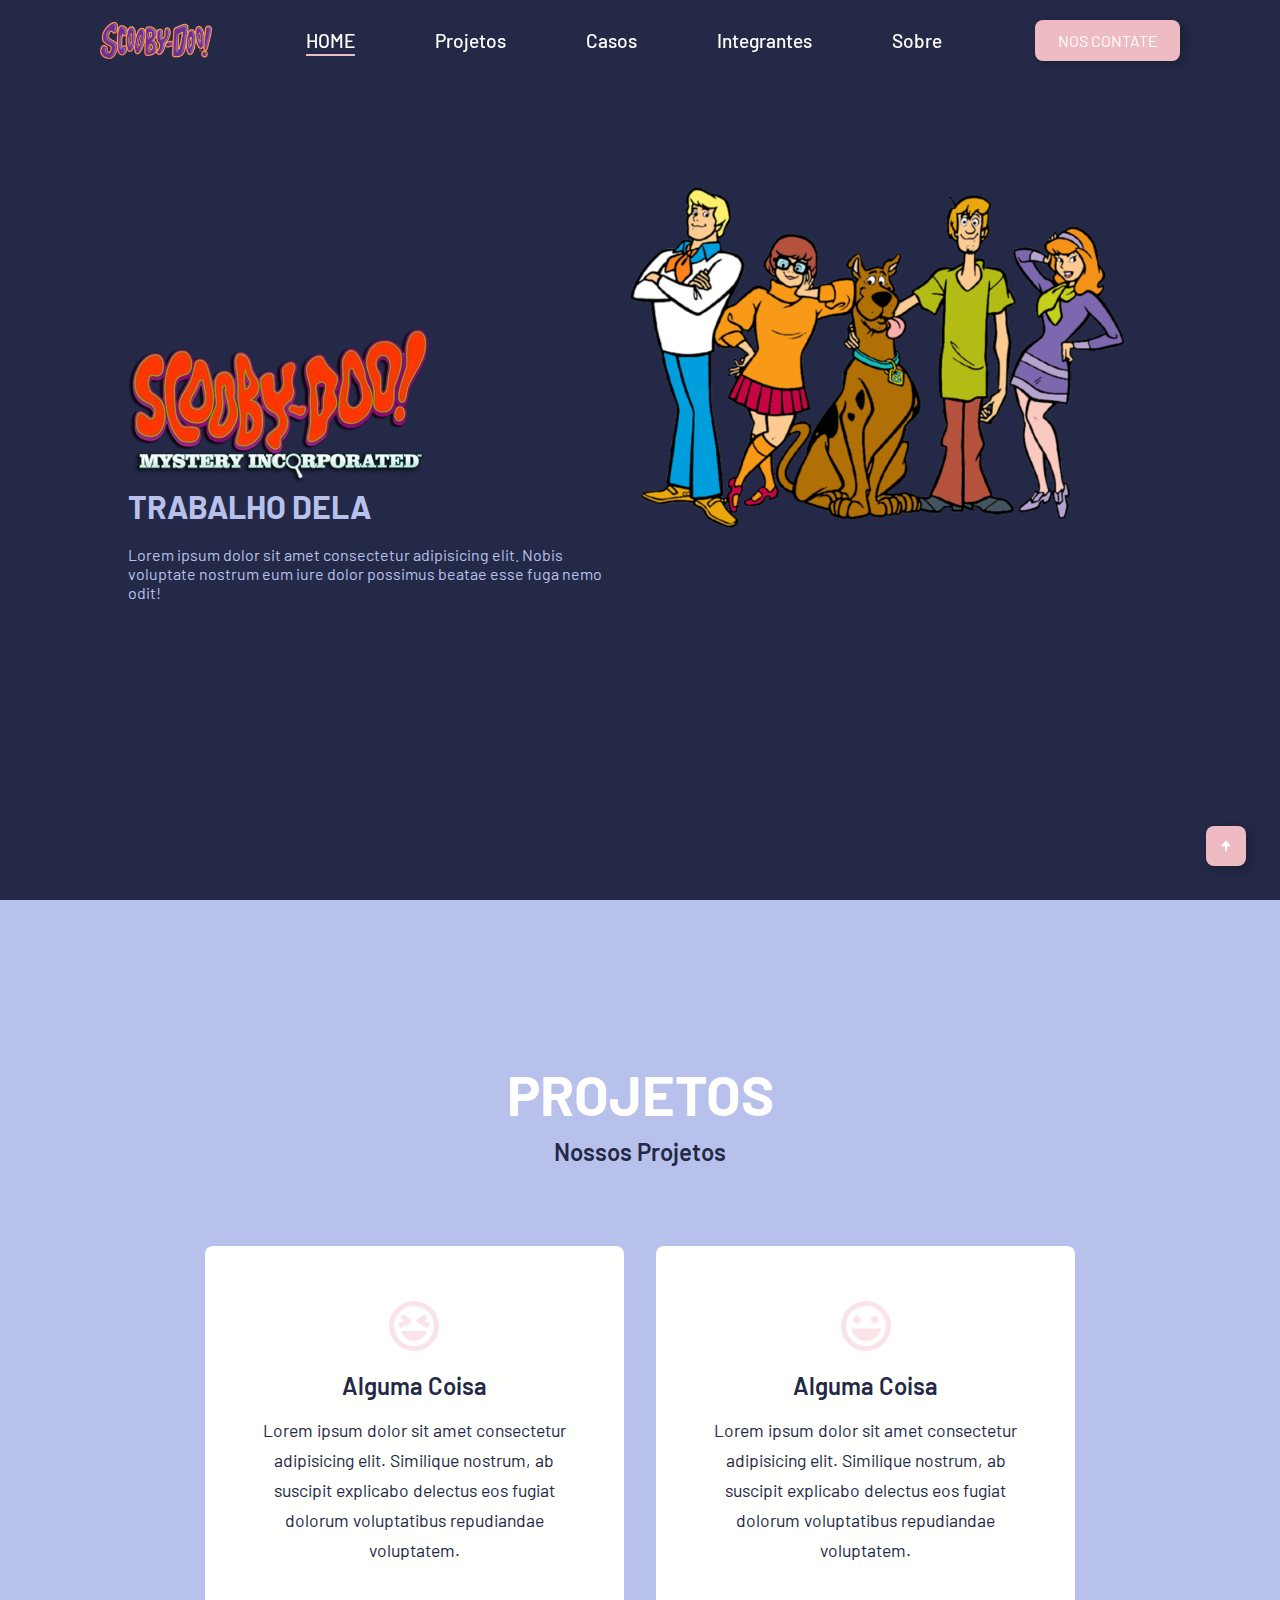
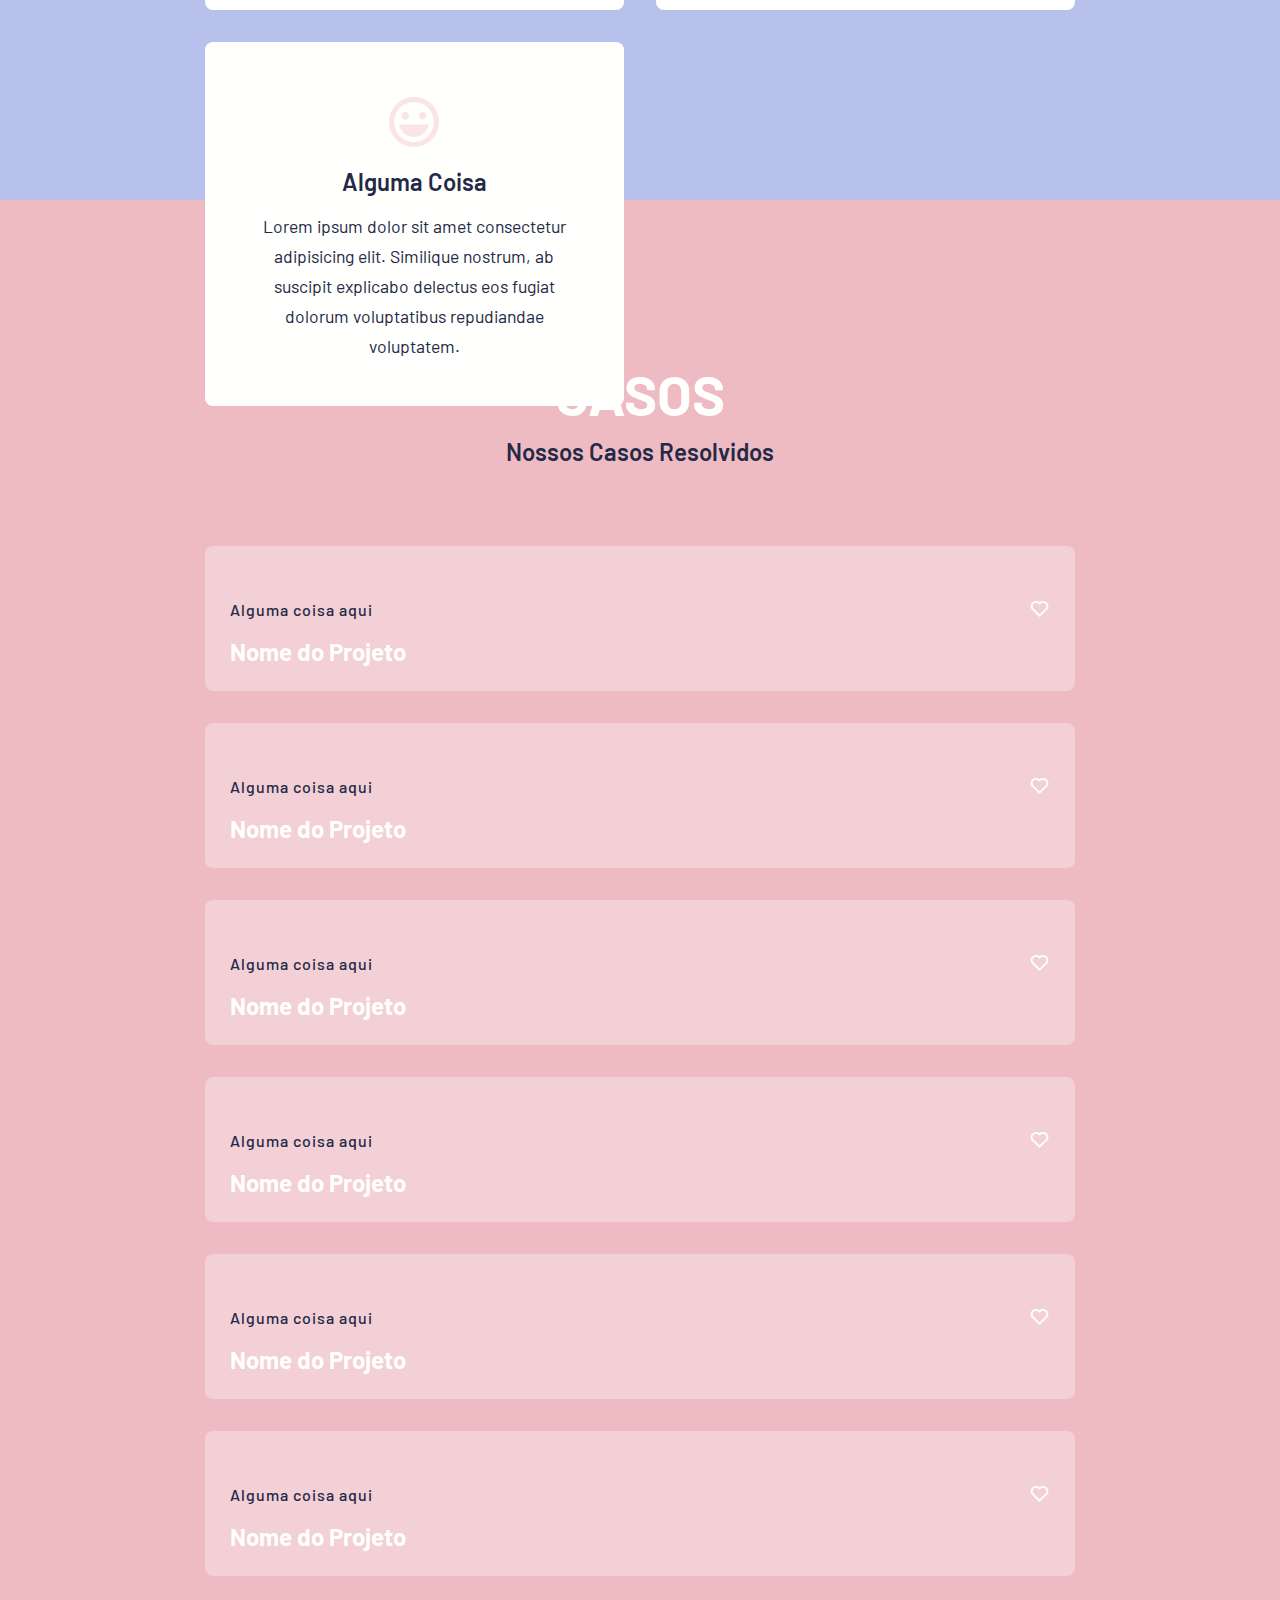
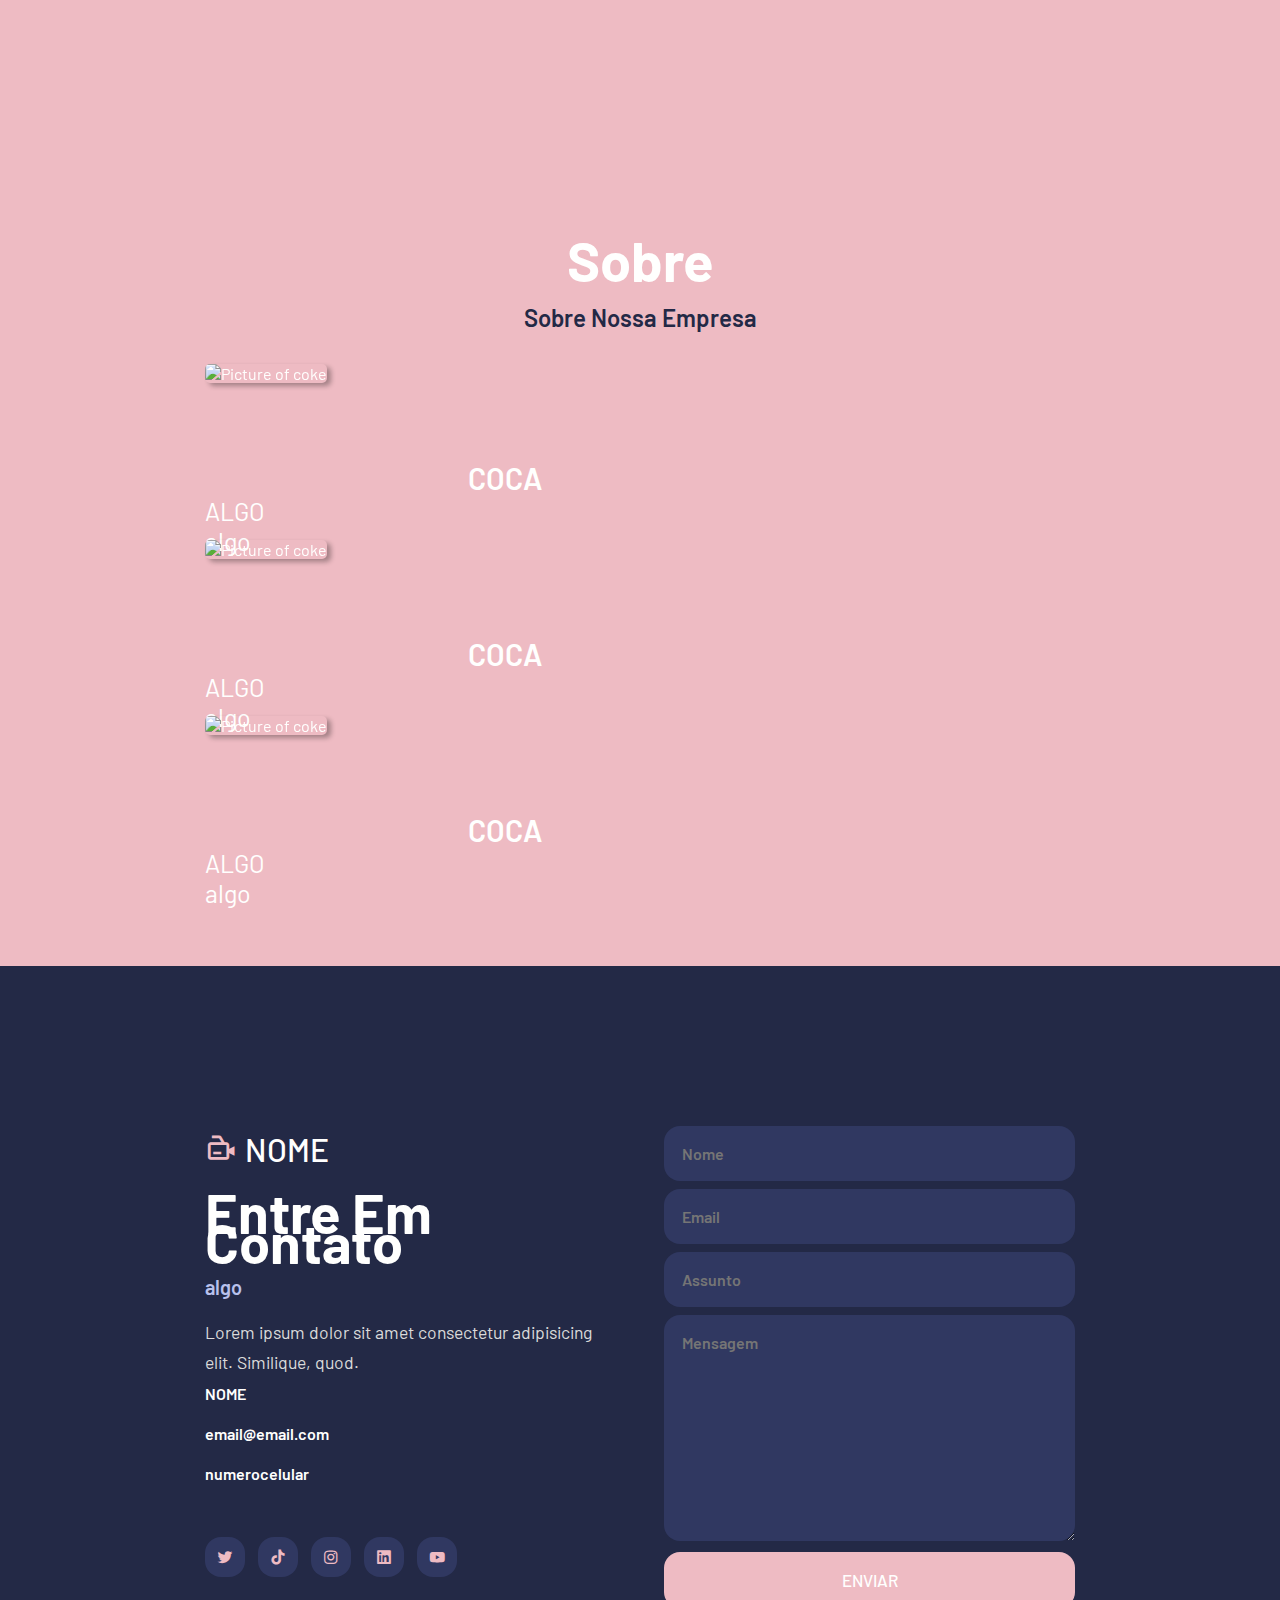
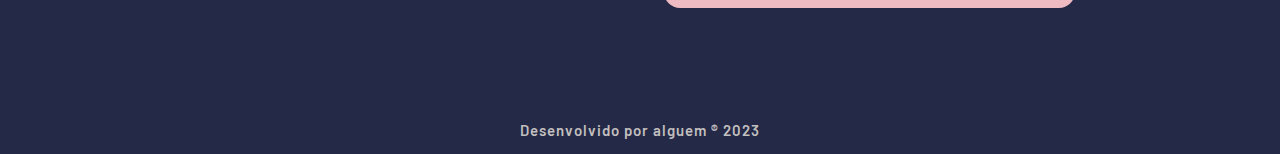
==== index.html @ d9eec1b1 "new change index int" ====
<!DOCTYPE html>
<html lang="en">
  <head>
    <meta charset="UTF-8" />
    <title>Portifolio</title>
    <meta http-equiv="X-UA-Compatible" content="IE=edge" />
    <meta name="viewport" content="width=device-width, initial-scale=1, minimum-scale=1, maximum-scale=1"/>
    <link rel="icon" href="imagens/icon.png" />
    <link rel="stylesheet" href="style.css" />
    <link rel="stylesheet" href="perfil.css" />
    
    <link rel="stylesheet" href="projetos.css" />
    <link rel="stylesheet" href="sobre.css" />
    <link rel="stylesheet" href="casos.css" />
    <link rel="stylesheet" href="https://cdn.jsdelivr.net/npm/boxicons@latest/css/boxicons.min.css"/>


  </head>

  <body>
    <!--NAVBAR-->
    <header>
        <a href="#" class="logo">
            <img src="imagens/LOGO.png" alt="logo" class="logos"></a>
      <ul class="navbar">
        <li><a href="#home" class="home-active">HOME</a></li> <!--# para buscar o id das sections-->
        <li><a href="#projetos">Projetos</a></li>
        <li><a href="#casos">Casos</a></li>
        <li><a href="#integrantes">Integrantes</a></li>
        <li><a href="#sobre">Sobre</a></li>
      </ul>
      <a href="#footerr" class="btn">NOS CONTATE</a>
    </header>

    <!--PERFIL-->
    <section class="perfil" id="home">
      <div class="perfil-container">
        <img src="imagens/nome.png" alt="logo" class="nomefoto">
        <h3>TRABALHO DELA</h3>
        <p>
          Lorem ipsum dolor sit amet consectetur adipisicing elit. Nobis
          voluptate nostrum eum iure dolor possimus beatae esse fuga nemo odit!
        </p>
      </div>
      <div class="perfil-imagem">
        <div class="imagem">
          <img src="imagens/perfil.png" alt="foto da pessoa" />
        </div>
      </div>

    </section>

    <!--PROJETOS-->
    <section class="projetos" id="projetos">
        <div class="cabecatexto">
          <h2>PROJETOS</h2>
          <h4>Nossos Projetos</h4>
        </div>
  
        <div class="boxes">
          <!--BOX 1-->
              <div class="box">
              <i class="bx bx-laugh"></i>
              <h3>Alguma Coisa</h3>
              <p>
                  Lorem ipsum dolor sit amet consectetur adipisicing elit. Similique
                  nostrum, ab suscipit explicabo delectus eos fugiat dolorum
                  voluptatibus repudiandae voluptatem.
              </p>
              </div>
              <!--BOX 2-->
              <div class="box">
              <i class="bx bx-happy-alt"></i>
              <h3>Alguma Coisa</h3>
              <p>
                  Lorem ipsum dolor sit amet consectetur adipisicing elit. Similique
                  nostrum, ab suscipit explicabo delectus eos fugiat dolorum
                  voluptatibus repudiandae voluptatem.
              </p>
              </div>
              <!--BOX 3-->
              <div class="box">
              <i class="bx bx-happy-alt"></i>
              <h3>Alguma Coisa</h3>
              <p>
                  Lorem ipsum dolor sit amet consectetur adipisicing elit. Similique
                  nostrum, ab suscipit explicabo delectus eos fugiat dolorum
                  voluptatibus repudiandae voluptatem.
              </p>
              </div>
        </div>
      </section>

    <!--CASOS-->
    <section class="casos" id="casos">
        <div class="cabecatexto">
            <h2>CASOS</h2>
            <h4>Nossos Casos Resolvidos</h4>
          </div>

        <div class="casos-container">

            <!--LINHA 1 EL 1-->
            <div class="linha">
                        <img src="" alt="">
                    <div class="linha-principal">
                            <div class="linha-texto">
                                <h6>Alguma coisa aqui</h6>
                            </div>    
                        <div class="linha-icon">
                            <i class='bx bx-heart'></i>
                        </div>
                    </div>
                    <h3>Nome do Projeto</h3>
                </div>
                <!--LINHA 1 EL 2-->
                <div class="linha">
                    <img src="" alt="">
                    <div class="linha-principal">
                        <div class="linha-texto">
                        <h6>Alguma coisa aqui</h6>
                    </div>
                    <div class="linha-icon">
                        <i class='bx bx-heart'></i>
                    </div>
                </div>
                    <h3>Nome do Projeto</h3>
                </div>
                <!--LINHA 1 EL 3-->
                <div class="linha">
                    <img src="" alt="">
                    <div class="linha-principal">
                        <div class="linha-texto">
                        <h6>Alguma coisa aqui</h6>
                    </div>
                    <div class="linha-icon">
                        <i class='bx bx-heart'></i>
                    </div>
                </div>
                    <h3>Nome do Projeto</h3>
                </div>
                <!--LINHA 2 EL 1-->
                <div class="linha">
                    <img src="" alt="">
                    <div class="linha-principal">
                        <div class="linha-texto">
                        <h6>Alguma coisa aqui</h6>
                    </div>
                    <div class="linha-icon">
                        <i class='bx bx-heart'></i>
                    </div>
                </div>
                    <h3>Nome do Projeto</h3>
                </div>
                <!--LINHA 2 EL 2-->
                <div class="linha">
                    <img src="" alt="">
                    <div class="linha-principal">
                        <div class="linha-texto">
                        <h6>Alguma coisa aqui</h6>
                    </div>
                    <div class="linha-icon">
                        <i class='bx bx-heart'></i>
                    </div>
                </div>
                    <h3>Nome do Projeto</h3>
                </div>
                <!--LINHA 2 EL 3-->
                <div class="linha">
                    <img src="" alt="">
                    <div class="linha-principal">
                        <div class="linha-texto">
                        <h6>Alguma coisa aqui</h6>
                    </div>
                    <div class="linha-icon">
                        <i class='bx bx-heart'></i>
                    </div>
                </div>
                    <h3>Nome do Projeto</h3>
                </div>
            
        </div>  
    </section>


    <!--SOBRE-->
    <section class="sobre" id="sobre">
        <div class="cabecatexto">
            <h2>Sobre</h2>
            <h4>Sobre Nossa Empresa</h4>
        </div>
    
        <div class="sobres-container">
                    <!--BOX 1-->
            <div class="sobres">
                <div class="sobres-img">
                    <div class="front"><img src="images/coca.png" alt="Picture of coke" class=""></div>
                    <div class="back"><h1>Back of the card</h1></div>
                </div>

                <div class="baixonome">
                    <h3>COCA</h3>
                    <span>ALGO</span>
                    <span>algo</span>
                </div>
            </div>
                    <!--BOX 2-->
                    <div class="sobres">
                        <div class="sobres-img">
                            <div class="front"><img src="images/coca.png" alt="Picture of coke" class=""></div>
                            <div class="back"><h1>Back of the card</h1></div>
                        </div>
        
                        <div class="baixonome">
                            <h3>COCA</h3>
                            <span>ALGO</span>
                            <span>algo</span>
                        </div>
                    </div>
                    <!--BOX 3-->
                    <div class="sobres">
                        <div class="sobres-img">
                            <div class="front"><img src="images/coca.png" alt="Picture of coke" class=""></div>
                            <div class="back"><h1>Back of the card</h1></div>
                        </div>
        
                        <div class="baixonome">
                            <h3>COCA</h3>
                            <span>ALGO</span>
                            <span>algo</span>
                        </div>
                    </div>                                    
        </div>  
    </section>
   
    <!--FOOTER-->
    <section class="footer" id="footerr">
        <div class="contato-esquerda">
                <a href="#" class="logo">
                    <i class="bx bx-video-recording"></i>NOME</a>
                </a>
                <h2>Entre Em Contato</h2>
                <h4>algo</h4>
                <p>Lorem ipsum dolor sit amet consectetur adipisicing elit. 
                Similique, quod.</p>
        

            <div class="lista-contato">
                <li><a href="#">NOME</a></li>
                <li><a href="#">email@email.com</a></li>
                <li><a href="#">numerocelular</a></li>
            </div>

            <div class="redes-icon">
                <a href="#"><i class='bx bxl-twitter'></i></a>
                <a href="#"><i class='bx bxl-tiktok' ></i></a>
                <a href="#"><i class='bx bxl-instagram'></i></a>
                <a href="#"><i class='bx bxl-linkedin-square' ></i></a>
                <a href="#"><i class='bx bxl-youtube' ></i></a>
            </div>
        </div>
        
        <div class="contatar">
            <form action="">
               <input type="" placeholder="Nome" required> 
               <input type="email"placeholder="Email" required>
               <input type="" placeholder="Assunto">
               <textarea name="" id="" cols="40" rows="10" 
               placeholder="Mensagem" required></textarea>
               <input type="submit" value="ENVIAR" class="enviar">
            </form>
        </div>

    </section> 
    
    <div class="copyright">
        <p>Desenvolvido por alguem ® 2023 </p>
    </div>

    <!--VOLTAR COMECO-->
    <a href="#" class="comeco"><i class='bx bxs-up-arrow-alt' ></i></a>
  </body>
</html>
---- style.css ----
/*Google Fonts*/
@import url("https://fonts.googleapis.com/css2?family=Barlow:wght@200;300;400;500;600;700&display=swap");

* {
  font-family: "Barlow", sans-serif;
  margin: 0px;
  padding: 0px;
  box-sizing: border-box;
  list-style: none;
  text-decoration: none;
  scroll-padding-top: 2rem;
  scroll-behavior: smooth;
}

/*VARIAVEIS*/
:root {
  --mainbg-color: #232946;
  --2ndmainbg-color: #303861;
  --2ndbg-color: #b8c1ec;  
  --1sttext-color: #fffffe;
  --2ndtext-color: #c2bfbf;
  --btn-color: #eebbc3;
  --2ndbtn-color: #fae4e8;
  
  --h1-font: 5.2rem;
  --h2-font: 3.5rem;
  --p-font: 1.1rem;
}
/*fazer uma barra de scroll personalizada*/
html::-webkit-scrollbar {
  width: 0.5rem;
  background: var(--bg-color);
}
html::-webkit-scrollbar-thumb {
  background: var(--btn-color);
  border-radius: 5rem;
}
body {
  background: var(--mainbg-color);
  color: var(--1sttext-color);
}

section{
  padding: 160px 16% 90px;
}

header {
  position: fixed;
  width: 100%;
  top: 0;
  right: 0;
  z-index: 1000;
  display: flex;
  align-items: center;
  justify-content: space-between;
  padding: 20px 100px;
  transition: 0.5s;
}

.logo {
  font-size: 2rem;
  font-weight: 500;
  color: var(--1sttext-color);
  display: flex;
  align-items: center;
  column-gap: 0.5rem;
}

.logos {
  width: 7rem;
}

.navbar {
  display: flex;
  column-gap: 5rem;
}

.navbar li {
  position: relative;
}

.navbar a {
  font-size: 1.2rem;
  font-weight: 500;
  color: var(--1sttext-color);
}

.navbar a::after { /*pra fazer a barrinha em baixo*/
  content: "";
  width: 0;
  height: 2px;
  background: var(--btn-color);
  position: absolute;
  bottom: -4px;
  left: 0;
  transition: 0.4s all linear;
}

.navbar a:hover::after,
.navbar .home-active::after { /*pro home fizer sempre selecionado*/
  width: 100%;
}
#menu-icon {
  font-size: 1.1rem;
  cursor: pointer;
  z-index: 1000001;
  display: none;
}
.btn {
  padding: 0.7rem 1.4rem;
  background: var(--btn-color);
  color: var(--1sttext-color);
  font-weight: 400;
  border-radius: 0.5rem;
  box-shadow: 4px 3px 10px #0000003c;
}

.btn:hover {
  background: #fec7d7;
}






  
  /*footer*/
  .footer {
    display: grid;
    grid-template-columns: repeat(2,1fr);
    align-items: center;
    gap: 3rem;
  }
  .contato-esquerda .logo {
    margin-bottom: 2rem;
  
  }
  .contato-esquerda .logo i {
    color: var(--btn-color);
  }
  .contato-esquerda h4 {
    margin:15px 0;
    color: var(--2ndbg-color);
    font-size: 20px;
    font-weight: 600;
  }
  .contato-esquerda h2 {
    font-size: var(--h2-font);
    color: var(--1sttext-color);
  }
  .contato-esquerda p{
    color: #dadada;
    font-size: var(--p-font);
    line-height: 30px;
    margin-bottom: 2px;
  }
  .contato-esquerda {
    margin-bottom: 2rem;
    color: var(--1sttext-color);
    font-size: 16px;
    line-height: 30px;
  }
  
  .lista-contato{
    margin-bottom:3rem;
  }
  
  .lista-contato li {
    margin-bottom: 10px;
    display: block;
  }
  
  .lista-contato li a{
    display: block;
    color: var(--1sttext-color);
    font-size: 16px;
    font-weight: 600;
    transition: all .40s ease;
  }
  
  .lista-contato li a:hover{
    transform: scale(1.01) translateY(-5px);
    color: #c2bfbf ;
  }
  
  .redes-icon i{
    height: 40px;
    width: 40px;
    background-color: #303861 ;
    border-radius: 1rem;
    color: var(--btn-color);
    display: inline-flex;
    align-items: center;
    justify-content: center;
    font-size: 18px;
    margin-right: 10px;
    transition: all .40s ease;
  }
  
  .redes-icon i:hover{
    transform: scale(1.01) translateY(-5px);
    color: #fae4e8;
  }
  
  .contatar form {
    position: relative ;
  }
  .contatar form input, form textarea{
    border: none;
    outline: none;
    width: 100%;
    padding: 18px;
    background-color: #303861;
    color: var(--1sttext-color);
    font-size: 1rem;
    font-weight: 600;
    margin-bottom: 0.5rem;
    border-radius: 1rem;
  }
  
  .contatar texarea{
    resize: none;
    height: 220px;
  }
  
  .contatar form .enviar {
    display: inline-block;
    font-size: 17px;
    font-weight: 500;
    background-color: var(--btn-color);
    color: var(--1stbg-color);
    transition: all .40s ease;
    cursor: pointer;
  }
  .contatar form .enviar:hover {
    background-color: #fae4e8;
  }
  
  /*final da pg*/
  .copyright p {
    text-align: center;
    padding: 15px;
    color: var(--2ndtext-color);
    font-size: 15px;
    font-weight: 600;
    letter-spacing: 1px;
  }
  
  .comeco{
    position: fixed; /*vai ficar no mesmo lugar na tela mesmo quando mexe*/
    bottom: 2.1rem;
    right: 2.1rem;
  
  }
  
  .comeco i {
    color: var(--1sttext-color);
    background-color: var(--btn-color);
    box-shadow: 4px 3px 10px #0000003c;
    font-size: 20px;
    padding: 10px;
    border-radius: 0.5rem;
  }
---- perfil.css ----
/*VARIAVEIS*/
 :root {
    --mainbg-color: #232946;
    --2ndmainbg-color: #303861;
    --2ndbg-color: #b8c1ec;  
    --1sttext-color: #fffffe;
    --2ndtext-color: #c2bfbf;
    --btn-color: #eebbc3;
    --2ndbtn-color: #fae4e8;
    
    --h1-font: 5.2rem;
    --h2-font: 3.5rem;
    --p-font: 1.1rem;
  }
 
 /*PERFIL*/
 .perfil{
    width: 100%;
    height: 100vh;
    display: flex;
    align-items: center;
    justify-content: space-between;
    padding: 70px 10% 0;
    background-color: var(--1stbg-color); /*pra essa secao ficar dessa cor*/
}

.perfil-container{
    max-width: 500px;
    max-height: 100%;
    /*fazer tipo um quadradinho*/
}

.nomefoto {
    max-width: 500px;
    object-fit: cover;
}

.perfil-container h3 {
    font-size: 32px;
    font-weight: 700;
    color: var(--2ndbg-color);
}

.perfil-container p {
    font-size: 16px;
    margin: 20px 0 40px;
    color: var(--2ndbg-color);
}

.perfil-imagem{
    width: 600px;
    height: 600px;
   
}

.imagem img{
    max-width: 500px;
    object-fit: cover;
}
---- projetos.css ----
/*VARIAVEIS*/
:root {
    --mainbg-color: #232946;
    --2ndmainbg-color: #303861;
    --2ndbg-color: #b8c1ec;  
    --1sttext-color: #fffffe;
    --2ndtext-color: #c2bfbf;
    --btn-color: #eebbc3;
    --2ndbtn-color: #fae4e8;
    
    --h1-font: 5.2rem;
    --h2-font: 3.5rem;
    --p-font: 1.1rem;
  }

/*EXPERIENCIAS*/

.projetos {
    width: 100%;
    height: 100vh;
    align-items: center;
    background-color: var(--2ndbg-color); 
}

.cabecatexto{
    text-align: center;
}

.cabecatexto h2{
    font-size: var(--h2-font);
    margin-bottom: 10px;
}

.cabecatexto h4 {
    color: var(--mainbg-color);
    font-size: 24px;
    font-weight: 600;
}

.boxes {
  display: grid;
  grid-template-columns: repeat(auto-fit, minmax(300px, auto));
  align-items: center;
  text-align: center;
  gap: 2rem;
  margin-top: 5rem; 
}

.box{
    padding: 45px;
    background-color: var(--1sttext-color);
    border-top: 5px solid transparent;
    transition: all .40s ease;
    border-radius: 0.5rem;
    cursor: pointer;
}
.box .bx{
  color: #fae4e8;
  font-size: 60px;

}
.box h3{
  color: var(--mainbg-color);
    font-size: 24px;
    font-weight: 600;
    margin: 15px 0;
    transition: all .40s ease;
}

.box p{
    color: var(--mainbg-color);  
    font-size: var(--p-font);
    line-height: 30px;
}

.box:hover{                                   /*aparecer a borda quando bota o mouse em cima*/
    transform: scale(1.01) translateY(-5px);
    border-top: 5px solid var(--btn-color);
}

.box:hover h3{
  color: var(--btn-color);
}
---- sobre.css ----
/*algomais*/
.sobre {
    width: 100%;
      height: 100vh;  
      align-items: center;
      background-color: var(--btn-color); 
  }

  /*produtos*/

.sobres-container {
  max-width: 2000px;
  margin-top: 2rem;
  margin-right: auto;
  margin-left: auto;
  display: grid;
  grid-template-columns: repeat(auto-fit, minmax(600px, 30px));
  gap: 5rem;
  
}
.sobres-img{
  width: 100%;
  height: 100%;
  transition: 1500ms;
  position: relative;
  transform-style: preserve-3d;
  perspective: 100px;
}
.sobres-img:hover{
  cursor: pointer;
  transform: rotateY(180deg);
}

.front, .back {
  width: 100%;
  height: 100%;
  position: absolute;
  backface-visibility: hidden;
}

.back{
  background: #2b37554b;
  transform: rotateY(180deg);
  width: 100%;
  height: 100%;
  border-radius: 5px;
  box-shadow: 4px 3px 5px #0000004f;
}

.sobres .sobres-img img {
  width: 100%;
  height: 100%;
  object-fit: cover;
  border-radius: 5px;
  box-shadow: 4px 3px 5px #0000004f;
}

.sobres h3 {
  
  display: flex;
  font-size: 30px;
  font-weight: 600;
  justify-content: center;
  align-items: center;
  color: var(--text-color);
}

.sobres span {
  display: flex;
  font-size: 25px;
}
---- casos.css ----
.casos {
    background-color: var(--btn-color);  /*cor dessa secao pode ser tbm1stbg*/
    width: 100%;
     
  }
  .casos-container {       /*copiado de .boxes*/
    display: grid;
    grid-template-columns: repeat(auto-fit, minmax(500px, auto));
    align-items: center;
    gap: 2rem;
    margin-top: 5rem; 
  }
  
  .linha img{
    height:auto;
    width: 100%;
    border-radius: 0.5rem;
    margin-bottom: 1.5rem;
  }
  .linha{
    padding: 25px;
    border-radius: 0.5rem;
    background-color: #f2d0d5;
    transition: all .40s ease;
  }
  
  .linha-principal {
    display: flex;
    align-items: center;
    justify-content: space-between;
    margin-bottom: 1rem;
  }
  
  .linha h3{
    font-size: 24px;
    font-weight: 700;
  }
  
  .linha h6{
    color: var(--mainbg-color);
    font-size: 16px;
    font-weight: 500;
    letter-spacing: 1px;
  }
  
  .linha-icon i{
    font-size: 21px;
  }
  
  .linha:hover {
    transform: scale(1.01) translateY(-5px);
    cursor: pointer;
  }
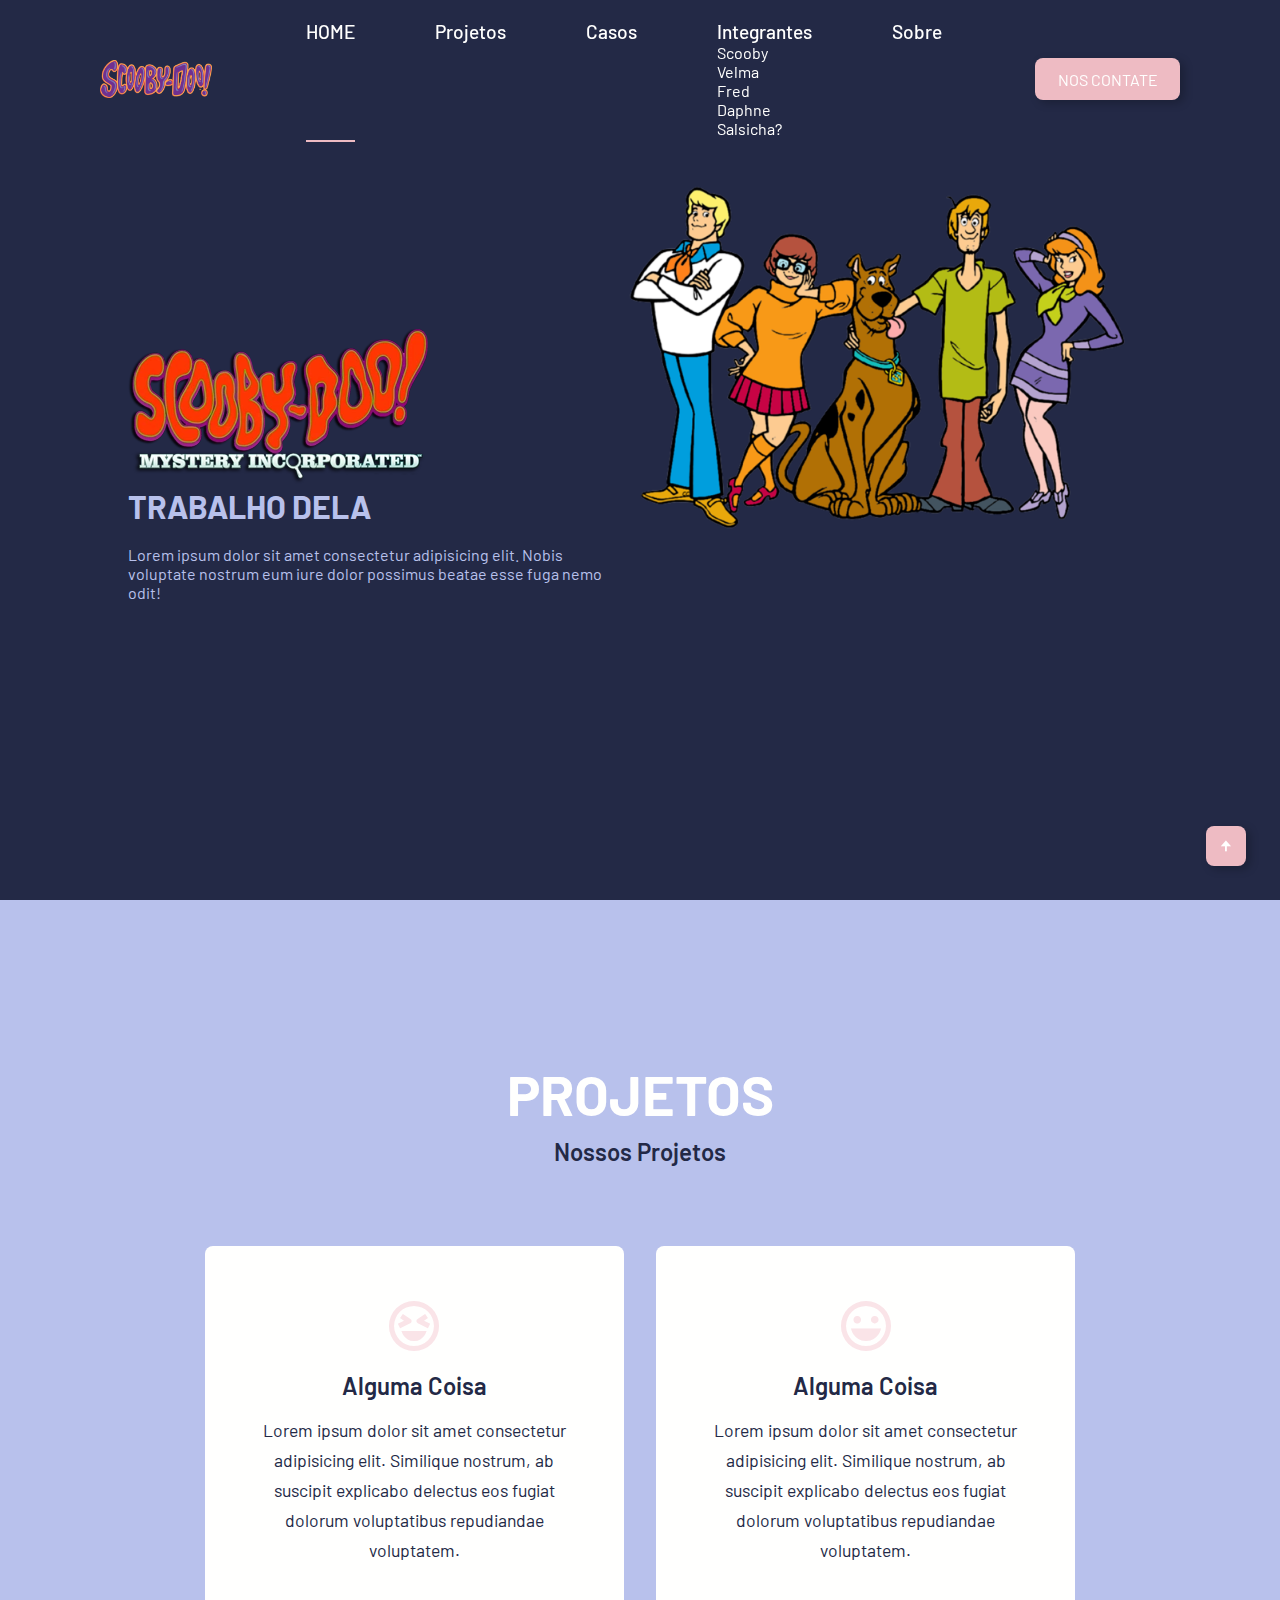
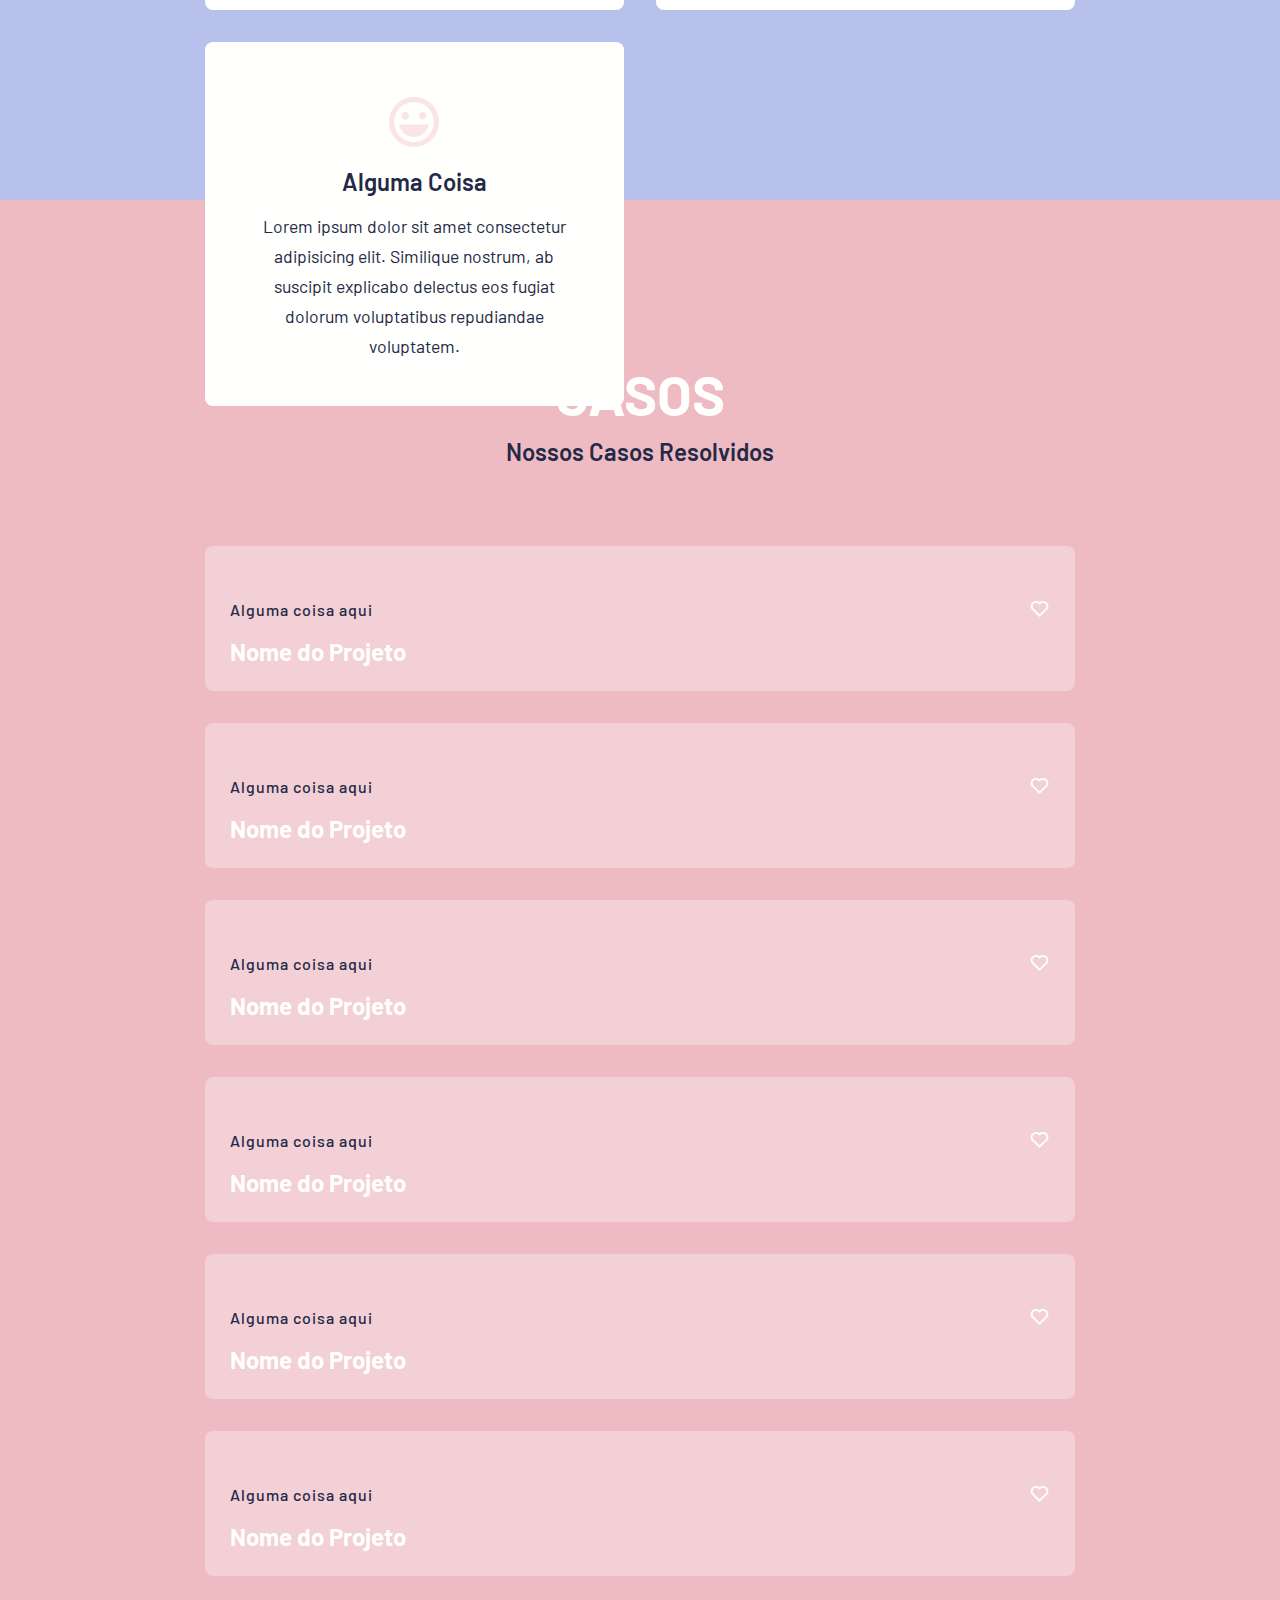
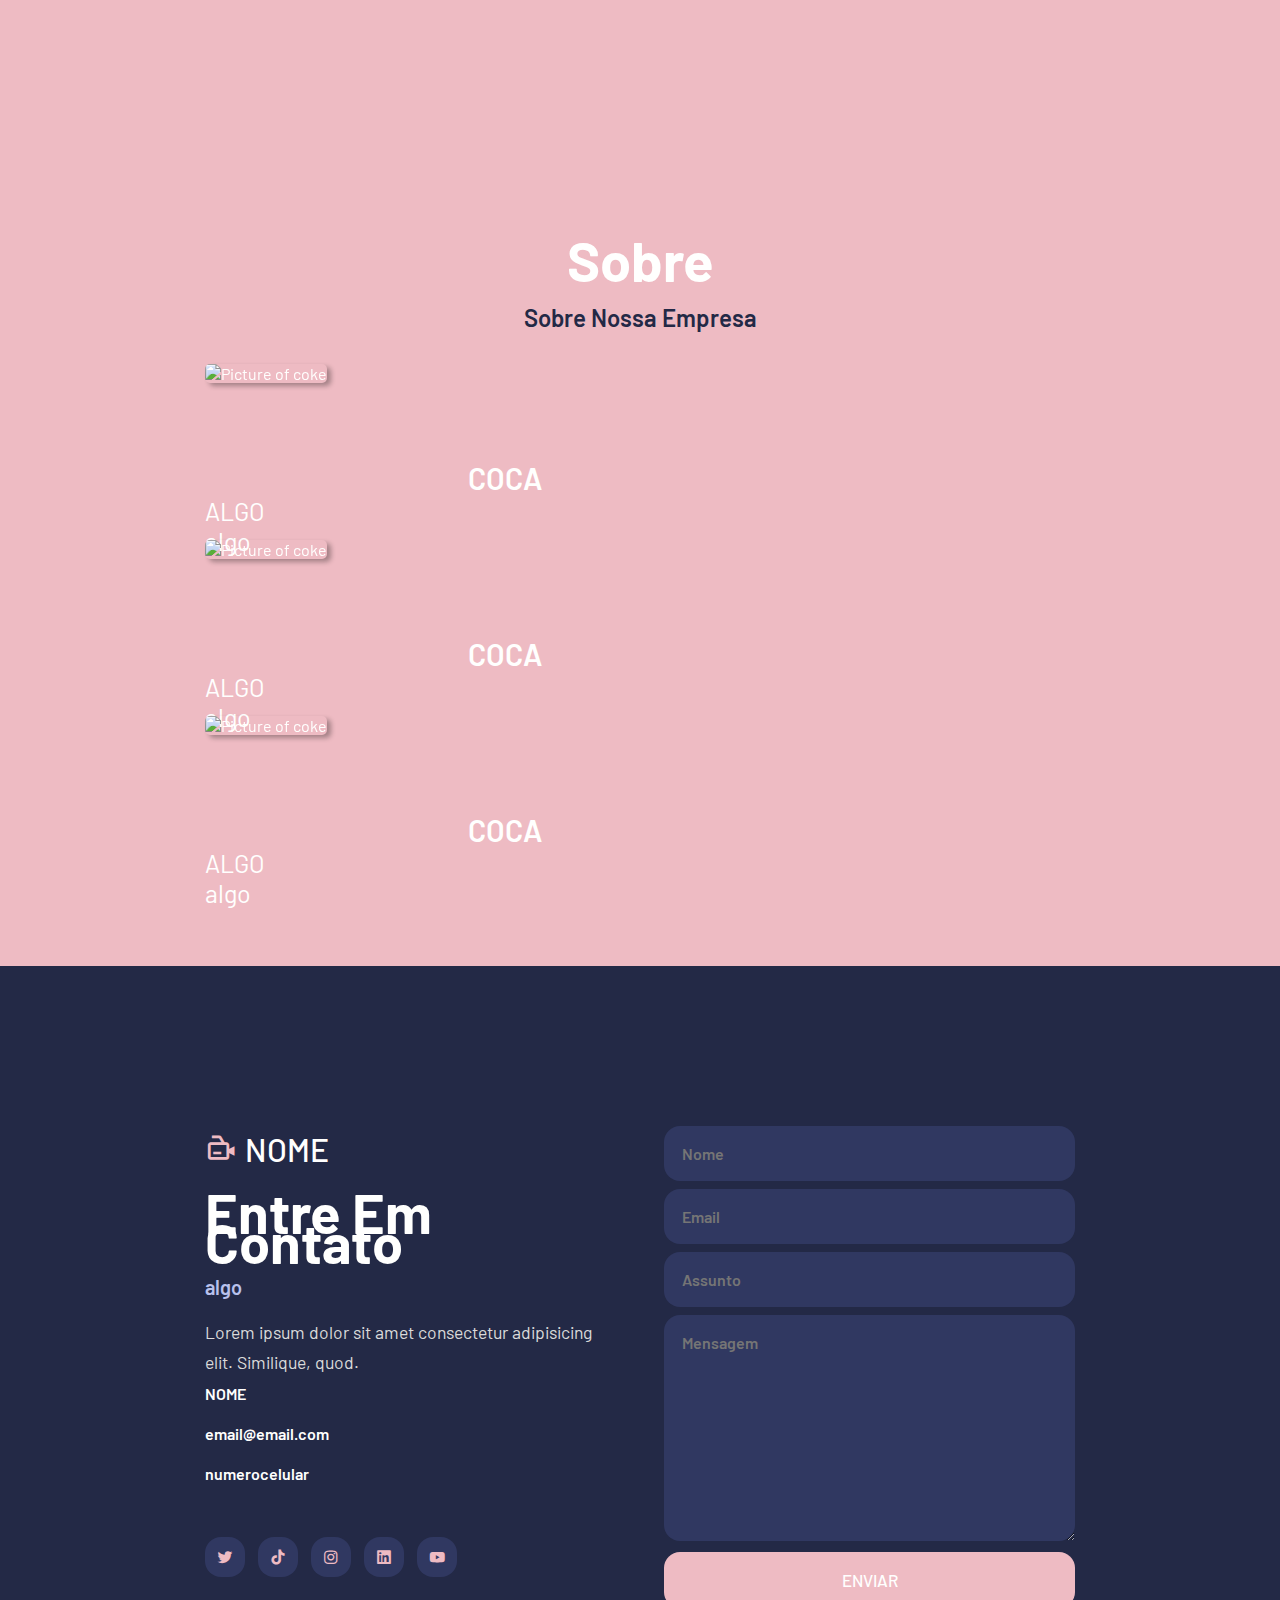
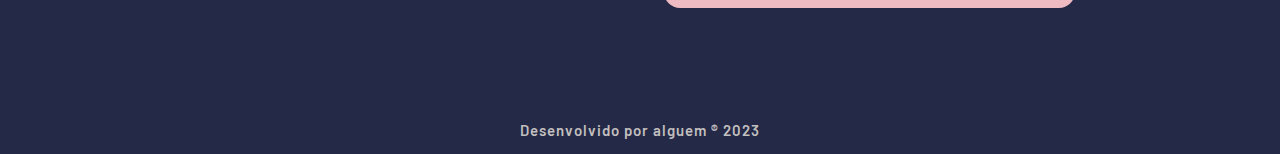
==== commit f7303217: "novas mudancas" ====
--- a/index.html
+++ b/index.html
@@ -26,7 +26,15 @@
         <li><a href="#home" class="home-active">HOME</a></li> <!--# para buscar o id das sections-->
         <li><a href="#projetos">Projetos</a></li>
         <li><a href="#casos">Casos</a></li>
-        <li><a href="#integrantes">Integrantes</a></li>
+        <li><a href="integrantes.html">Integrantes</a>
+            <ul class="integrantes">
+                <li>Scooby</li>
+                <li>Velma</li>
+                <li>Fred</li>
+                <li>Daphne</li>
+                <li>Salsicha?</li>
+            </ul>
+        </li>
         <li><a href="#sobre">Sobre</a></li>
       </ul>
       <a href="#footerr" class="btn">NOS CONTATE</a>
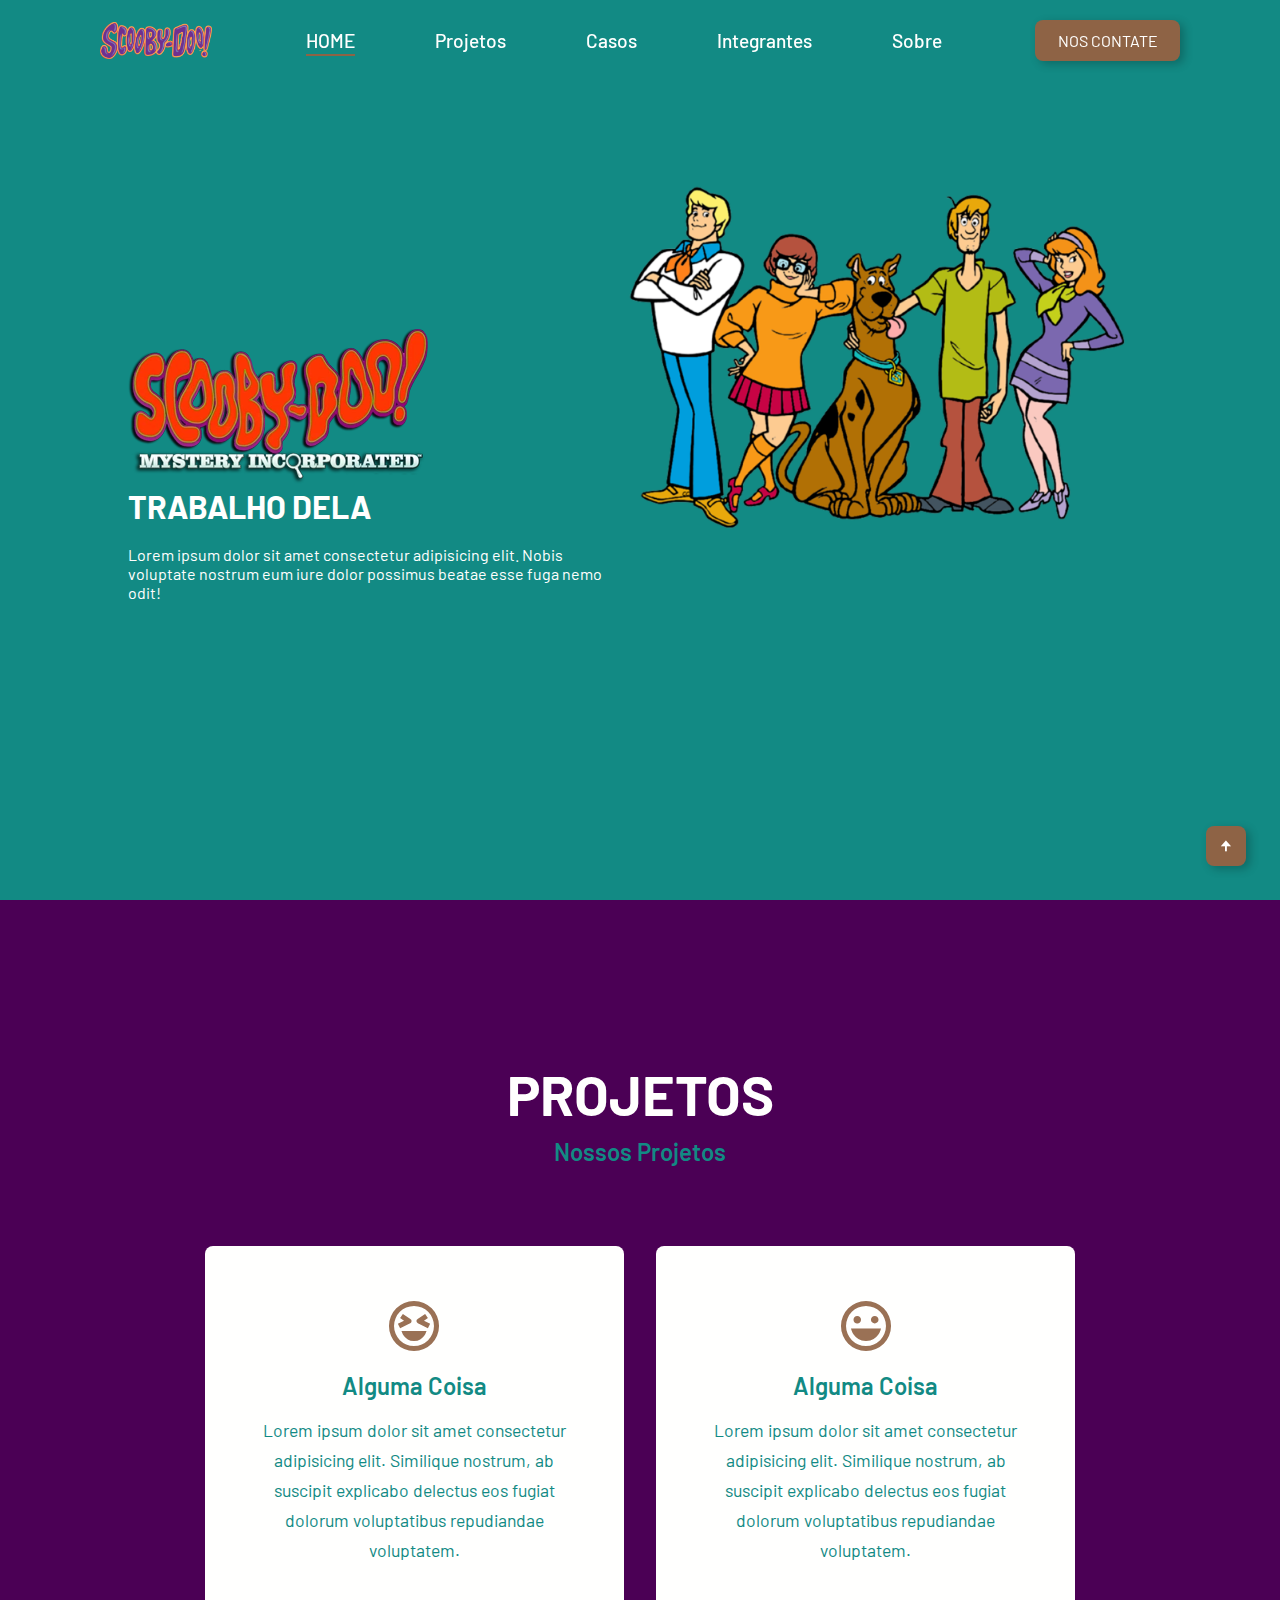
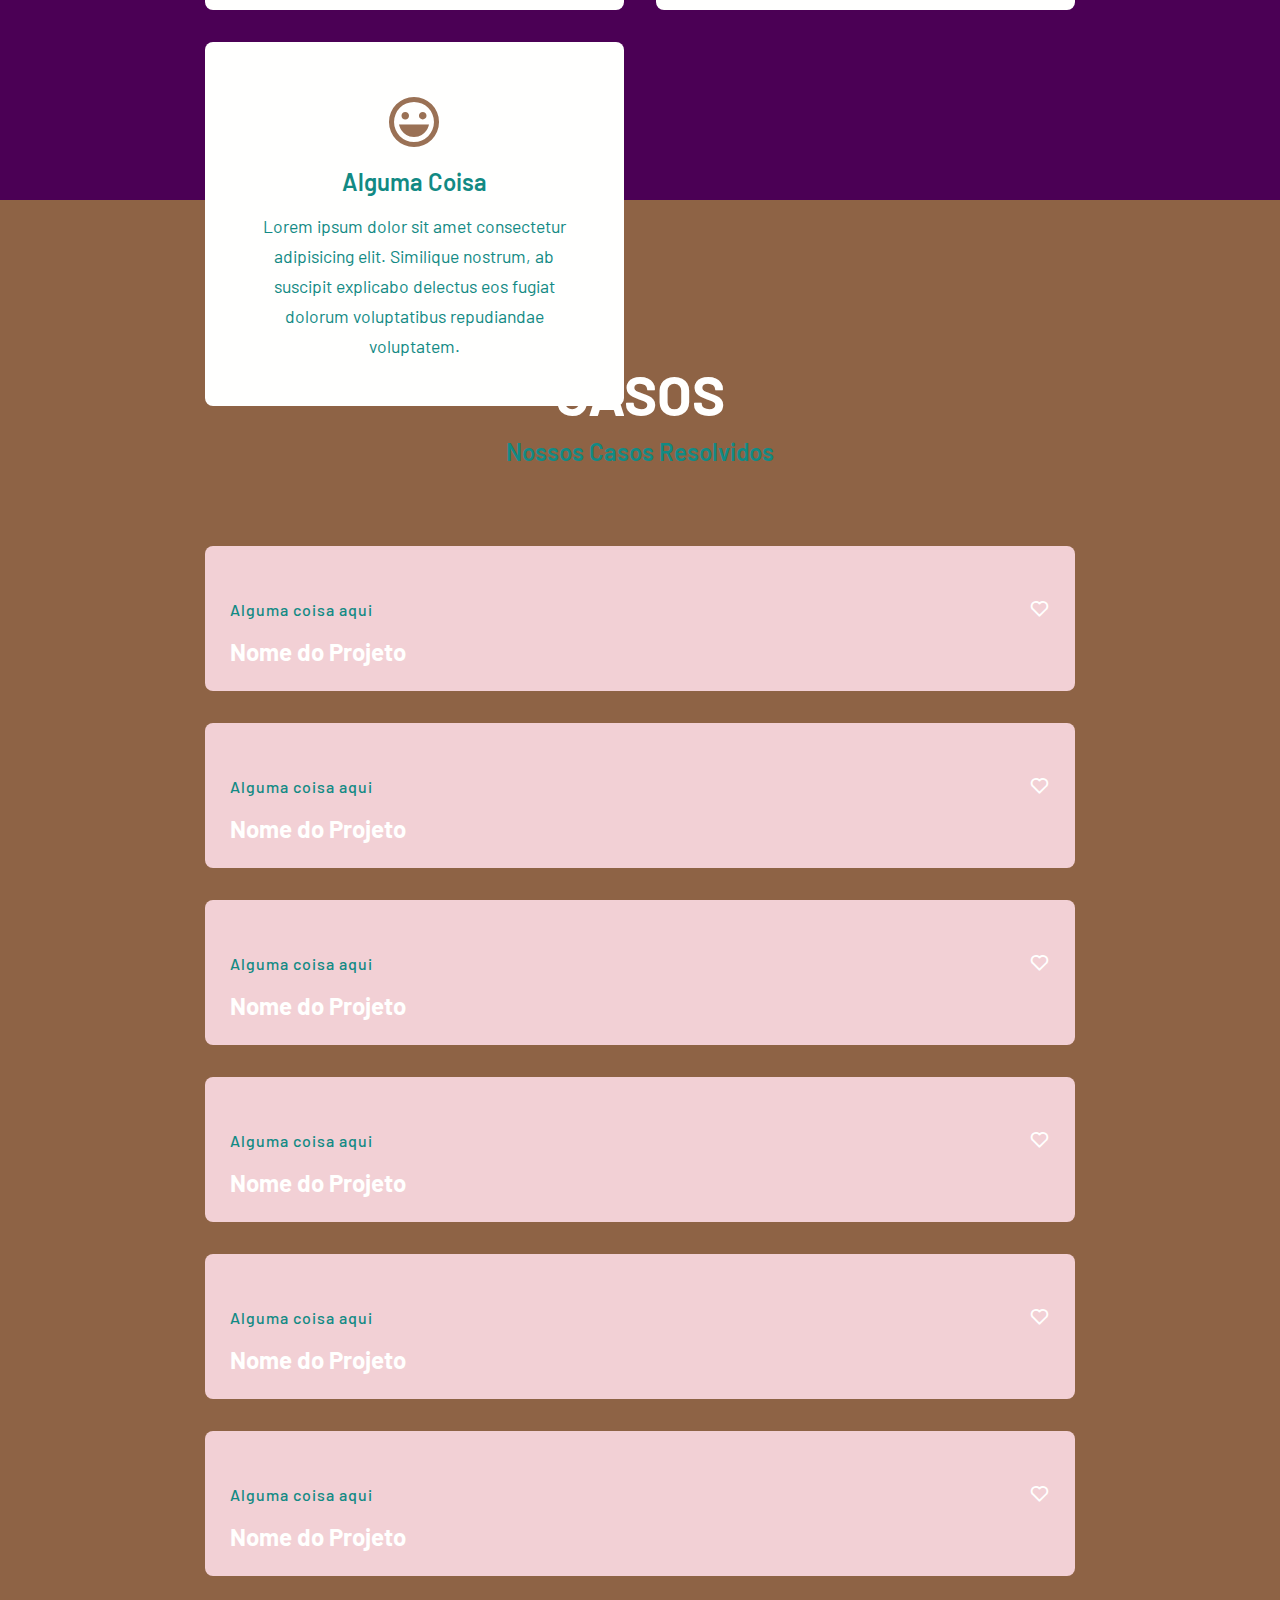
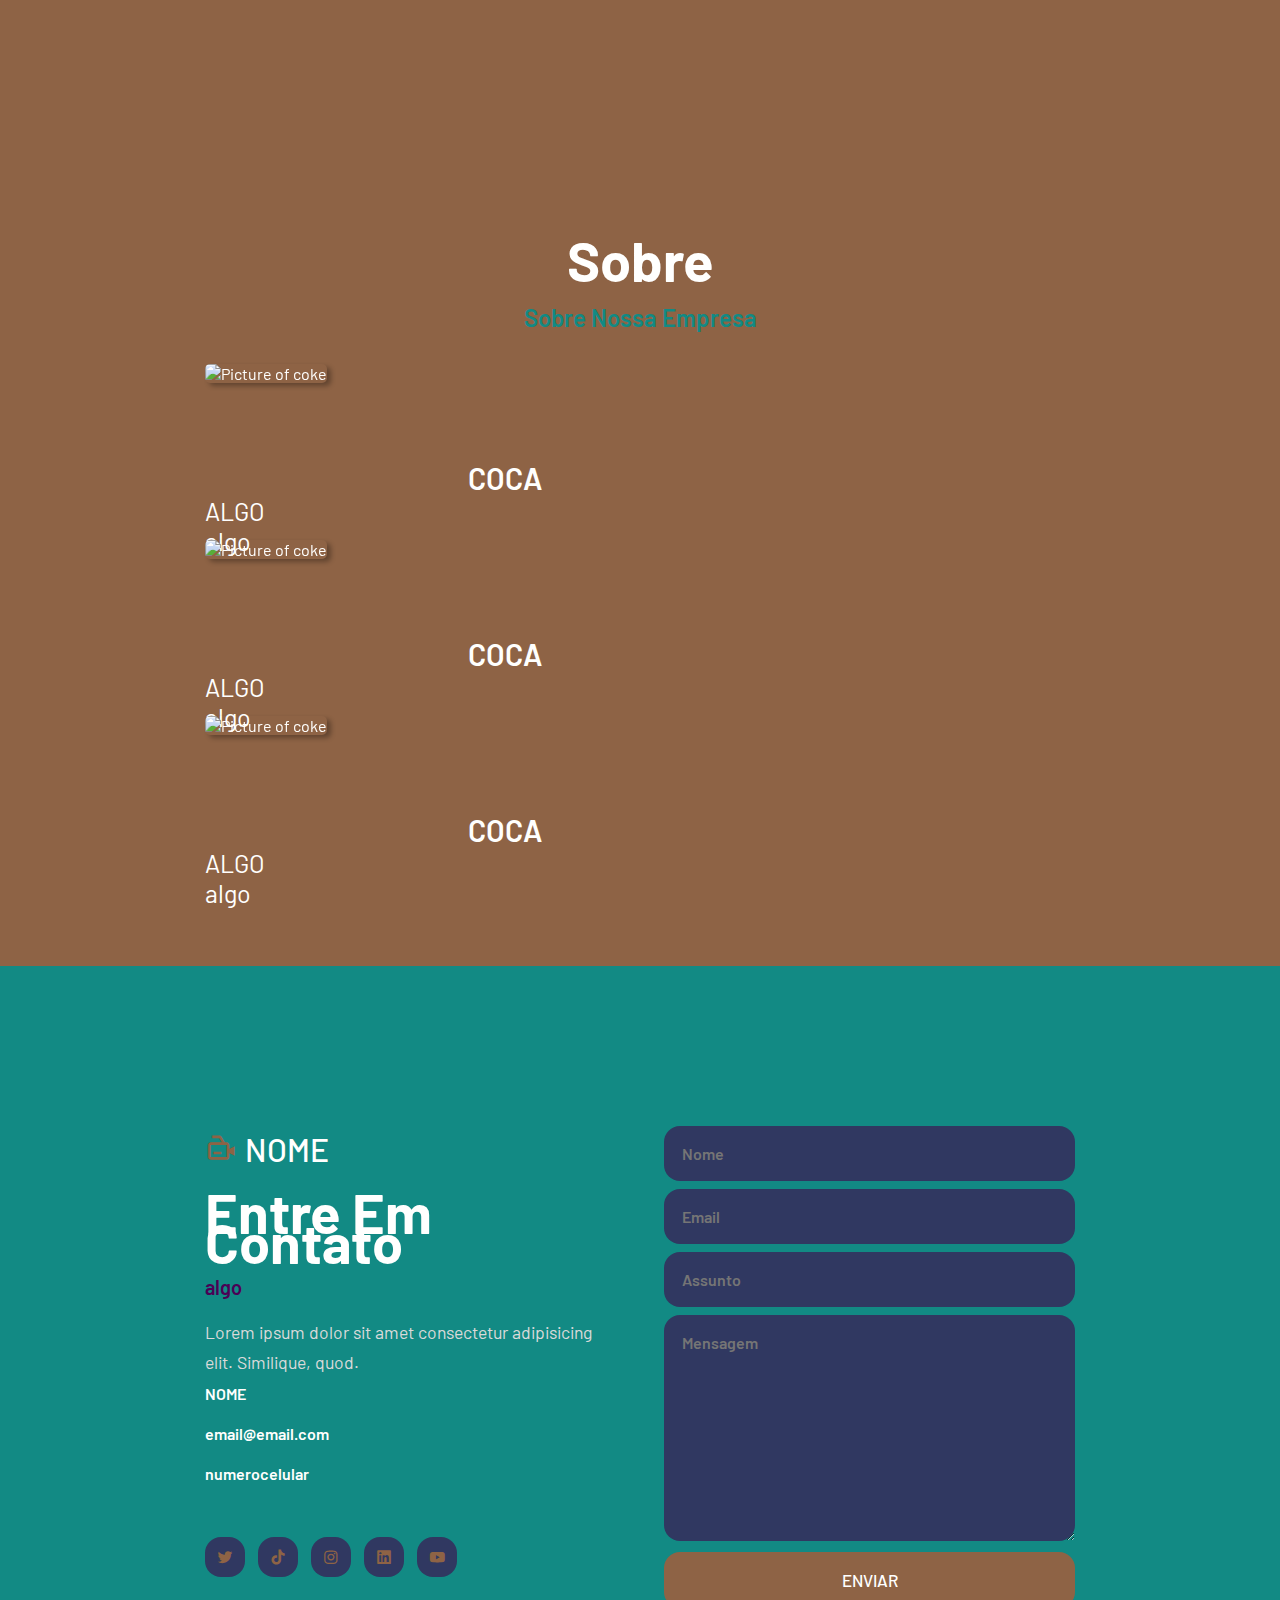
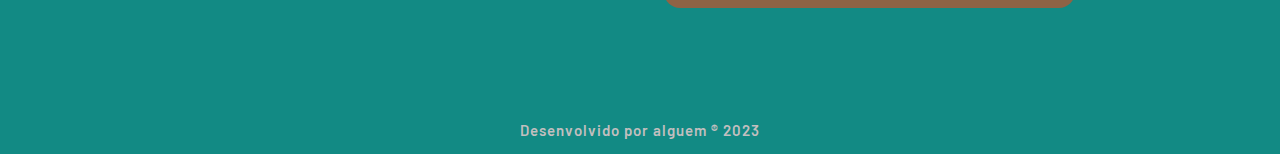
==== commit 41d51225: "novas mudancas" ====
--- a/index.html
+++ b/index.html
@@ -26,8 +26,8 @@
         <li><a href="#home" class="home-active">HOME</a></li> <!--# para buscar o id das sections-->
         <li><a href="#projetos">Projetos</a></li>
         <li><a href="#casos">Casos</a></li>
-        <li><a href="integrantes.html">Integrantes</a>
-            <ul class="integrantes">
+        <li><a href="integrantes.html" class="int-drop">Integrantes</a>
+            <ul class="drop">
                 <li>Scooby</li>
                 <li>Velma</li>
                 <li>Fred</li>
--- a/style.css
+++ b/style.css
@@ -14,13 +14,13 @@
 
 /*VARIAVEIS*/
 :root {
-  --mainbg-color: #232946;
-  --2ndmainbg-color: #303861;
-  --2ndbg-color: #b8c1ec;  
+  --mainbg-color: #128a84;
+  --2ndmainbg-color: #219a94;
+  --2ndbg-color: #4b0055;  
   --1sttext-color: #fffffe;
   --2ndtext-color: #c2bfbf;
-  --btn-color: #eebbc3;
-  --2ndbtn-color: #fae4e8;
+  --btn-color: #8e6345;
+  --2ndbtn-color: #9a7155;
   
   --h1-font: 5.2rem;
   --h2-font: 3.5rem;
@@ -57,6 +57,10 @@
   transition: 0.5s;
 }
 
+li {
+  list-style: none;
+  }
+  
 .logo {
   font-size: 2rem;
   font-weight: 500;
@@ -73,6 +77,9 @@
 .navbar {
   display: flex;
   column-gap: 5rem;
+  display: flex;
+  align-items: center;
+  justify-content: space-between;
 }
 
 .navbar li {
@@ -84,6 +91,39 @@
   font-weight: 500;
   color: var(--1sttext-color);
 }
+
+/* DROPDOWN MENU */
+.int-drop {
+  position: relative; 
+  }
+  
+  .drop {
+  background-color: var(--mainbg-color);
+  padding: 1em 0;
+  position: absolute; /*WITH RESPECT TO PARENT*/
+  display: none;
+  border-radius: 8px;
+  top: 35px;
+  }
+  
+  .drop li + li {
+  margin-top: 10px;
+  }
+  
+  .drop li {
+  padding: 0.5em 1em;
+  width: 8em;
+  text-align: center;
+  }
+  
+  .drop li:hover {
+  background-color: var(--2ndmainbg-color);
+  }
+  
+  .int-drop:hover .drop {
+  display: block;
+  }
+
 
 .navbar a::after { /*pra fazer a barrinha em baixo*/
   content: "";
@@ -106,6 +146,8 @@
   z-index: 1000001;
   display: none;
 }
+
+
 .btn {
   padding: 0.7rem 1.4rem;
   background: var(--btn-color);
@@ -116,7 +158,7 @@
 }
 
 .btn:hover {
-  background: #fec7d7;
+  background: var(--2ndbtn-color);
 }
 
 
@@ -200,7 +242,7 @@
   
   .redes-icon i:hover{
     transform: scale(1.01) translateY(-5px);
-    color: #fae4e8;
+    color:  var(--2ndbtn-color);
   }
   
   .contatar form {
@@ -234,7 +276,7 @@
     cursor: pointer;
   }
   .contatar form .enviar:hover {
-    background-color: #fae4e8;
+    background-color:  var(--2ndbtn-color);
   }
   
   /*final da pg*/
--- a/perfil.css
+++ b/perfil.css
@@ -1,4 +1,4 @@
- /*VARIAVEIS*/
+ /*VARIAVEIS
  :root {
     --mainbg-color: #232946;
     --2ndmainbg-color: #303861;
@@ -11,7 +11,7 @@
     --h1-font: 5.2rem;
     --h2-font: 3.5rem;
     --p-font: 1.1rem;
-  }
+  }*/
  
  /*PERFIL*/
  .perfil{
@@ -38,13 +38,13 @@
 .perfil-container h3 {
     font-size: 32px;
     font-weight: 700;
-    color: var(--2ndbg-color);
+    color: var(--1sttext-color-color);
 }
 
 .perfil-container p {
     font-size: 16px;
     margin: 20px 0 40px;
-    color: var(--2ndbg-color);
+    color: var(--1sttext-color-color);
 }
 
 .perfil-imagem{
--- a/projetos.css
+++ b/projetos.css
@@ -1,4 +1,4 @@
-/*VARIAVEIS*/
+/*VARIAVEIS
 :root {
     --mainbg-color: #232946;
     --2ndmainbg-color: #303861;
@@ -11,7 +11,7 @@
     --h1-font: 5.2rem;
     --h2-font: 3.5rem;
     --p-font: 1.1rem;
-  }
+  }*/
 
 /*EXPERIENCIAS*/
 
@@ -55,7 +55,7 @@
     cursor: pointer;
 }
 .box .bx{
-  color: #fae4e8;
+  color: var(--2ndbtn-color);
   font-size: 60px;
 
 }
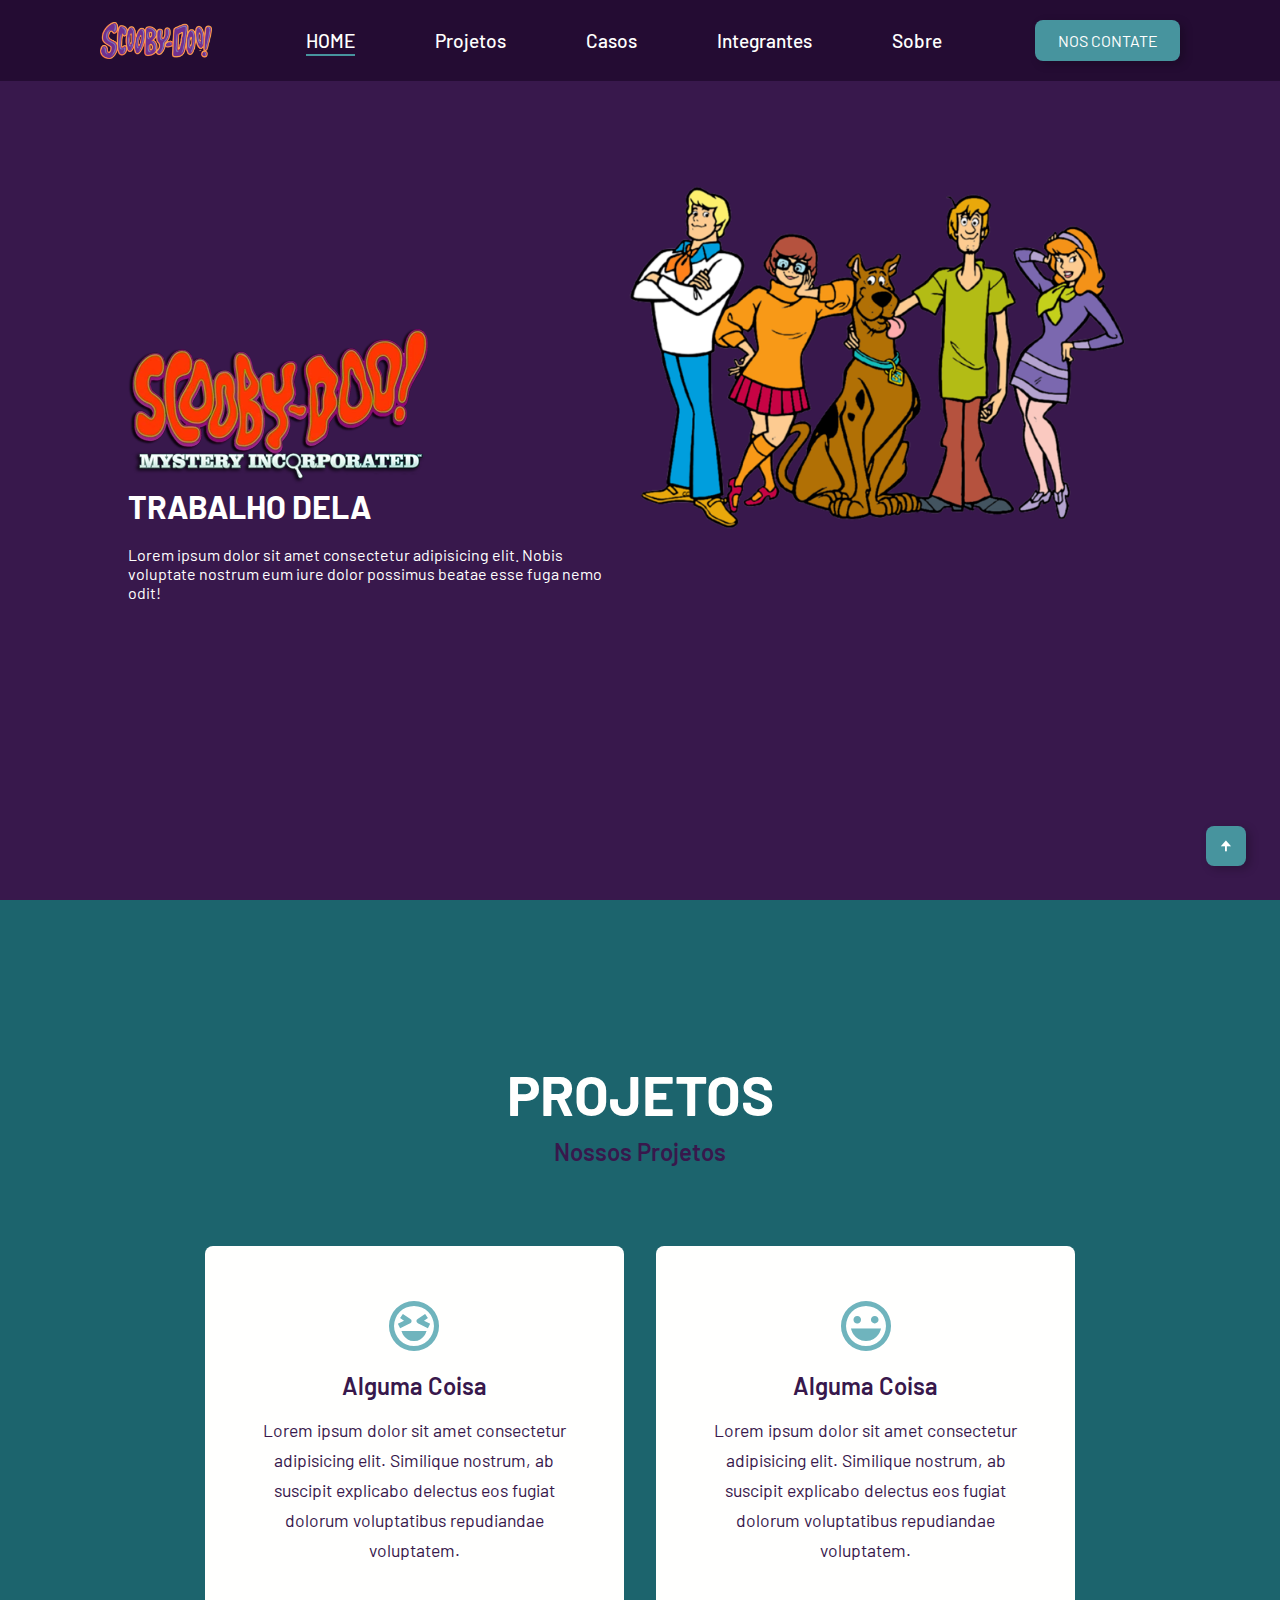
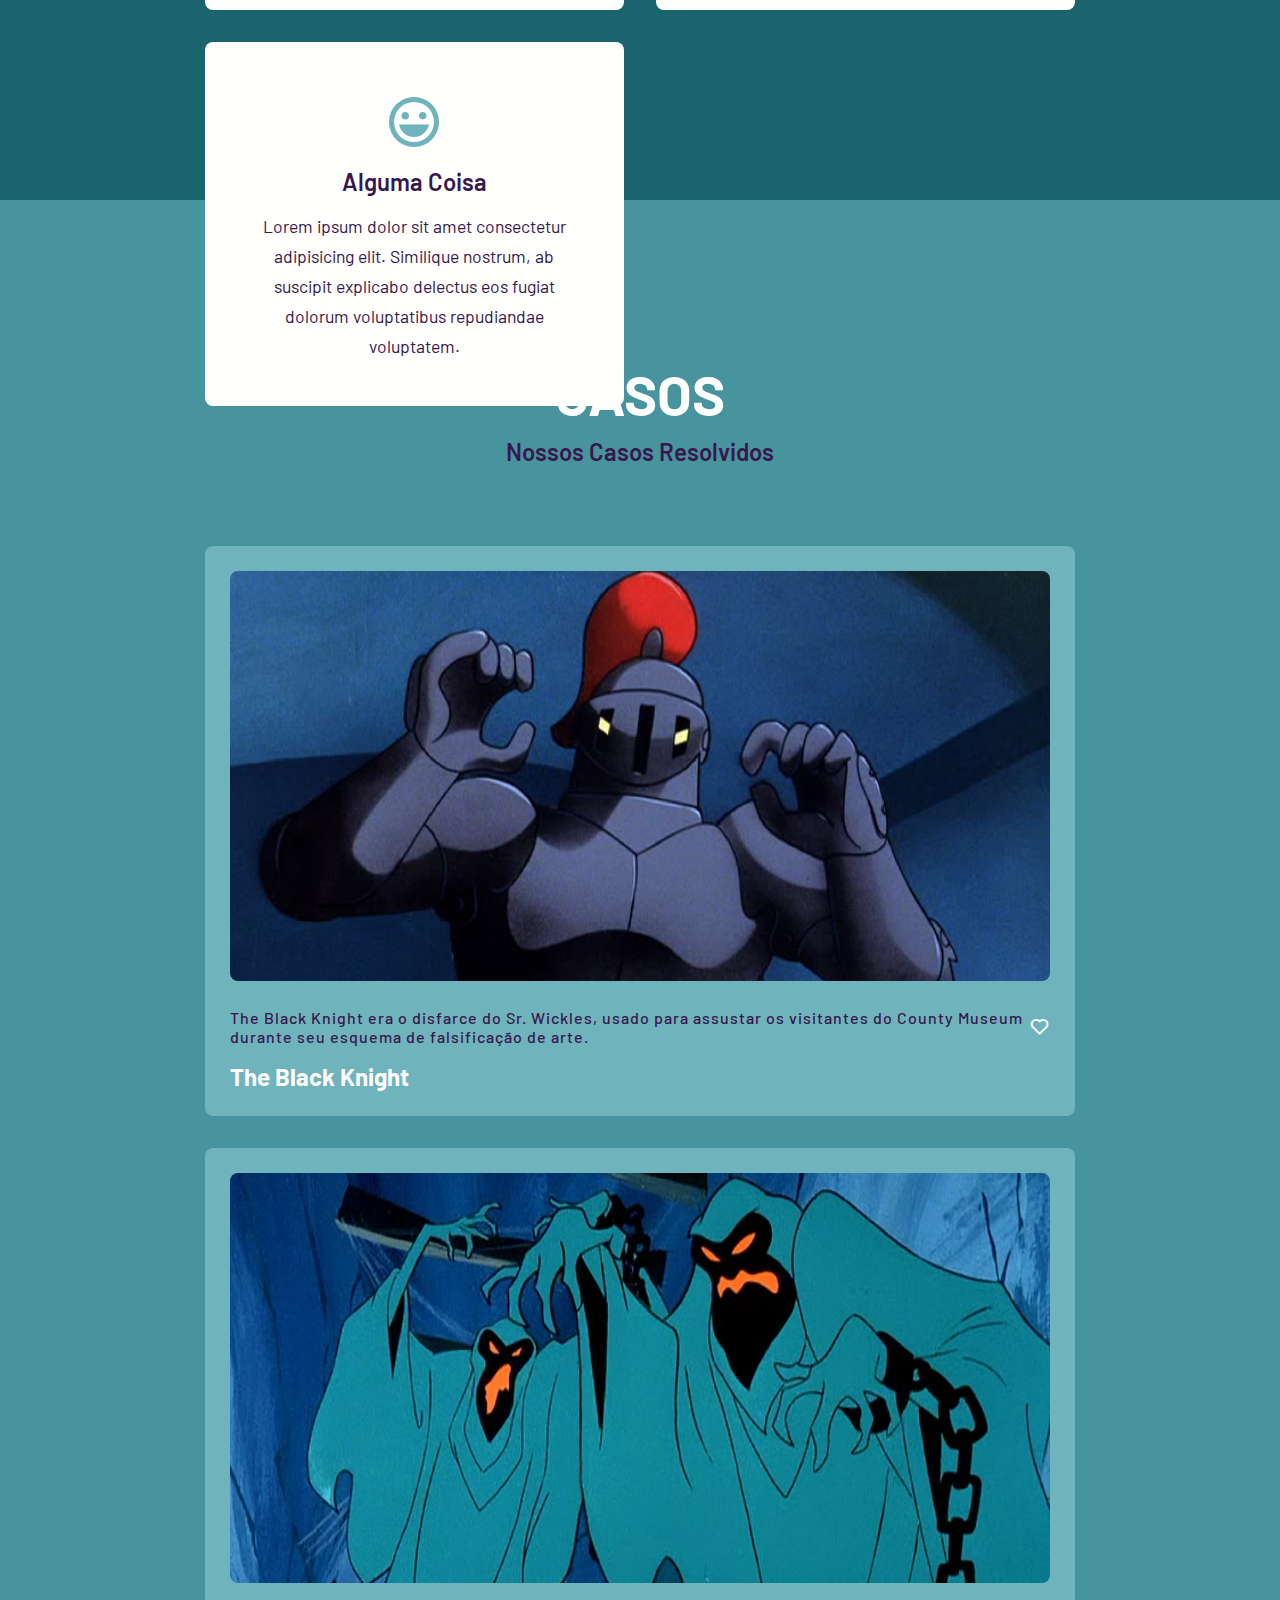
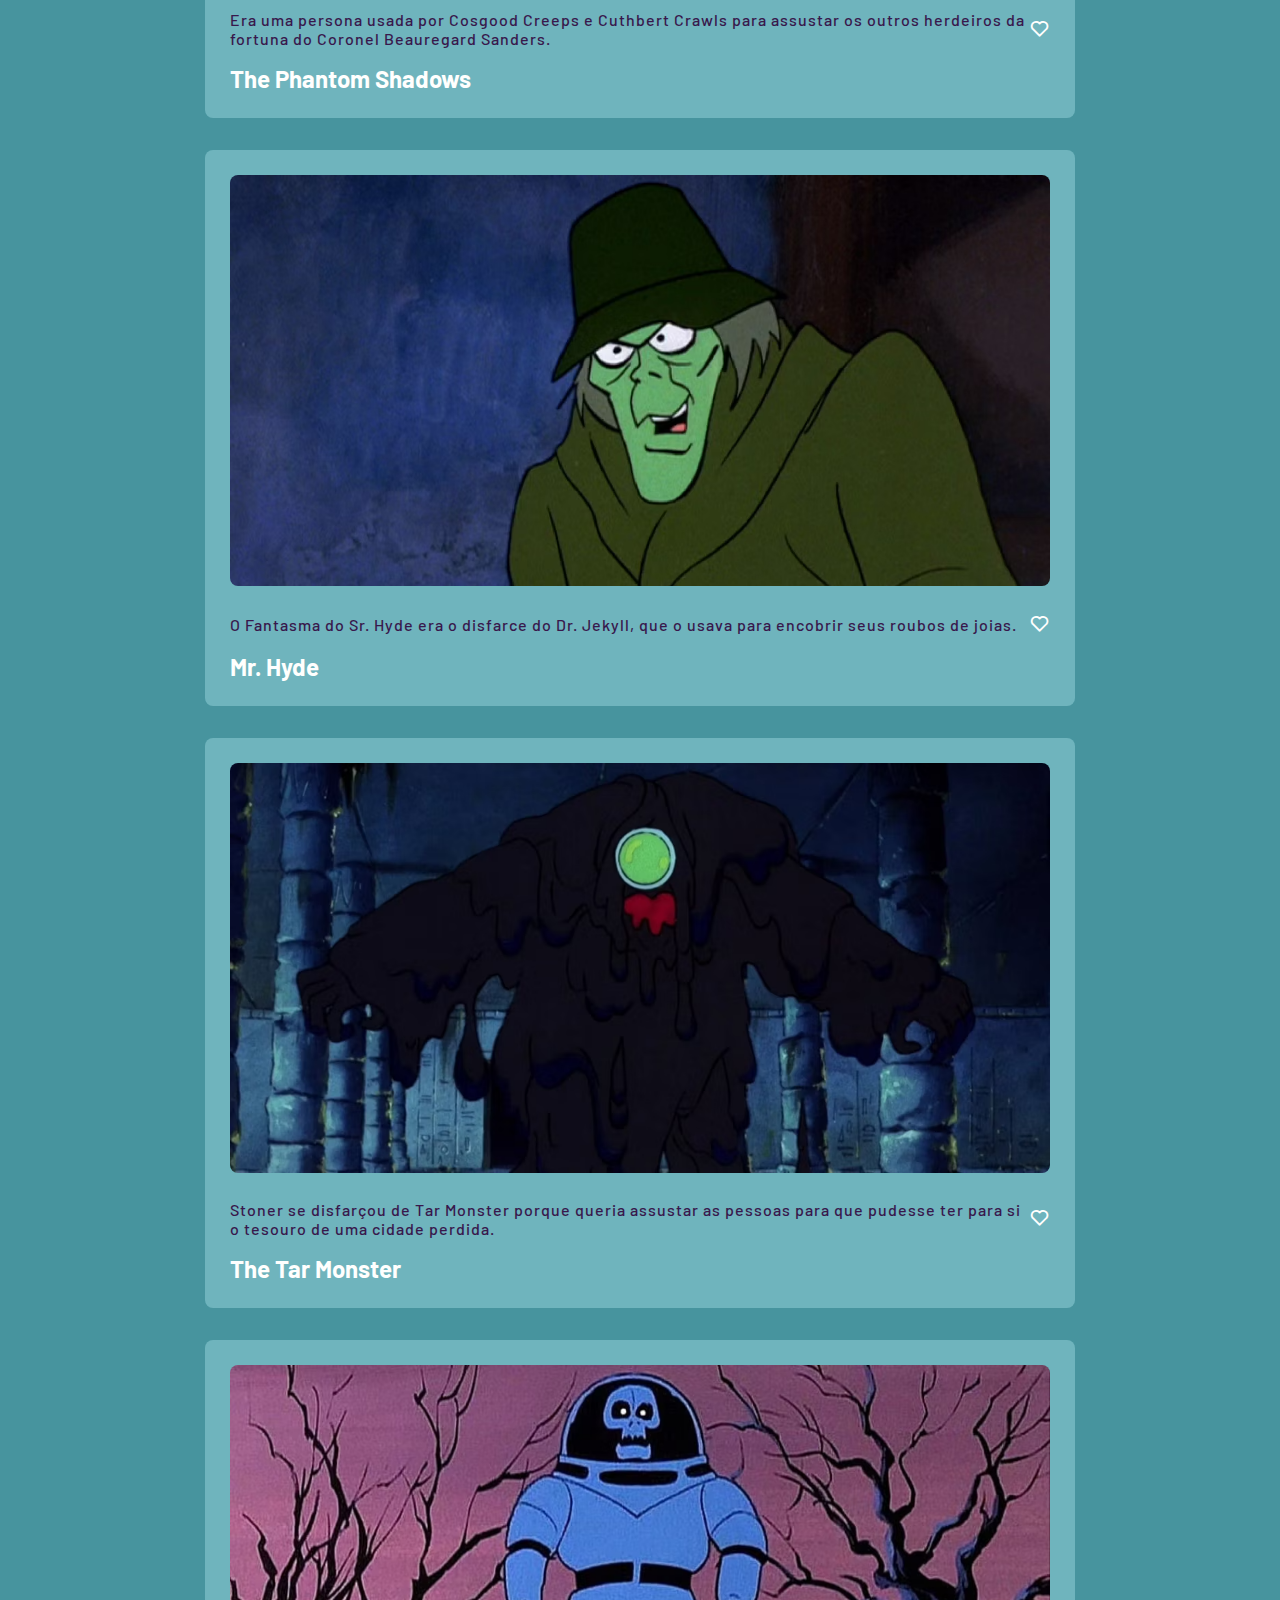
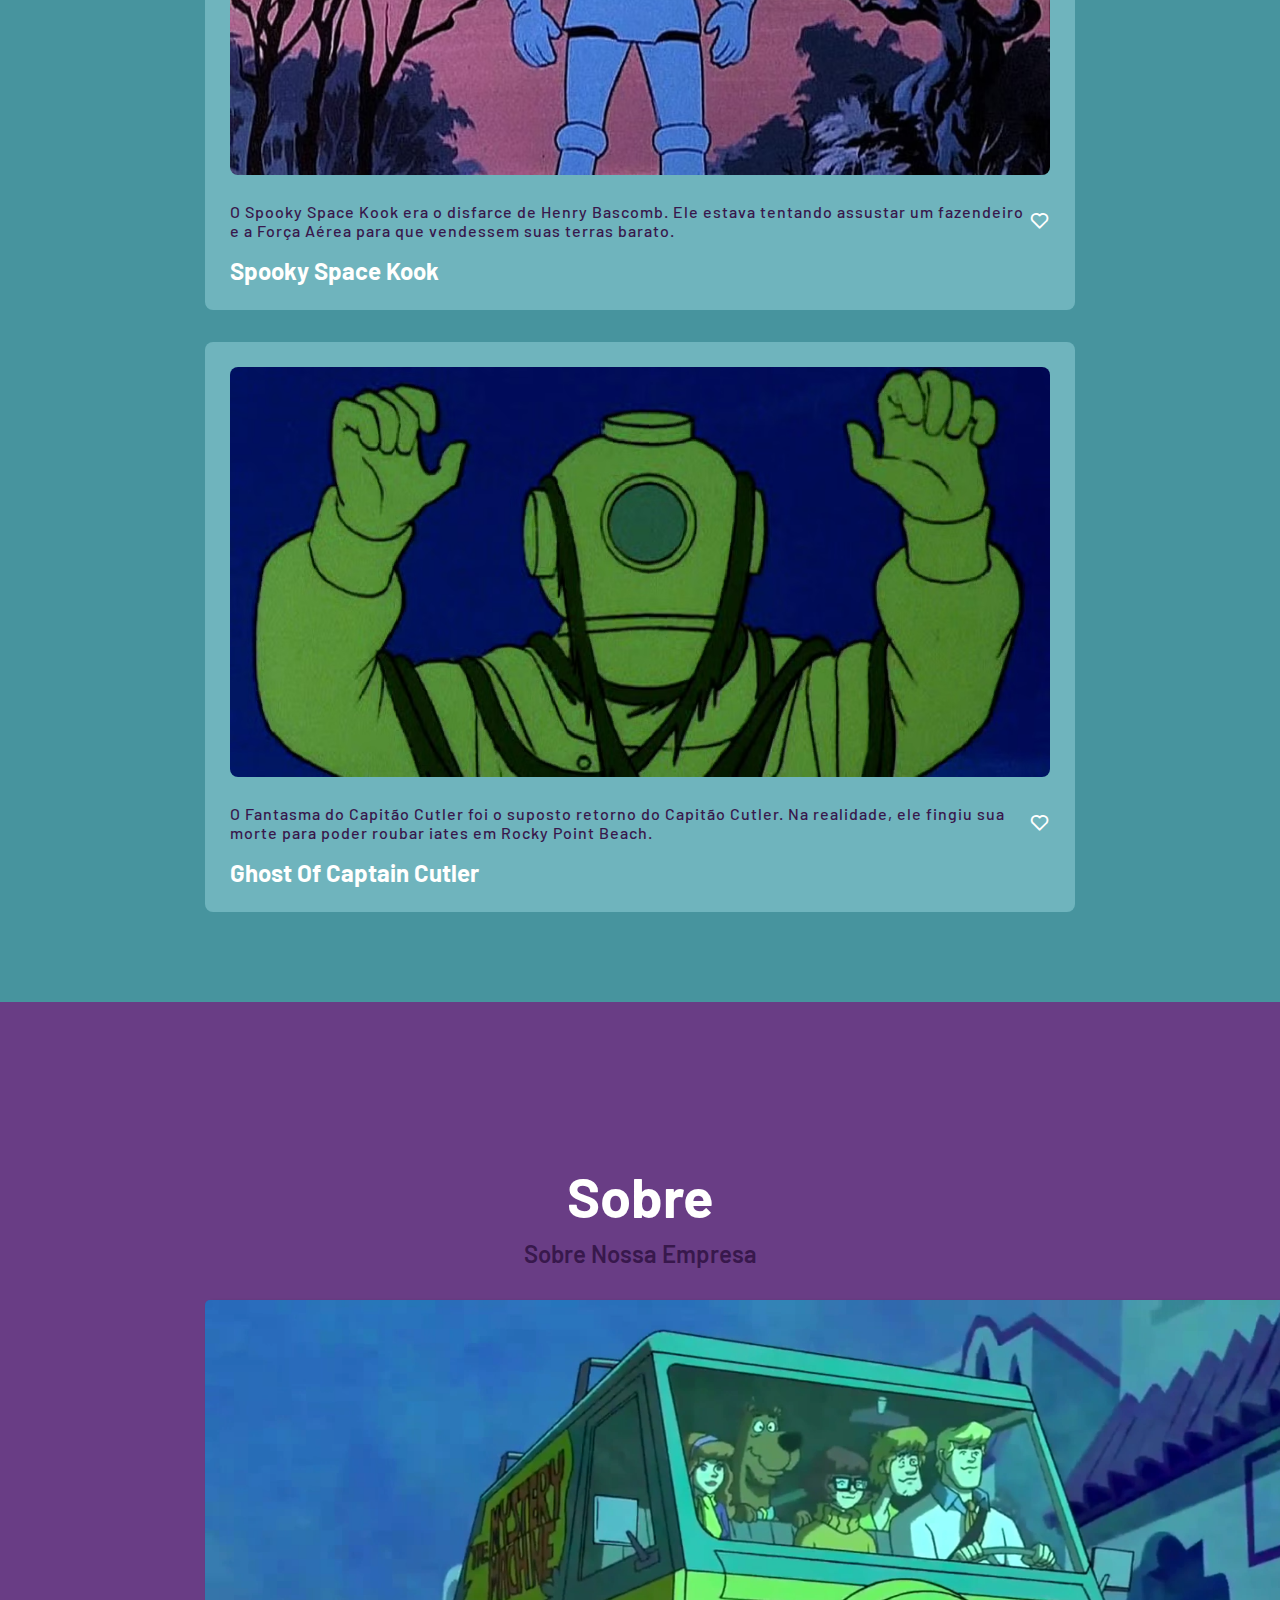
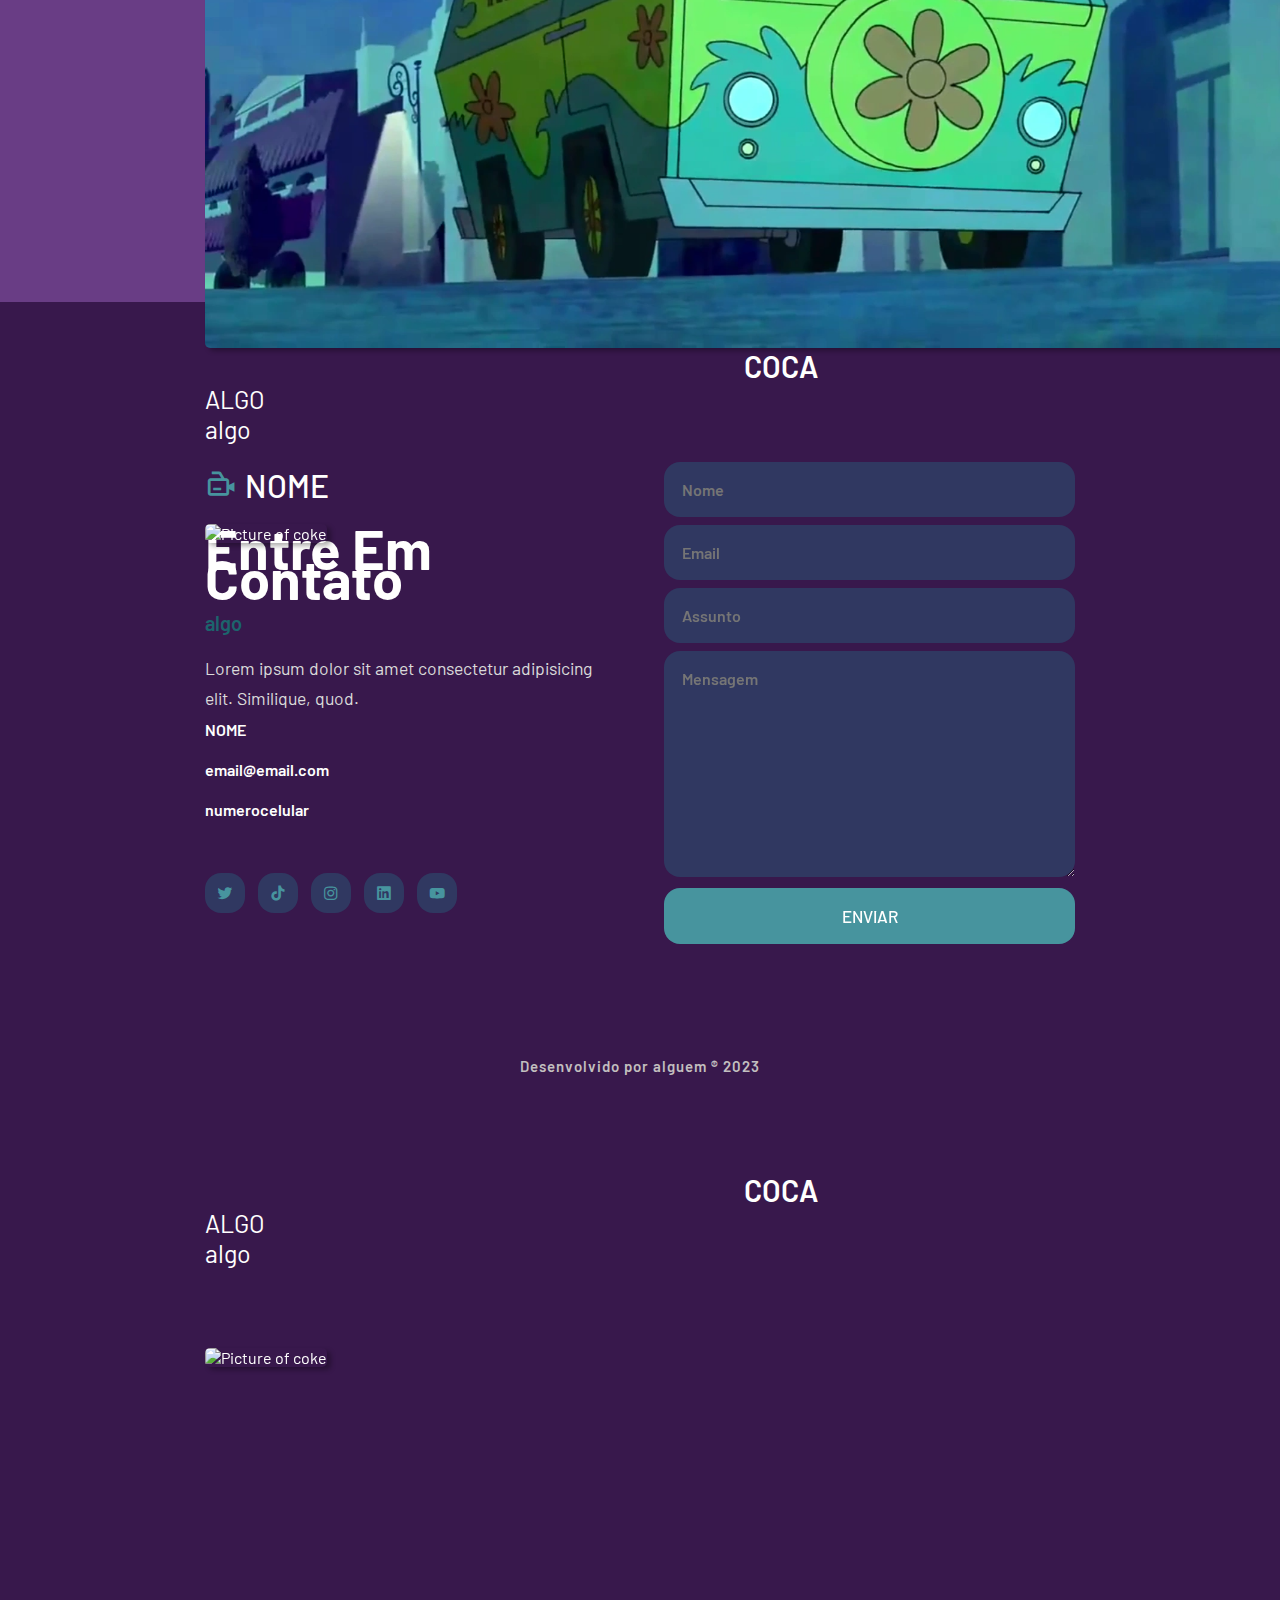
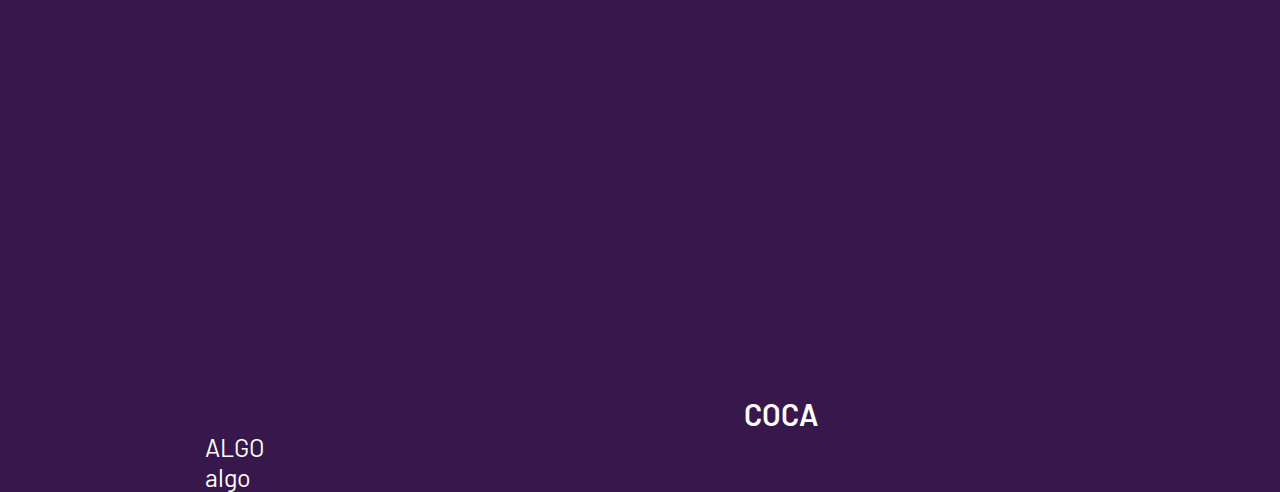
==== commit 17fe1484: "aulamudancas" ====
--- a/index.html
+++ b/index.html
@@ -26,13 +26,13 @@
         <li><a href="#home" class="home-active">HOME</a></li> <!--# para buscar o id das sections-->
         <li><a href="#projetos">Projetos</a></li>
         <li><a href="#casos">Casos</a></li>
-        <li><a href="integrantes.html" class="int-drop">Integrantes</a>
+        <li><a href="integrantes.html" >Integrantes</a>
             <ul class="drop">
-                <li>Scooby</li>
-                <li>Velma</li>
-                <li>Fred</li>
-                <li>Daphne</li>
-                <li>Salsicha?</li>
+                <li><a href="#">Scooby</a></li>
+                <li><a href="#">Scooby</a></li>
+                <li><a href="#">Scooby</a></li>
+                <li><a href="#">Scooby</a></li>
+                <li><a href="#">Scooby</a></li>               
             </ul>
         </li>
         <li><a href="#sobre">Sobre</a></li>
@@ -110,81 +110,91 @@
 
             <!--LINHA 1 EL 1-->
             <div class="linha">
-                        <img src="" alt="">
+                        <img src="imagens/knight.png" alt="">
                     <div class="linha-principal">
                             <div class="linha-texto">
-                                <h6>Alguma coisa aqui</h6>
+                                <h6>The Black Knight era o disfarce do Sr. Wickles, 
+                                    usado para assustar os visitantes do County Museum durante 
+                                    seu esquema de falsificação de arte.</h6>
                             </div>    
                         <div class="linha-icon">
                             <i class='bx bx-heart'></i>
                         </div>
                     </div>
-                    <h3>Nome do Projeto</h3>
+                    <h3>The Black Knight</h3>
                 </div>
                 <!--LINHA 1 EL 2-->
                 <div class="linha">
-                    <img src="" alt="">
-                    <div class="linha-principal">
-                        <div class="linha-texto">
-                        <h6>Alguma coisa aqui</h6>
-                    </div>
-                    <div class="linha-icon">
-                        <i class='bx bx-heart'></i>
-                    </div>
-                </div>
-                    <h3>Nome do Projeto</h3>
+                    <img src="imagens/phantom.png" alt="">
+                    <div class="linha-principal">
+                        <div class="linha-texto">
+                        <h6>Era uma persona usada por Cosgood Creeps e Cuthbert Crawls 
+                            para assustar os outros herdeiros da fortuna 
+                            do Coronel Beauregard Sanders.</h6>
+                    </div>
+                    <div class="linha-icon">
+                        <i class='bx bx-heart'></i>
+                    </div>
+                </div>
+                    <h3>The Phantom Shadows</h3>
                 </div>
                 <!--LINHA 1 EL 3-->
                 <div class="linha">
-                    <img src="" alt="">
-                    <div class="linha-principal">
-                        <div class="linha-texto">
-                        <h6>Alguma coisa aqui</h6>
-                    </div>
-                    <div class="linha-icon">
-                        <i class='bx bx-heart'></i>
-                    </div>
-                </div>
-                    <h3>Nome do Projeto</h3>
+                    <img src="imagens/verde.png" alt="">
+                    <div class="linha-principal">
+                        <div class="linha-texto">
+                        <h6>O Fantasma do Sr. Hyde era o disfarce do Dr. Jekyll, 
+                            que o usava para encobrir seus roubos de joias.</h6>
+                    </div>
+                    <div class="linha-icon">
+                        <i class='bx bx-heart'></i>
+                    </div>
+                </div>
+                    <h3>Mr. Hyde</h3>
                 </div>
                 <!--LINHA 2 EL 1-->
                 <div class="linha">
-                    <img src="" alt="">
-                    <div class="linha-principal">
-                        <div class="linha-texto">
-                        <h6>Alguma coisa aqui</h6>
-                    </div>
-                    <div class="linha-icon">
-                        <i class='bx bx-heart'></i>
-                    </div>
-                </div>
-                    <h3>Nome do Projeto</h3>
+                    <img src="imagens/tar.png" alt="">
+                    <div class="linha-principal">
+                        <div class="linha-texto">
+                        <h6>Stoner se disfarçou de Tar Monster porque queria 
+                            assustar as pessoas para que pudesse ter para si o tesouro 
+                            de uma cidade perdida.</h6>
+                    </div>
+                    <div class="linha-icon">
+                        <i class='bx bx-heart'></i>
+                    </div>
+                </div>
+                    <h3>The Tar Monster</h3>
                 </div>
                 <!--LINHA 2 EL 2-->
                 <div class="linha">
-                    <img src="" alt="">
-                    <div class="linha-principal">
-                        <div class="linha-texto">
-                        <h6>Alguma coisa aqui</h6>
-                    </div>
-                    <div class="linha-icon">
-                        <i class='bx bx-heart'></i>
-                    </div>
-                </div>
-                    <h3>Nome do Projeto</h3>
+                    <img src="imagens/kook.png" alt="">
+                    <div class="linha-principal">
+                        <div class="linha-texto">
+                        <h6>O Spooky Space Kook era o disfarce de Henry Bascomb. 
+                            Ele estava tentando assustar um fazendeiro e a Força 
+                            Aérea para que vendessem suas terras barato.</h6>
+                    </div>
+                    <div class="linha-icon">
+                        <i class='bx bx-heart'></i>
+                    </div>
+                </div>
+                    <h3>Spooky Space Kook</h3>
                 </div>
                 <!--LINHA 2 EL 3-->
                 <div class="linha">
-                    <img src="" alt="">
-                    <div class="linha-principal">
-                        <div class="linha-texto">
-                        <h6>Alguma coisa aqui</h6>
-                    </div>
-                    <div class="linha-icon">
-                        <i class='bx bx-heart'></i>
-                    </div>
-                </div>
-                    <h3>Nome do Projeto</h3>
+                    <img src="imagens/ghost.png" alt="">
+                    <div class="linha-principal">
+                        <div class="linha-texto">
+                        <h6>O Fantasma do Capitão Cutler foi o suposto retorno do Capitão Cutler. 
+                            Na realidade, ele fingiu sua morte para poder roubar iates em Rocky Point Beach.</h6>
+                    </div>
+                    <div class="linha-icon">
+                        <i class='bx bx-heart'></i>
+                    </div>
+                </div>
+                    <h3>Ghost Of Captain Cutler</h3>
                 </div>
             
         </div>  
@@ -202,7 +212,7 @@
                     <!--BOX 1-->
             <div class="sobres">
                 <div class="sobres-img">
-                    <div class="front"><img src="images/coca.png" alt="Picture of coke" class=""></div>
+                    <div class="front"><img src="imagens/car.png" alt="mystery machine" class=""></div>
                     <div class="back"><h1>Back of the card</h1></div>
                 </div>
 
--- a/style.css
+++ b/style.css
@@ -14,18 +14,23 @@
 
 /*VARIAVEIS*/
 :root {
-  --mainbg-color: #128a84;
-  --2ndmainbg-color: #219a94;
-  --2ndbg-color: #4b0055;  
+  --navbar-color: #240c33;
+  --mainbg-color: #38184C;
+  --2ndmainbg-color: #693d85;
+  --casosbox-color: #3d1357;
+  --2ndbg-color: #1C646D; 
+  --2ndbglight-color: #4ca1acc0;
   --1sttext-color: #fffffe;
   --2ndtext-color: #c2bfbf;
-  --btn-color: #8e6345;
-  --2ndbtn-color: #9a7155;
+  --btn-color: #47949e;
+  --2ndbtn-color: #6fb4bd;
   
   --h1-font: 5.2rem;
   --h2-font: 3.5rem;
   --p-font: 1.1rem;
 }
+
+
 /*fazer uma barra de scroll personalizada*/
 html::-webkit-scrollbar {
   width: 0.5rem;
@@ -55,6 +60,7 @@
   justify-content: space-between;
   padding: 20px 100px;
   transition: 0.5s;
+  background-color: var(--navbar-color);
 }
 
 li {
@@ -75,11 +81,11 @@
 }
 
 .navbar {
-  display: flex;
   column-gap: 5rem;
   display: flex;
   align-items: center;
   justify-content: space-between;
+  
 }
 
 .navbar li {
@@ -93,15 +99,11 @@
 }
 
 /* DROPDOWN MENU */
-.int-drop {
-  position: relative; 
-  }
-  
   .drop {
   background-color: var(--mainbg-color);
   padding: 1em 0;
   position: absolute; /*WITH RESPECT TO PARENT*/
-  display: none;
+  display: none; 
   border-radius: 8px;
   top: 35px;
   }
@@ -120,8 +122,9 @@
   background-color: var(--2ndmainbg-color);
   }
   
-  .int-drop:hover .drop {
+  .drop:hover {
   display: block;
+  position: absolute;
   }
 
 
@@ -304,6 +307,6 @@
     padding: 10px;
     border-radius: 0.5rem;
   }
-  
-
-
+
+
+
--- a/sobre.css
+++ b/sobre.css
@@ -3,7 +3,7 @@
     width: 100%;
       height: 100vh;  
       align-items: center;
-      background-color: var(--btn-color); 
+      background-color: var(--2ndmainbg-color); 
   }
 
   /*produtos*/
@@ -14,13 +14,13 @@
   margin-right: auto;
   margin-left: auto;
   display: grid;
-  grid-template-columns: repeat(auto-fit, minmax(600px, 30px));
+  grid-template-columns: repeat(auto-fit, minmax(1152px, auto));
   gap: 5rem;
   
 }
 .sobres-img{
   width: 100%;
-  height: 100%;
+  height: 648px;
   transition: 1500ms;
   position: relative;
   transform-style: preserve-3d;
@@ -32,8 +32,8 @@
 }
 
 .front, .back {
-  width: 100%;
-  height: 100%;
+ 
+  
   position: absolute;
   backface-visibility: hidden;
 }
--- a/casos.css
+++ b/casos.css
@@ -20,7 +20,7 @@
   .linha{
     padding: 25px;
     border-radius: 0.5rem;
-    background-color: #f2d0d5;
+    background-color: var(--2ndbtn-color);
     transition: all .40s ease;
   }
   
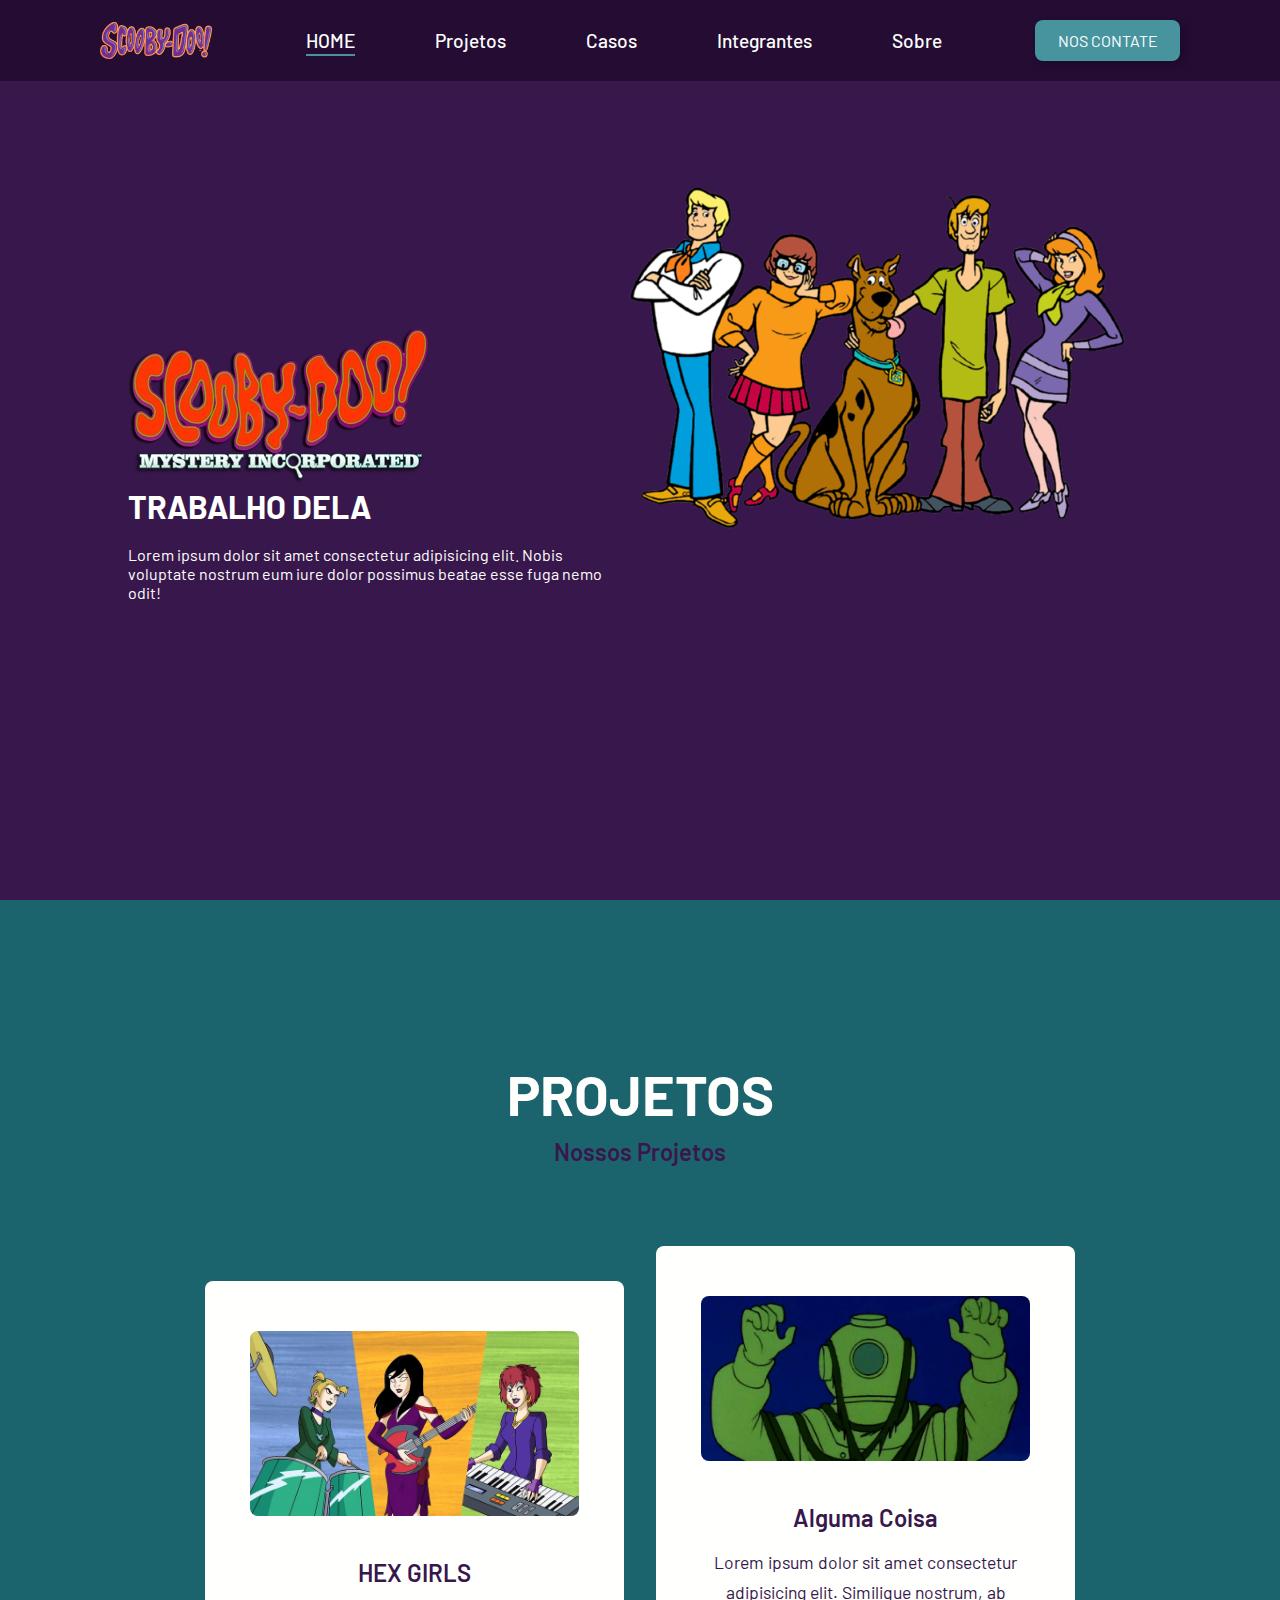
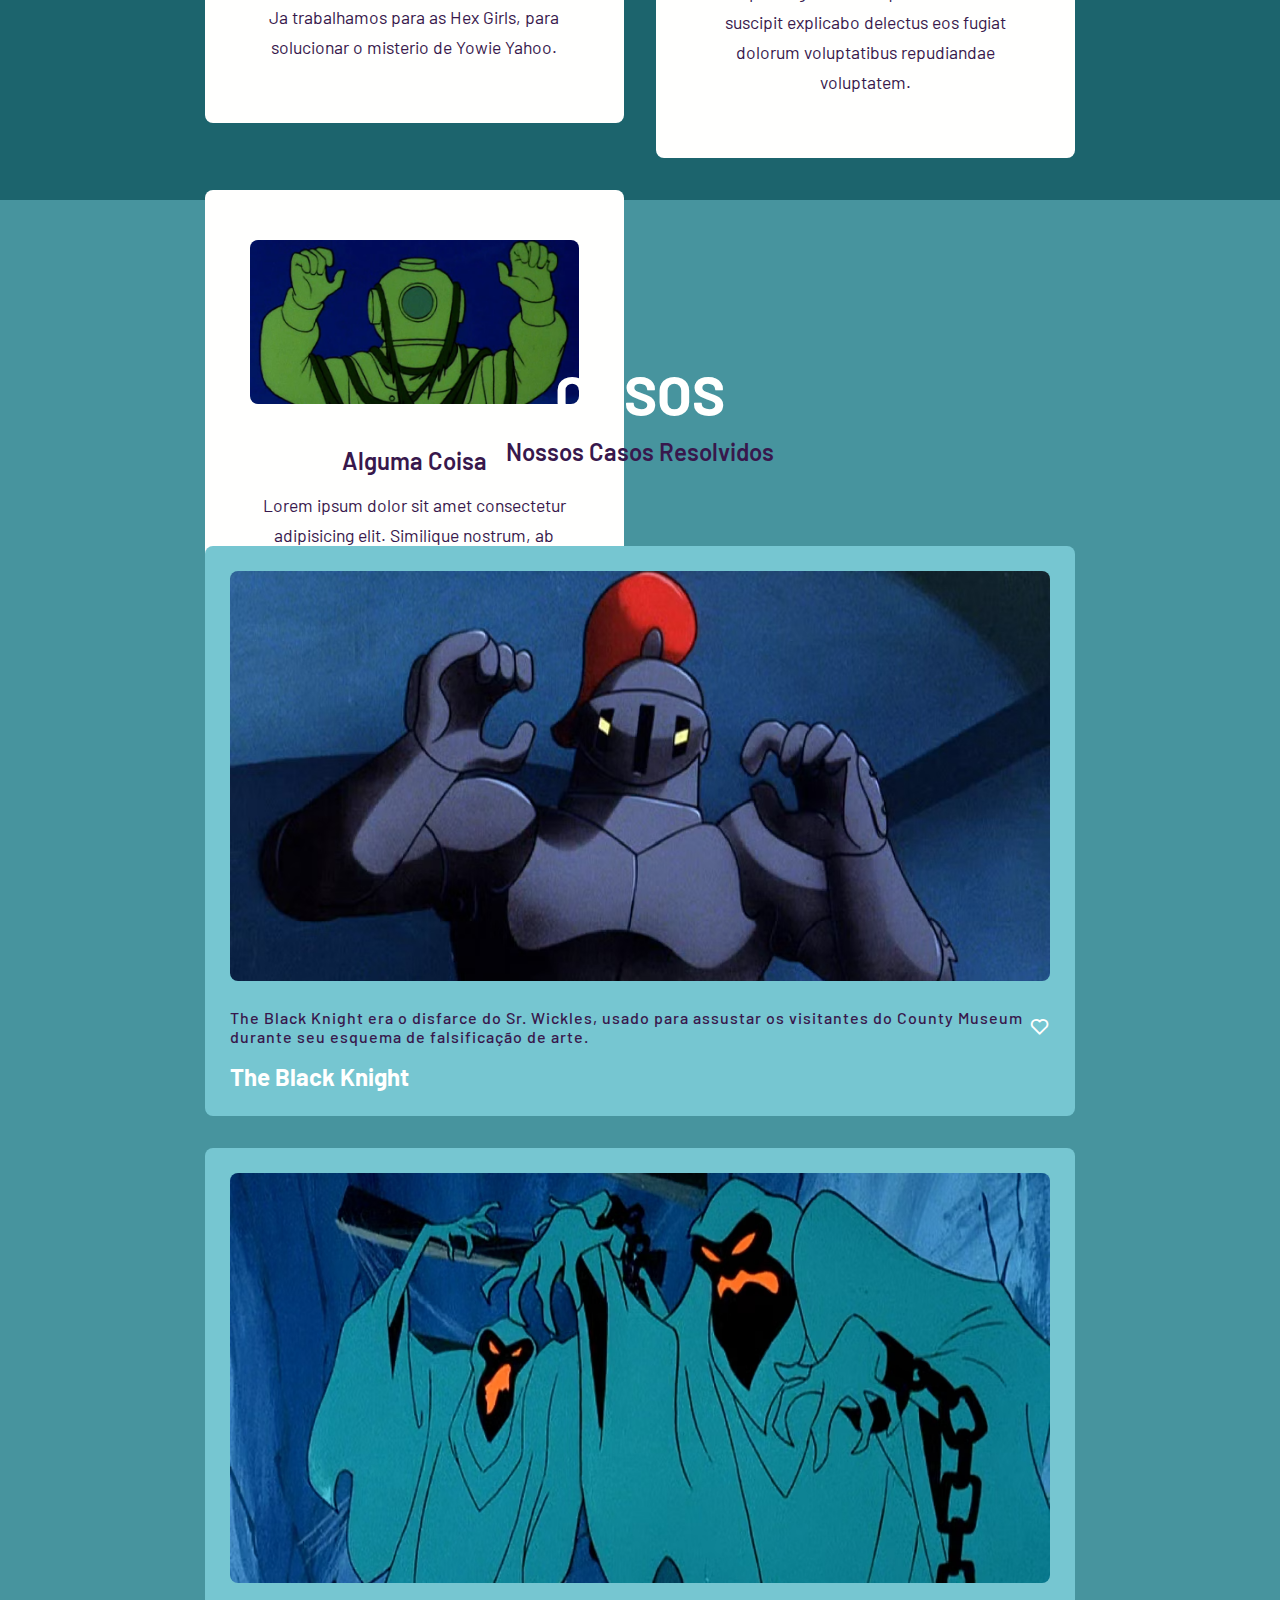
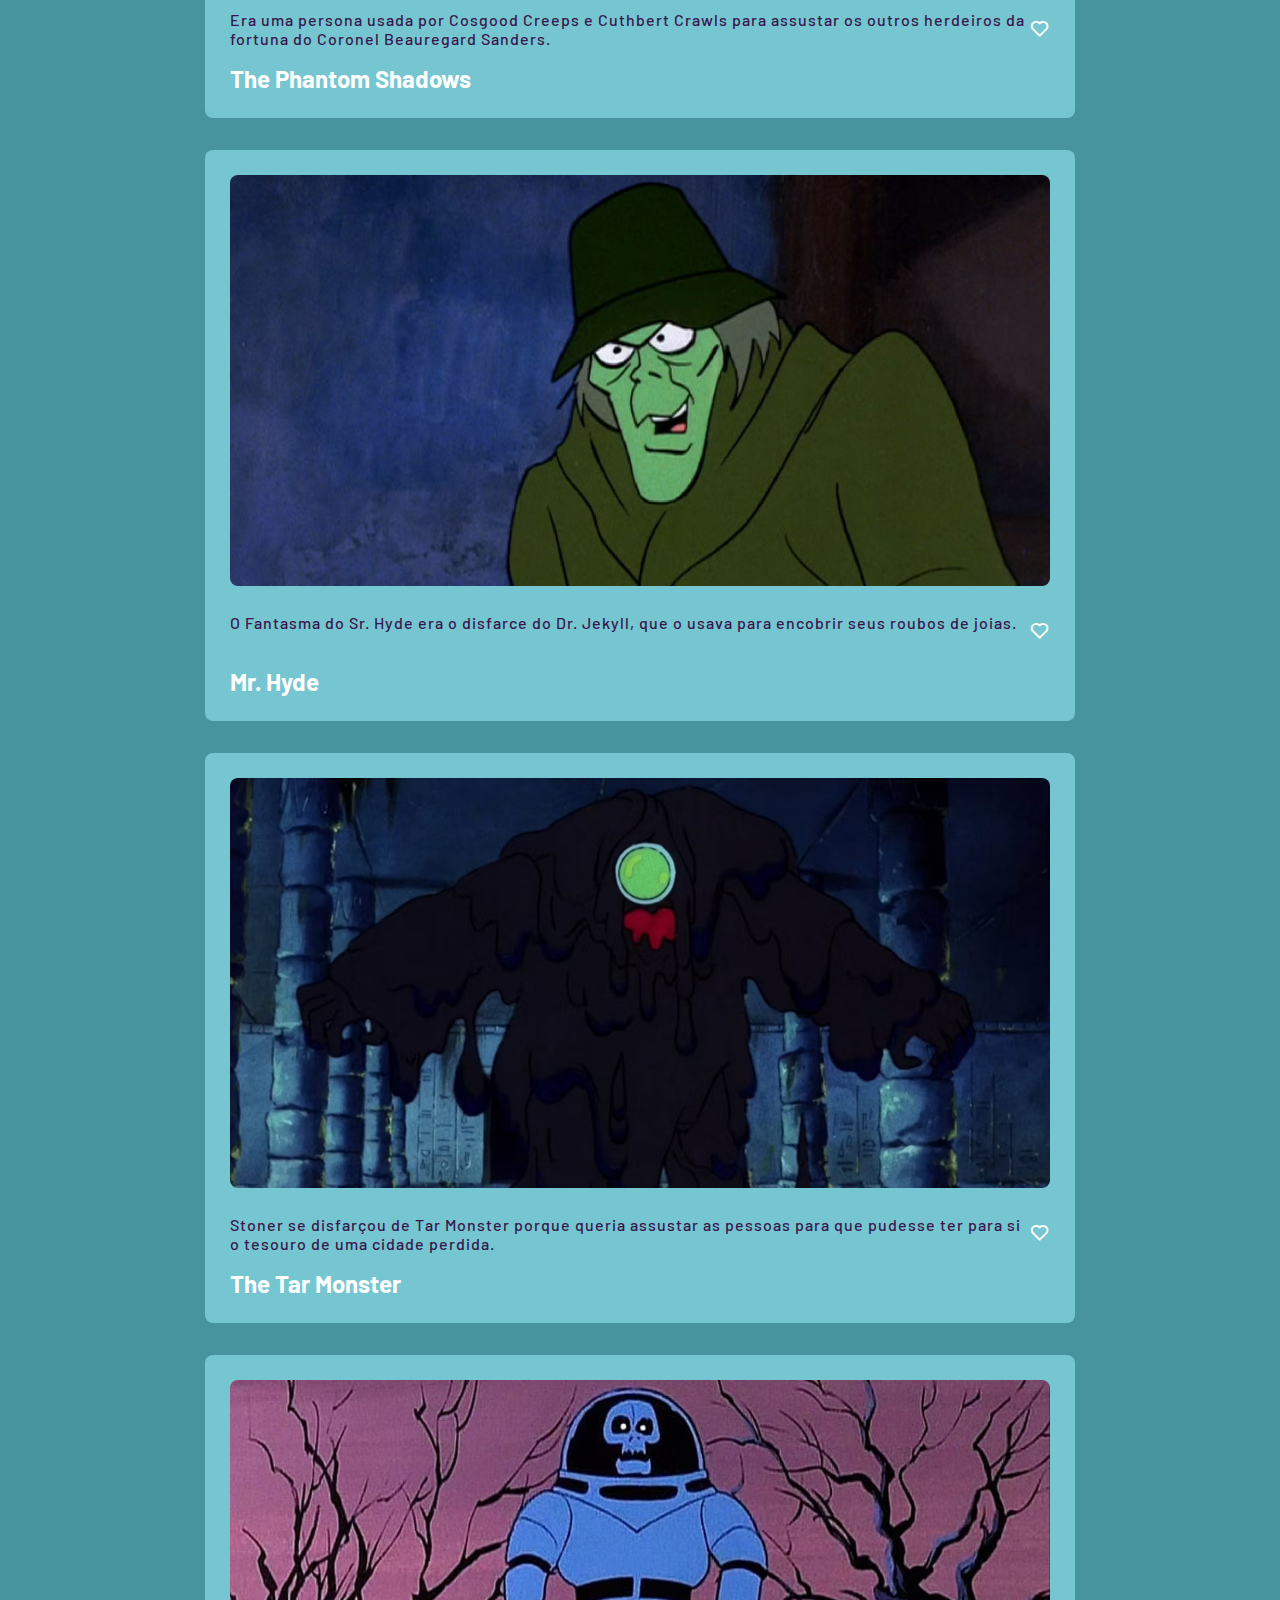
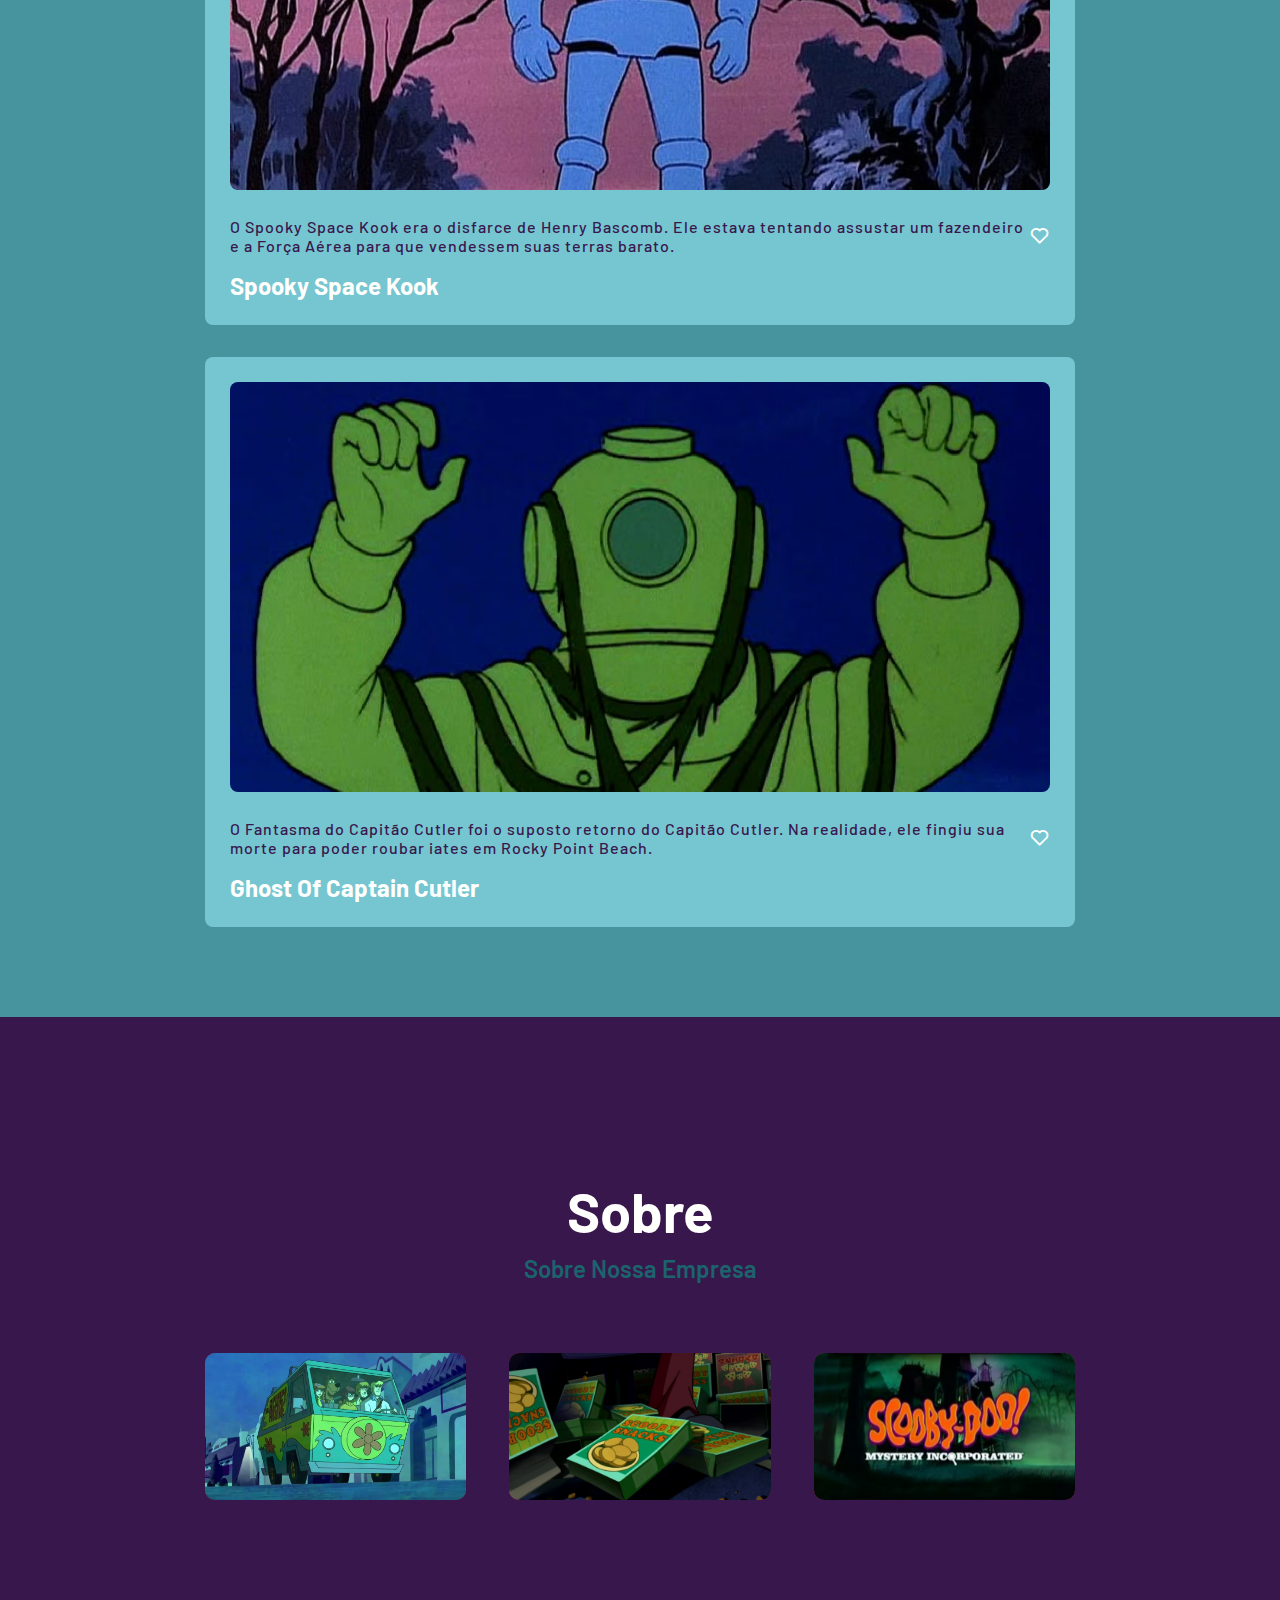
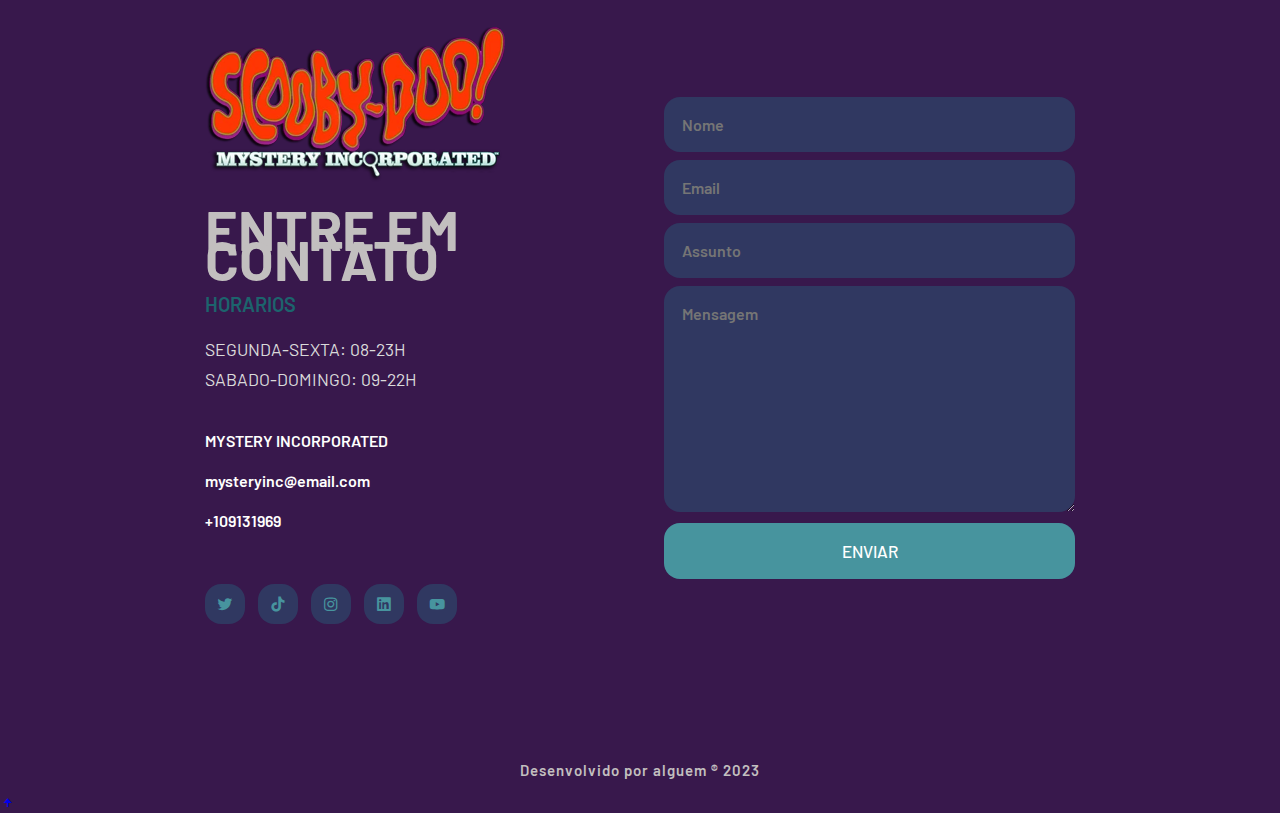
==== commit 06696b7f: "update domingo" ====
--- a/index.html
+++ b/index.html
@@ -28,11 +28,11 @@
         <li><a href="#casos">Casos</a></li>
         <li><a href="integrantes.html" >Integrantes</a>
             <ul class="drop">
-                <li><a href="#">Scooby</a></li>
-                <li><a href="#">Scooby</a></li>
-                <li><a href="#">Scooby</a></li>
-                <li><a href="#">Scooby</a></li>
-                <li><a href="#">Scooby</a></li>               
+                <li><a href="integrantes.html#scoobydoo">Scooby</a></li>
+                <li><a href="integrantes.html#salsicha">Salsicha</a></li>
+                <li><a href="integrantes.html#velma">Velma</a></li>
+                <li><a href="integrantes.html#daphne">Daphne</a></li>
+                <li><a href="integrantes.html#fred">Fred</a></li>               
             </ul>
         </li>
         <li><a href="#sobre">Sobre</a></li>
@@ -67,35 +67,47 @@
   
         <div class="boxes">
           <!--BOX 1-->
-              <div class="box">
-              <i class="bx bx-laugh"></i>
-              <h3>Alguma Coisa</h3>
-              <p>
-                  Lorem ipsum dolor sit amet consectetur adipisicing elit. Similique
-                  nostrum, ab suscipit explicabo delectus eos fugiat dolorum
-                  voluptatibus repudiandae voluptatem.
-              </p>
-              </div>
-              <!--BOX 2-->
-              <div class="box">
-              <i class="bx bx-happy-alt"></i>
-              <h3>Alguma Coisa</h3>
-              <p>
-                  Lorem ipsum dolor sit amet consectetur adipisicing elit. Similique
-                  nostrum, ab suscipit explicabo delectus eos fugiat dolorum
-                  voluptatibus repudiandae voluptatem.
-              </p>
-              </div>
-              <!--BOX 3-->
-              <div class="box">
-              <i class="bx bx-happy-alt"></i>
-              <h3>Alguma Coisa</h3>
-              <p>
-                  Lorem ipsum dolor sit amet consectetur adipisicing elit. Similique
-                  nostrum, ab suscipit explicabo delectus eos fugiat dolorum
-                  voluptatibus repudiandae voluptatem.
-              </p>
-              </div>
+            <div class="box">
+                    
+                        <img src="imagens/hex.png" alt="">
+                        <div class="textos-box">
+                            <h3>HEX GIRLS</h3>
+                            <p>
+                                Ja trabalhamos para as Hex Girls, para 
+                                solucionar o misterio de Yowie Yahoo.
+                            </p>
+                        </div>
+                </div>
+                <!--BOX 2-->
+                <div class="box">
+                    
+                        <img src="imagens/ghost.png" alt="">
+                    
+                        <div class="textos-box">
+                            <h3>Alguma Coisa</h3>
+                            <p>
+                                Lorem ipsum dolor sit amet consectetur adipisicing elit. Similique
+                                nostrum, ab suscipit explicabo delectus eos fugiat dolorum
+                                voluptatibus repudiandae voluptatem.
+                            </p>
+                        </div>
+                            </div>
+                
+                <!--BOX 3-->
+                <div class="box">
+                    
+                        <img src="imagens/ghost.png" alt="">
+                    
+                        <div class="textos-box">
+                            <h3>Alguma Coisa</h3>
+                            <p>
+                                Lorem ipsum dolor sit amet consectetur adipisicing elit. Similique
+                                nostrum, ab suscipit explicabo delectus eos fugiat dolorum
+                                voluptatibus repudiandae voluptatem.
+                            </p>
+                        </div>
+                            </div>
+            </div>
         </div>
       </section>
 
@@ -144,7 +156,8 @@
                     <div class="linha-principal">
                         <div class="linha-texto">
                         <h6>O Fantasma do Sr. Hyde era o disfarce do Dr. Jekyll, 
-                            que o usava para encobrir seus roubos de joias.</h6>
+                            que o usava para encobrir seus roubos de joias.
+                        </h6><p><br></p>
                     </div>
                     <div class="linha-icon">
                         <i class='bx bx-heart'></i>
@@ -213,60 +226,54 @@
             <div class="sobres">
                 <div class="sobres-img">
                     <div class="front"><img src="imagens/car.png" alt="mystery machine" class=""></div>
-                    <div class="back"><h1>Back of the card</h1></div>
-                </div>
-
-                <div class="baixonome">
-                    <h3>COCA</h3>
-                    <span>ALGO</span>
-                    <span>algo</span>
-                </div>
+                    <div class="back"><img src="imagens/carback.png" alt="Picture of coke" class=""></div>
+                </div>
+
+               
             </div>
                     <!--BOX 2-->
                     <div class="sobres">
                         <div class="sobres-img">
-                            <div class="front"><img src="images/coca.png" alt="Picture of coke" class=""></div>
-                            <div class="back"><h1>Back of the card</h1></div>
+                            <div class="front"><img src="imagens/snacks.png" alt="Picture of coke" class=""></div>
+                            <div class="back"><img src="imagens/snacksback.png" alt="Picture of coke" class=""></div>
                         </div>
         
-                        <div class="baixonome">
-                            <h3>COCA</h3>
-                            <span>ALGO</span>
-                            <span>algo</span>
-                        </div>
+                       
                     </div>
                     <!--BOX 3-->
                     <div class="sobres">
                         <div class="sobres-img">
-                            <div class="front"><img src="images/coca.png" alt="Picture of coke" class=""></div>
-                            <div class="back"><h1>Back of the card</h1></div>
+                            <div class="front"><img src="imagens/mysery.png" alt="Picture of coke" class=""></div>
+                            <div class="back"><img src="imagens/mysteryback.png" alt="Picture of coke" class=""></div>
                         </div>
         
-                        <div class="baixonome">
-                            <h3>COCA</h3>
-                            <span>ALGO</span>
-                            <span>algo</span>
-                        </div>
+                       
                     </div>                                    
         </div>  
     </section>
+
+    
    
     <!--FOOTER-->
     <section class="footer" id="footerr">
         <div class="contato-esquerda">
                 <a href="#" class="logo">
-                    <i class="bx bx-video-recording"></i>NOME</a>
+                    <img src="imagens/nome.png" alt="logo" class="nomefoto">
                 </a>
-                <h2>Entre Em Contato</h2>
-                <h4>algo</h4>
-                <p>Lorem ipsum dolor sit amet consectetur adipisicing elit. 
-                Similique, quod.</p>
+                <h2>ENTRE EM CONTATO</h2>
+                <h4>HORARIOS</h4>
+                <p>
+                    SEGUNDA-SEXTA: 08-23H <br>
+                    SABADO-DOMINGO: 09-22H
+                    <br>
+                    <br>
+                </p>
         
 
             <div class="lista-contato">
-                <li><a href="#">NOME</a></li>
-                <li><a href="#">email@email.com</a></li>
-                <li><a href="#">numerocelular</a></li>
+                <li><a href="#">MYSTERY INCORPORATED</a></li>
+                <li><a href="#">mysteryinc@email.com</a></li>
+                <li><a href="#">+109131969</a></li>
             </div>
 
             <div class="redes-icon">
--- a/style.css
+++ b/style.css
@@ -23,7 +23,7 @@
   --1sttext-color: #fffffe;
   --2ndtext-color: #c2bfbf;
   --btn-color: #47949e;
-  --2ndbtn-color: #6fb4bd;
+  --2ndbtn-color: #76c6d1;
   
   --h1-font: 5.2rem;
   --h2-font: 3.5rem;
@@ -100,32 +100,38 @@
 
 /* DROPDOWN MENU */
   .drop {
-  background-color: var(--mainbg-color);
+  background-color: var(--navbar-color);
   padding: 1em 0;
   position: absolute; /*WITH RESPECT TO PARENT*/
   display: none; 
   border-radius: 8px;
   top: 35px;
+  
   }
   
   .drop li + li {
   margin-top: 10px;
+  
   }
   
   .drop li {
   padding: 0.5em 1em;
   width: 8em;
   text-align: center;
+  border: 2px solid var(--2ndmainbg-color);
+
   }
   
   .drop li:hover {
   background-color: var(--2ndmainbg-color);
-  }
-  
-  .drop:hover {
-  display: block;
-  position: absolute;
-  }
+  
+  }
+  
+  .navbar li:hover .drop, .drop:hover {
+    display: block;
+    position: absolute;
+  }
+  
 
 
 .navbar a::after { /*pra fazer a barrinha em baixo*/
@@ -192,7 +198,7 @@
   }
   .contato-esquerda h2 {
     font-size: var(--h2-font);
-    color: var(--1sttext-color);
+    color: var(--2ndtext-color);
   }
   .contato-esquerda p{
     color: #dadada;
@@ -292,21 +298,7 @@
     letter-spacing: 1px;
   }
   
-  .comeco{
-    position: fixed; /*vai ficar no mesmo lugar na tela mesmo quando mexe*/
-    bottom: 2.1rem;
-    right: 2.1rem;
-  
-  }
-  
-  .comeco i {
-    color: var(--1sttext-color);
-    background-color: var(--btn-color);
-    box-shadow: 4px 3px 10px #0000003c;
-    font-size: 20px;
-    padding: 10px;
-    border-radius: 0.5rem;
-  }
-
-
-
+ 
+
+
+
--- a/projetos.css
+++ b/projetos.css
@@ -1,19 +1,5 @@
-/*VARIAVEIS
-:root {
-    --mainbg-color: #232946;
-    --2ndmainbg-color: #303861;
-    --2ndbg-color: #b8c1ec;  
-    --1sttext-color: #fffffe;
-    --2ndtext-color: #c2bfbf;
-    --btn-color: #eebbc3;
-    --2ndbtn-color: #fae4e8;
-    
-    --h1-font: 5.2rem;
-    --h2-font: 3.5rem;
-    --p-font: 1.1rem;
-  }*/
 
-/*EXPERIENCIAS*/
+/*PROJETOS*/
 
 .projetos {
     width: 100%;
@@ -39,7 +25,7 @@
 
 .boxes {
   display: grid;
-  grid-template-columns: repeat(auto-fit, minmax(300px, auto));
+  grid-template-columns: repeat(auto-fit, minmax(400px, auto));
   align-items: center;
   text-align: center;
   gap: 2rem;
@@ -54,10 +40,17 @@
     border-radius: 0.5rem;
     cursor: pointer;
 }
-.box .bx{
-  color: var(--2ndbtn-color);
-  font-size: 60px;
+.box img{
+  height:auto;
+    width: 100%;
+    border-radius: 0.5rem;
+    margin-bottom: 1.5rem;
 
+}
+.textos-box{
+    align-items: center;
+    justify-content: space-between;
+    margin-bottom: 1rem;
 }
 .box h3{
   color: var(--mainbg-color);
@@ -75,9 +68,9 @@
 
 .box:hover{                                   /*aparecer a borda quando bota o mouse em cima*/
     transform: scale(1.01) translateY(-5px);
-    border-top: 5px solid var(--btn-color);
+    border-top: 5px solid var(--2ndbtn-color);
 }
 
 .box:hover h3{
-  color: var(--btn-color);
+  color: var(--2ndbtn-color);
 }--- a/sobre.css
+++ b/sobre.css
@@ -1,26 +1,26 @@
-/*algomais*/
-.sobre {
-    width: 100%;
-      height: 100vh;  
-      align-items: center;
-      background-color: var(--2ndmainbg-color); 
-  }
+.sobre{
+  width: 100%;
+    height: 50vh;
+    align-items: center;
+}
 
-  /*produtos*/
 
 .sobres-container {
-  max-width: 2000px;
-  margin-top: 2rem;
-  margin-right: auto;
-  margin-left: auto;
-  display: grid;
-  grid-template-columns: repeat(auto-fit, minmax(1152px, auto));
-  gap: 5rem;
-  
+  width: 100%;
+  max-width: 2000px; /* ajuste conforme necessário */
+  margin: 0 auto;
+  display: flex;
+  justify-content: space-between;
+ 
 }
+
+.sobres {
+  width: 30%; /* ajuste conforme necessário */
+}
+
 .sobres-img{
   width: 100%;
-  height: 648px;
+  height: 400px;
   transition: 1500ms;
   position: relative;
   transform-style: preserve-3d;
@@ -32,40 +32,22 @@
 }
 
 .front, .back {
- 
-  
   position: absolute;
   backface-visibility: hidden;
 }
 
 .back{
-  background: #2b37554b;
   transform: rotateY(180deg);
-  width: 100%;
-  height: 100%;
-  border-radius: 5px;
-  box-shadow: 4px 3px 5px #0000004f;
 }
 
 .sobres .sobres-img img {
   width: 100%;
-  height: 100%;
+  margin-top: 70px;
   object-fit: cover;
-  border-radius: 5px;
-  box-shadow: 4px 3px 5px #0000004f;
+  border-radius: 10px;
+  background-color: brown;
 }
 
-.sobres h3 {
-  
-  display: flex;
-  font-size: 30px;
-  font-weight: 600;
-  justify-content: center;
-  align-items: center;
-  color: var(--text-color);
-}
-
-.sobres span {
-  display: flex;
-  font-size: 25px;
+.sobre .cabecatexto h4 {
+  color: var(--2ndbg-color);
 }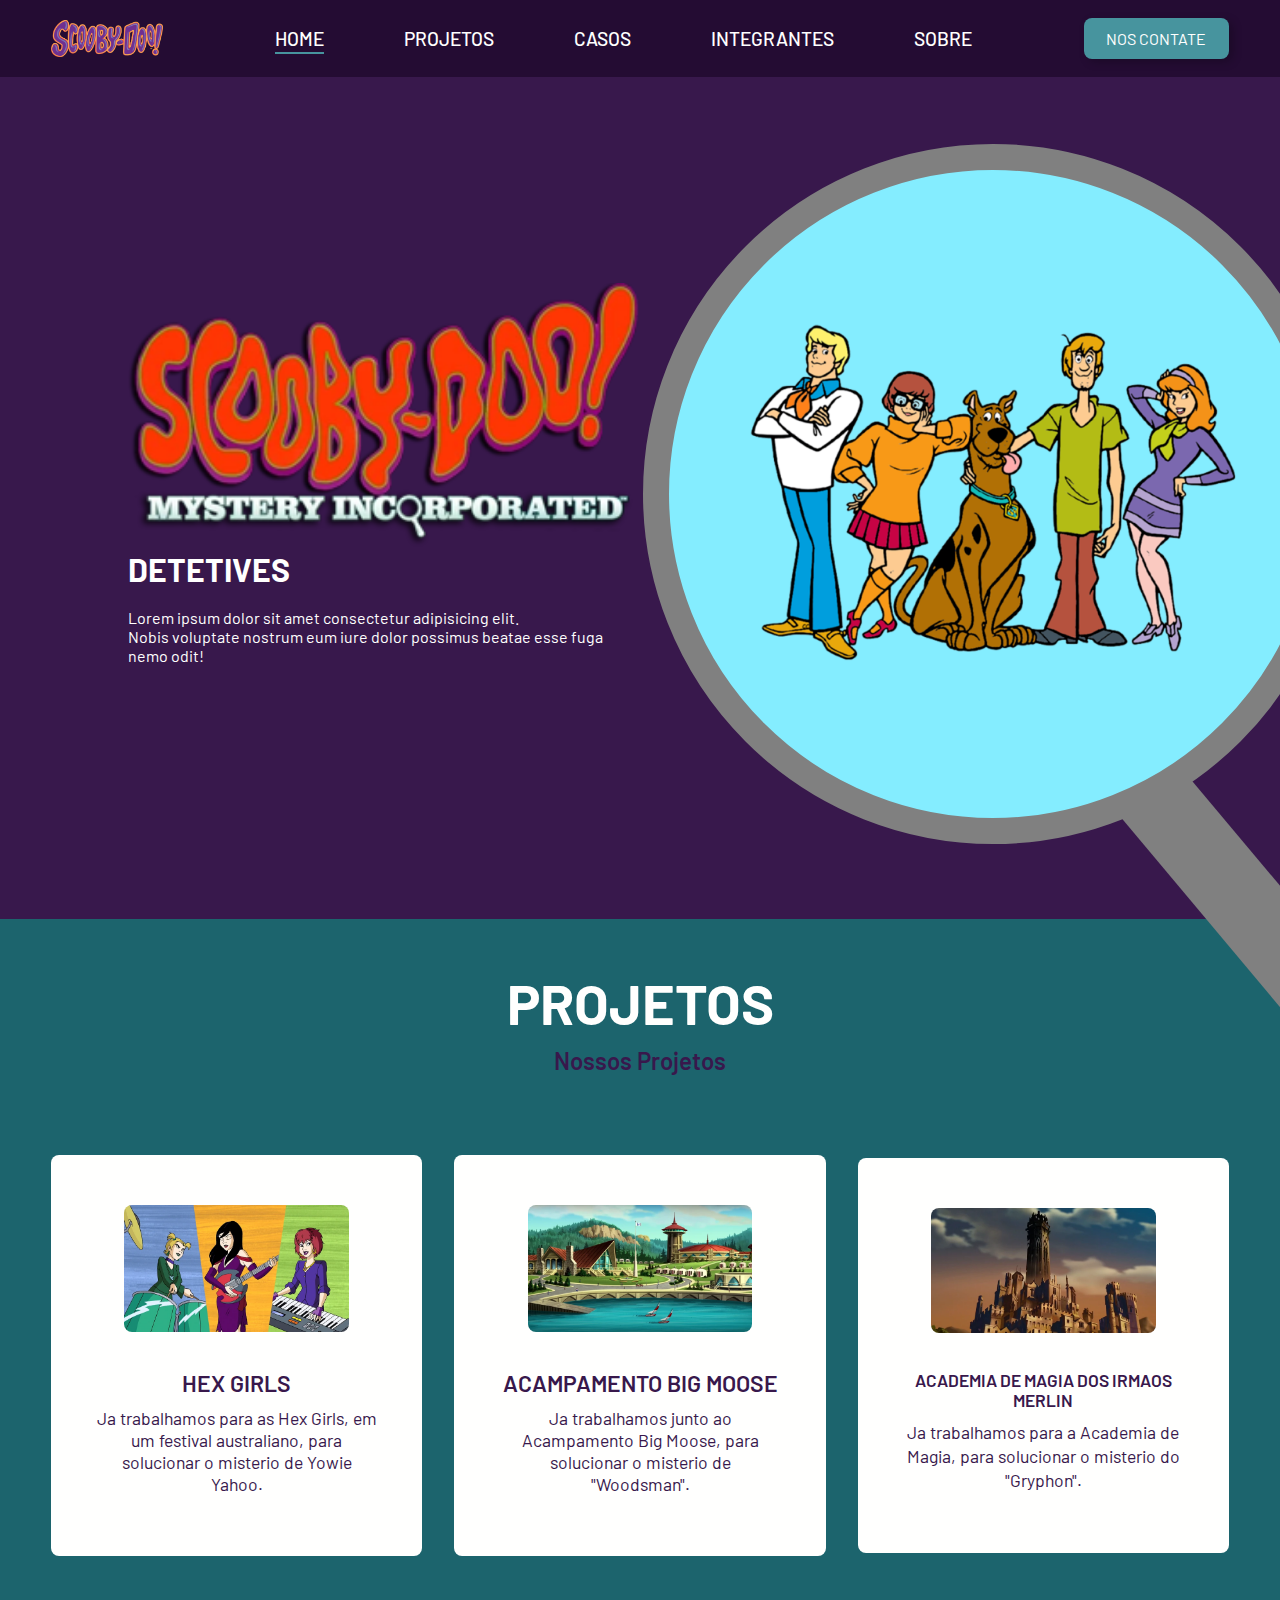
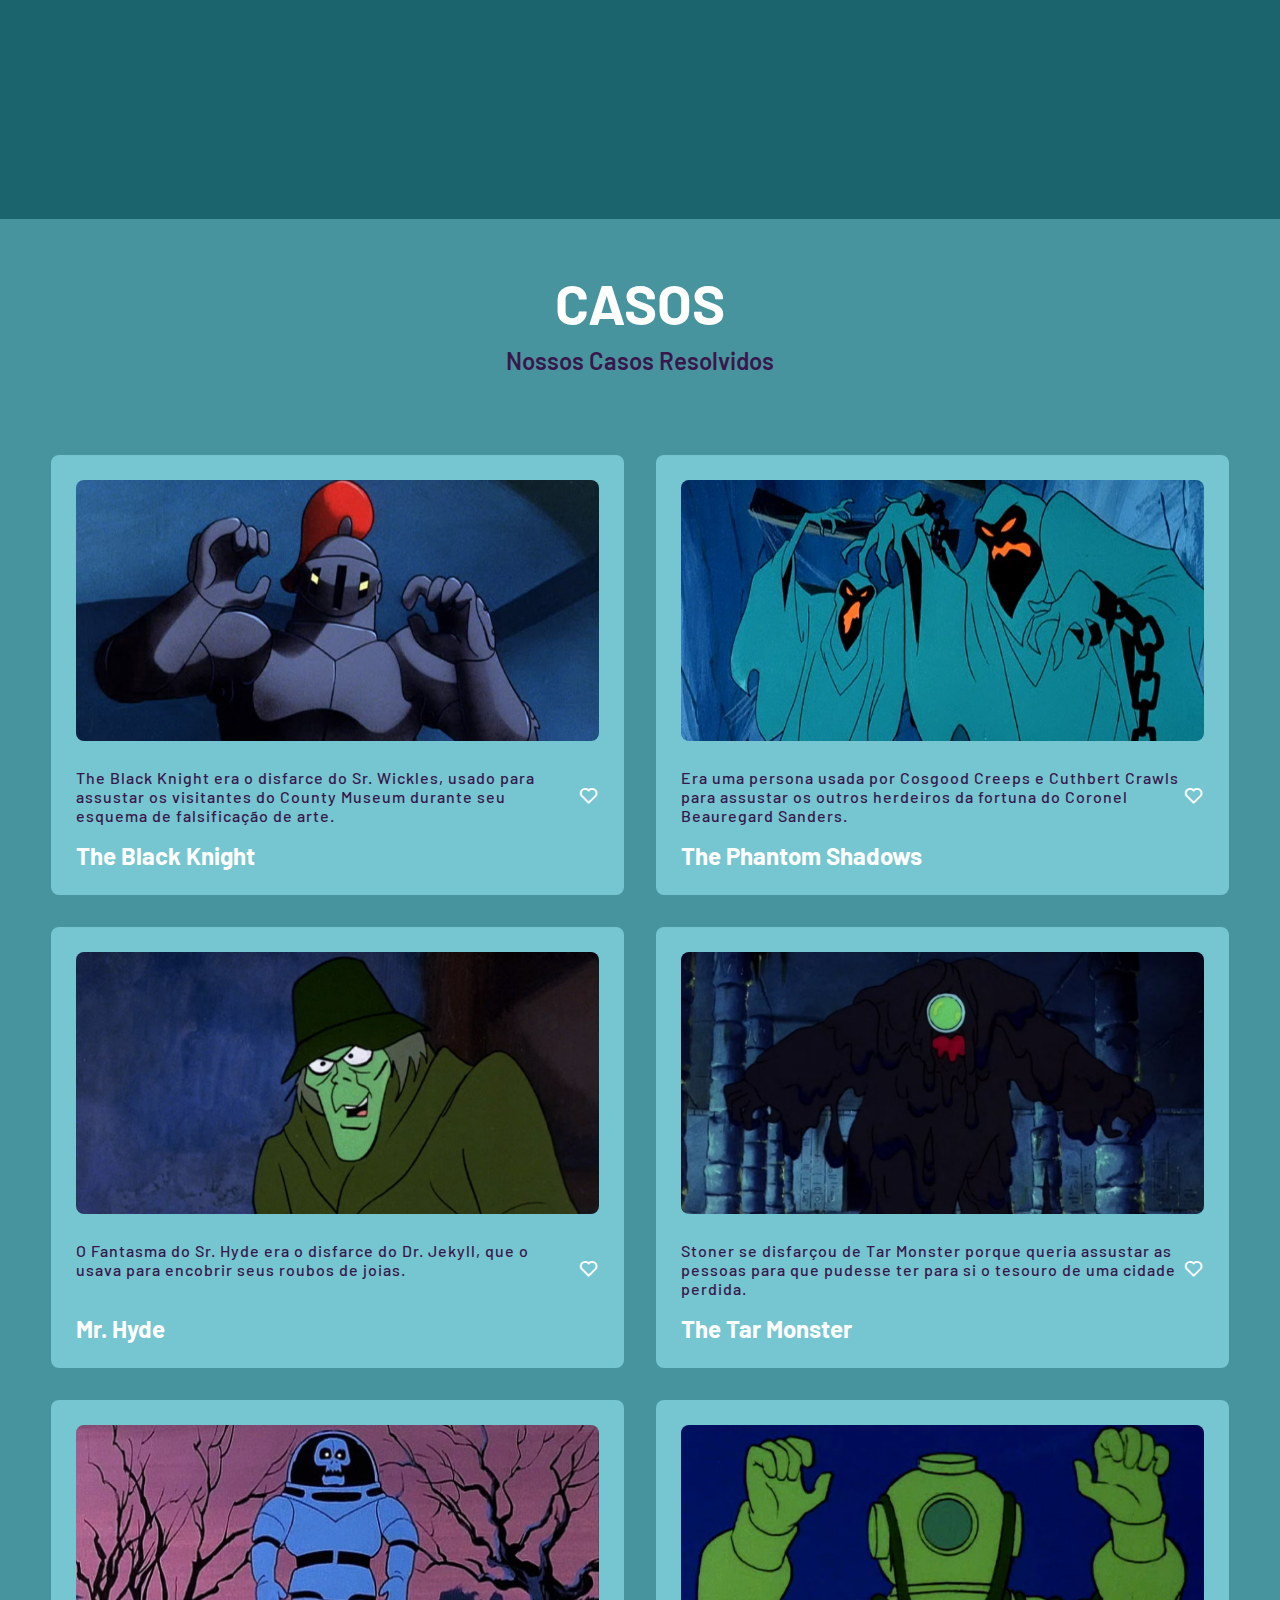
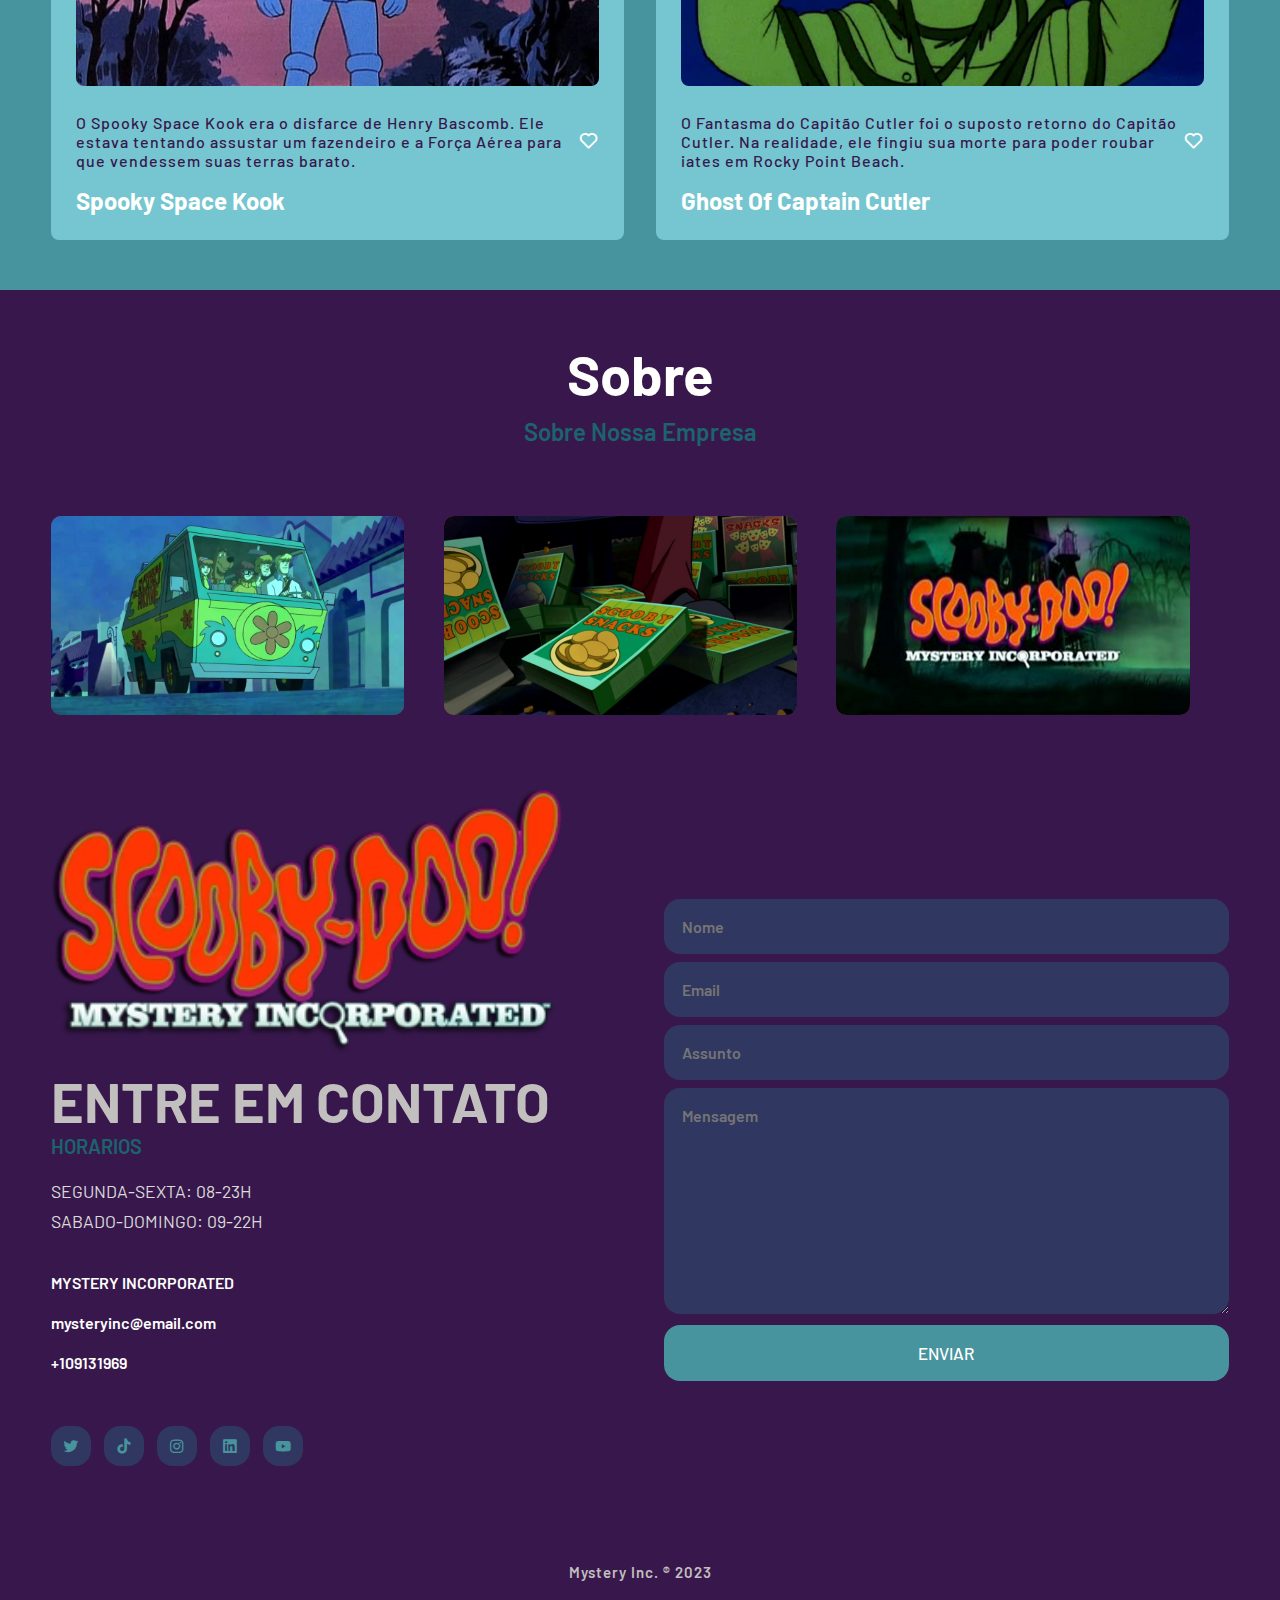
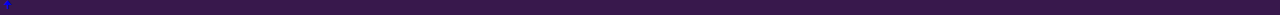
==== commit 9d9928cd: "update noite" ====
--- a/index.html
+++ b/index.html
@@ -2,18 +2,15 @@
 <html lang="en">
   <head>
     <meta charset="UTF-8" />
-    <title>Portifolio</title>
+    <title>Mystery Inc</title>
     <meta http-equiv="X-UA-Compatible" content="IE=edge" />
     <meta name="viewport" content="width=device-width, initial-scale=1, minimum-scale=1, maximum-scale=1"/>
-    <link rel="icon" href="imagens/icon.png" />
+
+    <link rel="shortcut icon" href="imagens/icon.png" type="image/x-icon">
+
     <link rel="stylesheet" href="style.css" />
-    <link rel="stylesheet" href="perfil.css" />
-    
-    <link rel="stylesheet" href="projetos.css" />
-    <link rel="stylesheet" href="sobre.css" />
-    <link rel="stylesheet" href="casos.css" />
     <link rel="stylesheet" href="https://cdn.jsdelivr.net/npm/boxicons@latest/css/boxicons.min.css"/>
-
+    <script defer src="main.js"></script>r
 
   </head>
 
@@ -22,11 +19,12 @@
     <header>
         <a href="#" class="logo">
             <img src="imagens/LOGO.png" alt="logo" class="logos"></a>
+            <div class="bx bx-menu" id="menu-icon"></i></div>
       <ul class="navbar">
         <li><a href="#home" class="home-active">HOME</a></li> <!--# para buscar o id das sections-->
-        <li><a href="#projetos">Projetos</a></li>
-        <li><a href="#casos">Casos</a></li>
-        <li><a href="integrantes.html" >Integrantes</a>
+        <li><a href="#projetos">PROJETOS</a></li>
+        <li><a href="#casos">CASOS</a></li>
+        <li><a href="integrantes.html" >INTEGRANTES</a>
             <ul class="drop">
                 <li><a href="integrantes.html#scoobydoo">Scooby</a></li>
                 <li><a href="integrantes.html#salsicha">Salsicha</a></li>
@@ -35,7 +33,7 @@
                 <li><a href="integrantes.html#fred">Fred</a></li>               
             </ul>
         </li>
-        <li><a href="#sobre">Sobre</a></li>
+        <li><a href="#sobre">SOBRE</a></li>
       </ul>
       <a href="#footerr" class="btn">NOS CONTATE</a>
     </header>
@@ -44,9 +42,9 @@
     <section class="perfil" id="home">
       <div class="perfil-container">
         <img src="imagens/nome.png" alt="logo" class="nomefoto">
-        <h3>TRABALHO DELA</h3>
+        <h3>DETETIVES</h3>
         <p>
-          Lorem ipsum dolor sit amet consectetur adipisicing elit. Nobis
+          Lorem ipsum dolor sit amet consectetur adipisicing elit. <br> Nobis
           voluptate nostrum eum iure dolor possimus beatae esse fuga nemo odit!
         </p>
       </div>
@@ -54,8 +52,9 @@
         <div class="imagem">
           <img src="imagens/perfil.png" alt="foto da pessoa" />
         </div>
+        <div class="quadradoinclinado"></div>
       </div>
-
+      
     </section>
 
     <!--PROJETOS-->
@@ -73,22 +72,24 @@
                         <div class="textos-box">
                             <h3>HEX GIRLS</h3>
                             <p>
-                                Ja trabalhamos para as Hex Girls, para 
-                                solucionar o misterio de Yowie Yahoo.
+                                Ja trabalhamos para as Hex Girls, em um festival 
+                                australiano, para solucionar o misterio de Yowie 
+                                Yahoo.
+                                
                             </p>
                         </div>
                 </div>
                 <!--BOX 2-->
                 <div class="box">
                     
-                        <img src="imagens/ghost.png" alt="">
+                        <img src="imagens/camp.png" alt="">
                     
                         <div class="textos-box">
-                            <h3>Alguma Coisa</h3>
+                            <h3>ACAMPAMENTO BIG MOOSE</h3>
                             <p>
-                                Lorem ipsum dolor sit amet consectetur adipisicing elit. Similique
-                                nostrum, ab suscipit explicabo delectus eos fugiat dolorum
-                                voluptatibus repudiandae voluptatem.
+                                Ja trabalhamos junto ao Acampamento Big Moose, para 
+                                solucionar o misterio de "Woodsman".
+                                
                             </p>
                         </div>
                             </div>
@@ -96,14 +97,14 @@
                 <!--BOX 3-->
                 <div class="box">
                     
-                        <img src="imagens/ghost.png" alt="">
-                    
-                        <div class="textos-box">
-                            <h3>Alguma Coisa</h3>
+                        <img src="imagens/academy.png" alt="">
+                    
+                        <div class="textos-box" id="academia">
+                            <h3>ACADEMIA DE MAGIA DOS IRMAOS MERLIN</h3>
                             <p>
-                                Lorem ipsum dolor sit amet consectetur adipisicing elit. Similique
-                                nostrum, ab suscipit explicabo delectus eos fugiat dolorum
-                                voluptatibus repudiandae voluptatem.
+                                Ja trabalhamos para a Academia de Magia, para 
+                                solucionar o misterio do "Gryphon".
+                                
                             </p>
                         </div>
                             </div>
@@ -299,7 +300,7 @@
     </section> 
     
     <div class="copyright">
-        <p>Desenvolvido por alguem ® 2023 </p>
+        <p>Mystery Inc. ® 2023 </p>
     </div>
 
     <!--VOLTAR COMECO-->
--- a/style.css
+++ b/style.css
@@ -85,7 +85,6 @@
   display: flex;
   align-items: center;
   justify-content: space-between;
-  
 }
 
 .navbar li {
@@ -99,38 +98,50 @@
 }
 
 /* DROPDOWN MENU */
-  .drop {
-  background-color: var(--navbar-color);
+.drop {
+  background-color: var(--2ndbg-color);
   padding: 1em 0;
-  position: absolute; /*WITH RESPECT TO PARENT*/
-  display: none; 
+  position: absolute; 
+  display: none;
   border-radius: 8px;
   top: 35px;
-  
-  }
-  
-  .drop li + li {
+  left: 50%;
+  transform: translateX(-50%);
+}
+
+.drop li + li {
   margin-top: 10px;
-  
-  }
-  
-  .drop li {
+}
+
+.drop li {
   padding: 0.5em 1em;
   width: 8em;
   text-align: center;
   border: 2px solid var(--2ndmainbg-color);
-
-  }
-  
-  .drop li:hover {
+  color: var(--1sttext-color);
+}
+
+.drop li:hover {
   background-color: var(--2ndmainbg-color);
-  
-  }
-  
-  .navbar li:hover .drop, .drop:hover {
-    display: block;
-    position: absolute;
-  }
+  color: var(--1sttext-color);
+}
+
+.navbar li:hover .drop,
+.drop:hover {
+  display: block;
+  position: absolute;
+}
+
+.drop li {
+  border-color: var(--2ndbg-color);
+  background-color: var(--2ndbg-color);
+  color: var(--1sttext-color);
+}
+
+.drop li:hover {
+  background-color: var(--2ndbglight-color);
+}
+
   
 
 
@@ -169,6 +180,302 @@
 .btn:hover {
   background: var(--2ndbtn-color);
 }
+
+
+
+
+
+
+
+
+
+
+ /*PERFIL*/
+ .perfil{
+  width: 100%;
+  height: 100vh;
+  display: flex;
+  align-items: center;
+  justify-content: space-between;
+  padding: 50px 10% 0;
+  background-color: var(--1stbg-color); /*pra essa secao ficar dessa cor*/
+}
+
+.perfil-container{
+  max-width: 900px;
+  max-height: 900px;
+  
+  /*fazer tipo um quadradinho*/
+}
+
+.nomefoto {
+  width: 515.1px;
+  height: 263.5px;
+  object-fit: cover;
+}
+
+.perfil-container h3 {
+  font-size: 32px;
+  font-weight: 700;
+  color: var(--1sttext-color-color);
+}
+
+.perfil-container p {
+  font-size: 16px;
+  margin: 20px 0 40px;
+  color: var(--1sttext-color-color);
+}
+
+.perfil-imagem{
+  display: flex;
+  align-items: center;
+  justify-content: center;
+  width: 700px;
+  height: 700px;
+  background-color: rgb(132, 237, 255);
+  border: 26px solid grey;
+  border-radius: 50%;
+  
+}
+
+.imagem img{ 
+  width: 570px;
+  height: 100%;
+  padding-left: 80px;
+  object-fit: cover; 
+}
+.quadradoinclinado {
+  
+  margin-top: 900px;
+  width: 700px;
+  padding-bottom: 300px;
+  height: 400px;
+  background-color: grey;
+  transform: rotate(-40deg);
+  
+}
+
+
+
+
+
+
+
+
+
+
+
+/*PROJETOS*/
+
+.projetos {
+  width: 100%;
+  height: 100vh;
+  align-items: center;
+  background-color: var(--2ndbg-color); 
+}
+
+.cabecatexto{
+  text-align: center;
+}
+
+.cabecatexto h2{
+  font-size: var(--h2-font);
+  margin-bottom: 10px;
+}
+
+.cabecatexto h4 {
+  color: var(--mainbg-color);
+  font-size: 24px;
+  font-weight: 600;
+}
+
+.boxes {
+display: grid;
+grid-template-columns: repeat(auto-fit, minmax(400px, auto));
+align-items: center;
+text-align: center;
+gap: 2rem;
+margin-top: 5rem; 
+}
+
+.box{
+  padding: 45px;
+  background-color: var(--1sttext-color);
+  border-top: 5px solid transparent;
+  transition: all .40s ease;
+  border-radius: 0.5rem;
+  cursor: pointer;
+}
+.box img{
+height:auto;
+  width: 100%;
+  border-radius: 0.5rem;
+  margin-bottom: 1.5rem;
+
+}
+.textos-box{
+  align-items: center;
+  justify-content: space-between;
+  margin-bottom: 1rem;
+}
+.box h3{
+color: var(--mainbg-color);
+  font-size: 24px;
+  font-weight: 600;
+  margin: 15px 0;
+  transition: all .40s ease;
+}
+
+.box p{
+  color: var(--mainbg-color);  
+  font-size: var(--p-font);
+  line-height: 30px;
+}
+
+.box:hover{                                   /*aparecer a borda quando bota o mouse em cima*/
+  transform: scale(1.01) translateY(-5px);
+  border-top: 5px solid var(--2ndbtn-color);
+}
+
+.box:hover h3{
+color: var(--2ndbtn-color);
+}
+
+
+
+
+
+
+
+
+
+
+/*CASOS*/
+
+
+.casos {
+  background-color: var(--btn-color);  /*cor dessa secao pode ser tbm1stbg*/
+  width: 100%;
+   
+}
+.casos-container {       /*copiado de .boxes*/
+  display: grid;
+  grid-template-columns: repeat(auto-fit, minmax(500px, auto));
+  align-items: center;
+  gap: 2rem;
+  margin-top: 5rem; 
+}
+
+.linha img{
+  height:auto;
+  width: 100%;
+  border-radius: 0.5rem;
+  margin-bottom: 1.5rem;
+}
+.linha{
+  padding: 25px;
+  border-radius: 0.5rem;
+  background-color: var(--2ndbtn-color);
+  transition: all .40s ease;
+}
+
+.linha-principal {
+  display: flex;
+  align-items: center;
+  justify-content: space-between;
+  margin-bottom: 1rem;
+}
+
+.linha h3{
+  font-size: 24px;
+  font-weight: 700;
+}
+
+.linha h6{
+  color: var(--mainbg-color);
+  font-size: 16px;
+  font-weight: 500;
+  letter-spacing: 1px;
+}
+
+.linha-icon i{
+  font-size: 21px;
+}
+
+.linha:hover {
+  transform: scale(1.01) translateY(-5px);
+  cursor: pointer;
+}
+
+
+
+
+
+
+
+
+
+
+/*SOBRE*/
+
+
+.sobre{
+  width: 100%;
+    height: 50vh;
+    align-items: center;
+}
+
+
+.sobres-container {
+  width: 100%;
+  max-width: 2000px; /* ajuste conforme necessário */
+  margin: 0 auto;
+  display: flex;
+  justify-content: space-between;
+ 
+}
+
+.sobres {
+  width: 30%; /* ajuste conforme necessário */
+}
+
+.sobres-img{
+  width: 100%;
+  height: 400px;
+  transition: 1500ms;
+  position: relative;
+  transform-style: preserve-3d;
+  perspective: 100px;
+}
+.sobres-img:hover{
+  cursor: pointer;
+  transform: rotateY(180deg);
+}
+
+.front, .back {
+  position: absolute;
+  backface-visibility: hidden;
+}
+
+.back{
+  transform: rotateY(180deg);
+}
+
+.sobres .sobres-img img {
+  width: 100%;
+  margin-top: 70px;
+  object-fit: cover;
+  border-radius: 10px;
+  background-color: brown;
+}
+
+.sobre .cabecatexto h4 {
+  color: var(--2ndbg-color);
+}
+
+
+
+
 
 
 
@@ -297,8 +604,401 @@
     font-weight: 600;
     letter-spacing: 1px;
   }
-  
+
+  @media (max-width: 1914px) {
+    .boxes {
+      display: grid;
+      grid-template-columns: repeat(auto-fit, minmax(200px, auto));
+      align-items: center;
+      text-align: center;
+      gap: 2rem;
+      margin-top: 5rem; 
+      }
+
+      .box h3{
+        color: var(--mainbg-color);
+          font-size: 23px;
+          font-weight: 600;
+          margin: 10px 0;
+          transition: all .40s ease;
+        }
+        
+        .box p{
+          color: var(--mainbg-color);  
+          font-size: var(--p-font);
+          line-height: 22px;
+        }
+
+        #academia h3{
+          font-size: 17.4px;
+        }
+        #academia p{
+          line-height: 24px;
+        }
+
+  }
+
+  @media (max-width: 1330px) {
+   
+      header {
+        padding: 18px 4%;
+      }
+      section {
+        padding: 50px 4%;
+      }
+      .home-text {
+        padding: 400px 30%;
+      }
+      .home-text h1 {
+        font-size: 3rem;
+      }
+      .boxes {
+        display: grid;
+        height:auto;
+        grid-template-columns: repeat(auto-fit, minmax(200px, auto));
+        align-items: center;
+        text-align: center;
+        gap: 2rem;
+        margin-top: 5rem; 
+        }
+        .box img{
+          height:auto;
+            width: 80%;
+            border-radius: 0.5rem;
+            margin-bottom: 1.5rem;
+          
+          }
+          .sobres {
+            width: 40%;
+             /* ajuste conforme necessário */
+          }
+          .sobres .sobres-img img {
+            width: 90%;
+            margin-top: 70px;
+            object-fit: cover;
+            border-radius: 10px;
+            background-color: brown;
+          }
+    }
  
-
-
-
+    @media (max-width: 774px) {
+      header {
+        padding: 12px 4%;
+      }
+      #menu-icon {
+        display: initial;
+        color: var(--bg-color);
+      }
+      header.shadow #menu-icon {
+        color: var(--btn-color);
+      }
+      .navbar {
+        position: absolute;
+        top: -570px;
+        left: 0;
+        right: 0;
+        display: flex;
+        flex-direction: column;
+        background: var(--bg-color);
+        row-gap: 1.4rem;
+        padding: 20px;
+        box-shadow: 4px 4px 0 4px rgb(14, 55, 54 / 15%);
+        transition: 0.2s all linear;
+        text-align: center;
+      }
+      .navbar a {
+        width: 100%;
+        color: var(--text-color);
+      }
+      .navbar a:hover {
+        color: var(--btn-color);
+        border-bottom: 2px solid var(--btn-color);
+      }
+      .navbar a::after {
+        display: none;
+      }
+      .navbar.active {
+        top: 100%;
+      }
+      .home-text h1 {
+        font-size: 2.4rem;
+      }
+      .btn {
+        padding: 0.6rem 1.2rem;
+      }
+      .boxes {
+        display: grid;
+        height:auto;
+        grid-template-columns: repeat(auto-fit, minmax(300px, auto));
+        align-items: center;
+        text-align: center;
+        gap: 1rem;
+        margin-top: 3rem; 
+        }
+        .box img{
+          height:auto;
+          width: 100%;
+          border-radius: 0.5rem;
+          margin-bottom: 1.5rem;
+          }
+          .projetos {
+            width: 100%;
+            height: 150vh;
+            align-items: center;
+            background-color: var(--2ndbg-color); 
+          }
+          .sobre{
+            width: 100%;
+            height: 180vh;
+            
+            
+          }
+          .sobres-container {
+            width: auto;
+            max-width: 2000px; /* ajuste conforme necessário */
+            margin: 0 auto;
+            display: flex;
+            flex-direction: column;
+            align-items: center;
+            justify-content: center;
+            gap: 1rem ;
+          }
+          .sobres {
+            width: 100%;
+          }
+          .sobres-img{
+                width: 100%;
+                height: 50vh;
+                  
+          }
+          .sobres .sobres-img img {
+            width: 100%;
+            margin-top: 40px;
+            object-fit: cover;
+            border-radius: 10px;
+            background-color: brown;
+          }
+     
+    }
+  
+    
+    @media (max-width: 472px) {
+      .casos-container {       /*copiado de .boxes*/
+        display: grid;
+        grid-template-columns: repeat(auto-fit, minmax(400px, auto));
+        align-items: center;
+        gap: 1rem;
+        margin-top: 5rem; 
+      }
+      .footer {
+        flex-direction: column;
+        align-items: center;
+        row-gap: 1rem;
+      }
+
+      .sobre{
+        width: 100%;
+        height: 90vh;
+
+      }
+      .sobres-container {
+        width: auto;
+        max-width: 2000px; /* ajuste conforme necessário */
+        margin: 0 auto;
+        display: flex;
+        flex-direction: column;
+        align-items: center;
+        justify-content: center;
+        gap: 1rem ;
+      }
+      .sobres {
+        width: 100%;
+      }
+      .sobres-img{
+            width: 100%;
+            height: 10vh;
+              
+      }
+      .sobres .sobres-img img {
+        width: 100%;
+        margin-top: 40px;
+        object-fit: cover;
+        border-radius: 10px;
+        background-color: brown;
+      }
+    }
+
+    @media (max-width: 420px) {
+      header {
+        padding: 6px 4%;
+      }
+      .home-text {
+        padding: 400px 30%;
+      }
+      .home-text h1 {
+        font-size: 1.7rem;
+      }
+      .play {
+        right: 2rem;
+        bottom: 8%;
+      }
+      .play .bx {
+        padding: 7px;
+      }
+      .boxes {
+        display: grid;
+        height:auto;
+        grid-template-columns: repeat(auto-fit, minmax(200px, auto));
+        align-items: center;
+        text-align: center;
+        gap: 1rem;
+        margin-top: 5rem; 
+        }
+        .box {
+          height:auto;
+          width: 100%;
+          border-radius: 0.5rem;
+          margin-bottom: 1.5rem;
+
+          }
+          .projetos {
+            width: 100%;
+            height: 210vh;
+            align-items: center;
+            background-color: var(--2ndbg-color); 
+          }
+          .casos-container {       /*copiado de .boxes*/
+            display: grid;
+            grid-template-columns: repeat(auto-fit, minmax(200px, auto));
+            align-items: center;
+            gap: 1rem;
+            margin-top: 5rem; 
+          }
+          .sobre{
+            width: 100%;
+            height: 130vh;
+          }
+          .sobres-container {
+            width: auto;
+            max-width: 2000px; /* ajuste conforme necessário */
+            margin: 0 auto;
+            display: flex;
+            flex-direction: column;
+            align-items: center;
+            justify-content: center;
+            gap: 1rem ;
+          }
+          .sobres {
+            width: 100%;
+          }
+          .sobres-img{
+                width: 100%;
+                height: 30vh;
+                  
+          }
+          .sobres .sobres-img img {
+            width: 100%;
+            margin-top: 40px;
+            object-fit: cover;
+            border-radius: 10px;
+            background-color: brown;
+          }
+          
+    }
+    @media (max-width: 376px) {
+      .projetos {
+        width: 100%;
+        height: 250vh;
+        align-items: center;
+        background-color: var(--2ndbg-color); 
+      }
+      .sobre{
+        width: 100%;
+        height: 120vh;
+
+      }
+      .sobres-container {
+        width: auto;
+        max-width: 2000px; /* ajuste conforme necessário */
+        margin: 0 auto;
+        display: flex;
+        flex-direction: column;
+        align-items: center;
+        justify-content: center;
+        gap: 1rem ;
+      }
+      .sobres {
+        width: 100%;
+      }
+      .sobres-img{
+            width: 100%;
+            height: 30vh;
+              
+      }
+      .sobres .sobres-img img {
+        width: 100%;
+        margin-top: 40px;
+        object-fit: cover;
+        border-radius: 10px;
+        background-color: brown;
+      }
+    }
+    
+    @media (max-width: 335px) {
+        .home-text {
+            margin-top: 250px;
+            padding: 10px 20%;
+          }
+          .boxes {
+            display: grid;
+            grid-template-columns: repeat(auto-fit, minmax(200px, auto));
+            align-items: center;
+            text-align: center;
+            gap: 2rem;
+            margin-top: 5rem; 
+            }
+          .box .box-img {
+            height: 400px;
+          }
+          .casos-container {       /*copiado de .boxes*/
+            display: grid;
+            grid-template-columns: repeat(auto-fit, minmax(300px, auto));
+            align-items: center;
+            gap: 1rem;
+            margin-top: 5rem; 
+          }
+          .sobre{
+            width: 100%;
+            height: 90vh;
+    
+          }
+          .sobres-container {
+            width: auto;
+            max-width: 2000px; /* ajuste conforme necessário */
+            margin: 0 auto;
+            display: flex;
+            flex-direction: column;
+            align-items: center;
+            justify-content: center;
+            gap: 1rem ;
+          }
+          .sobres {
+            width: 100%;
+          }
+          .sobres-img{
+                width: 100%;
+                height: 20vh;
+                  
+          }
+          .sobres .sobres-img img {
+            width: 100%;
+            margin-top: 40px;
+            object-fit: cover;
+            border-radius: 10px;
+            background-color: brown;
+          }
+    }
+  
+  
+
+
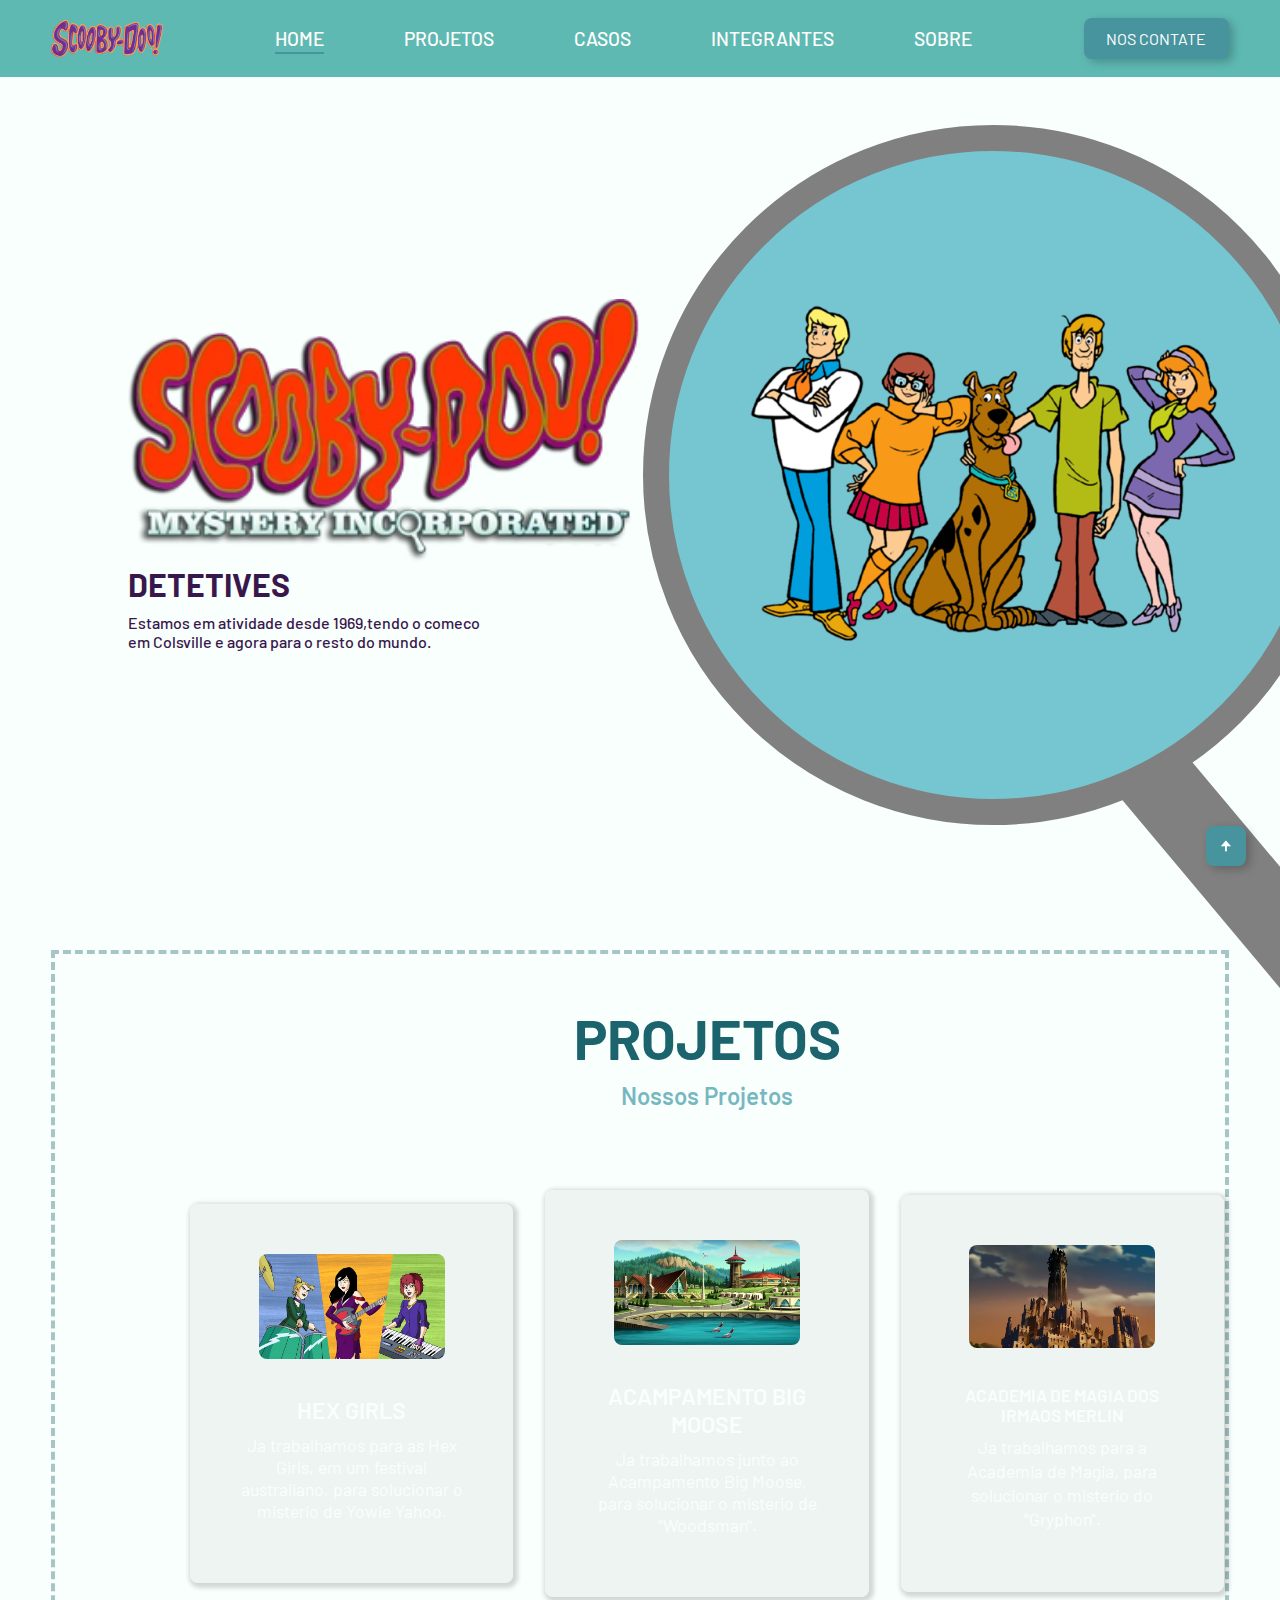
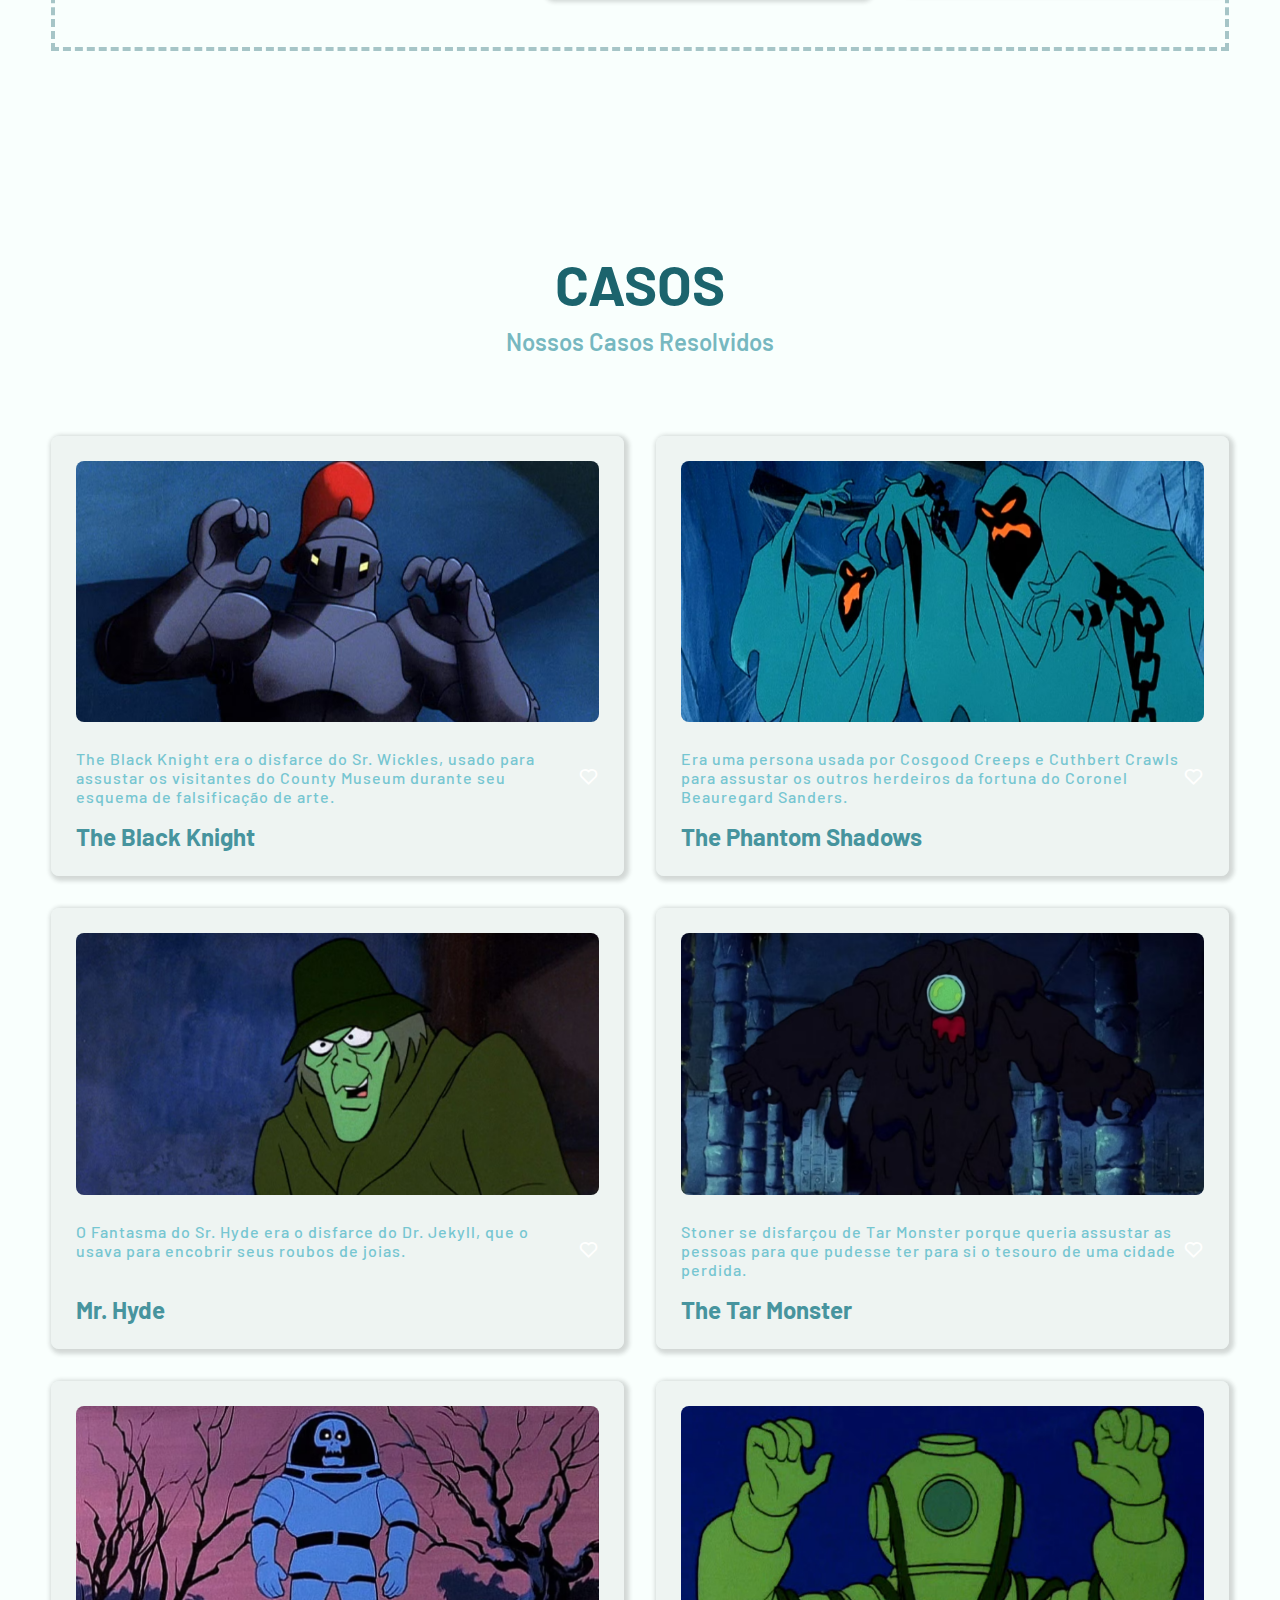
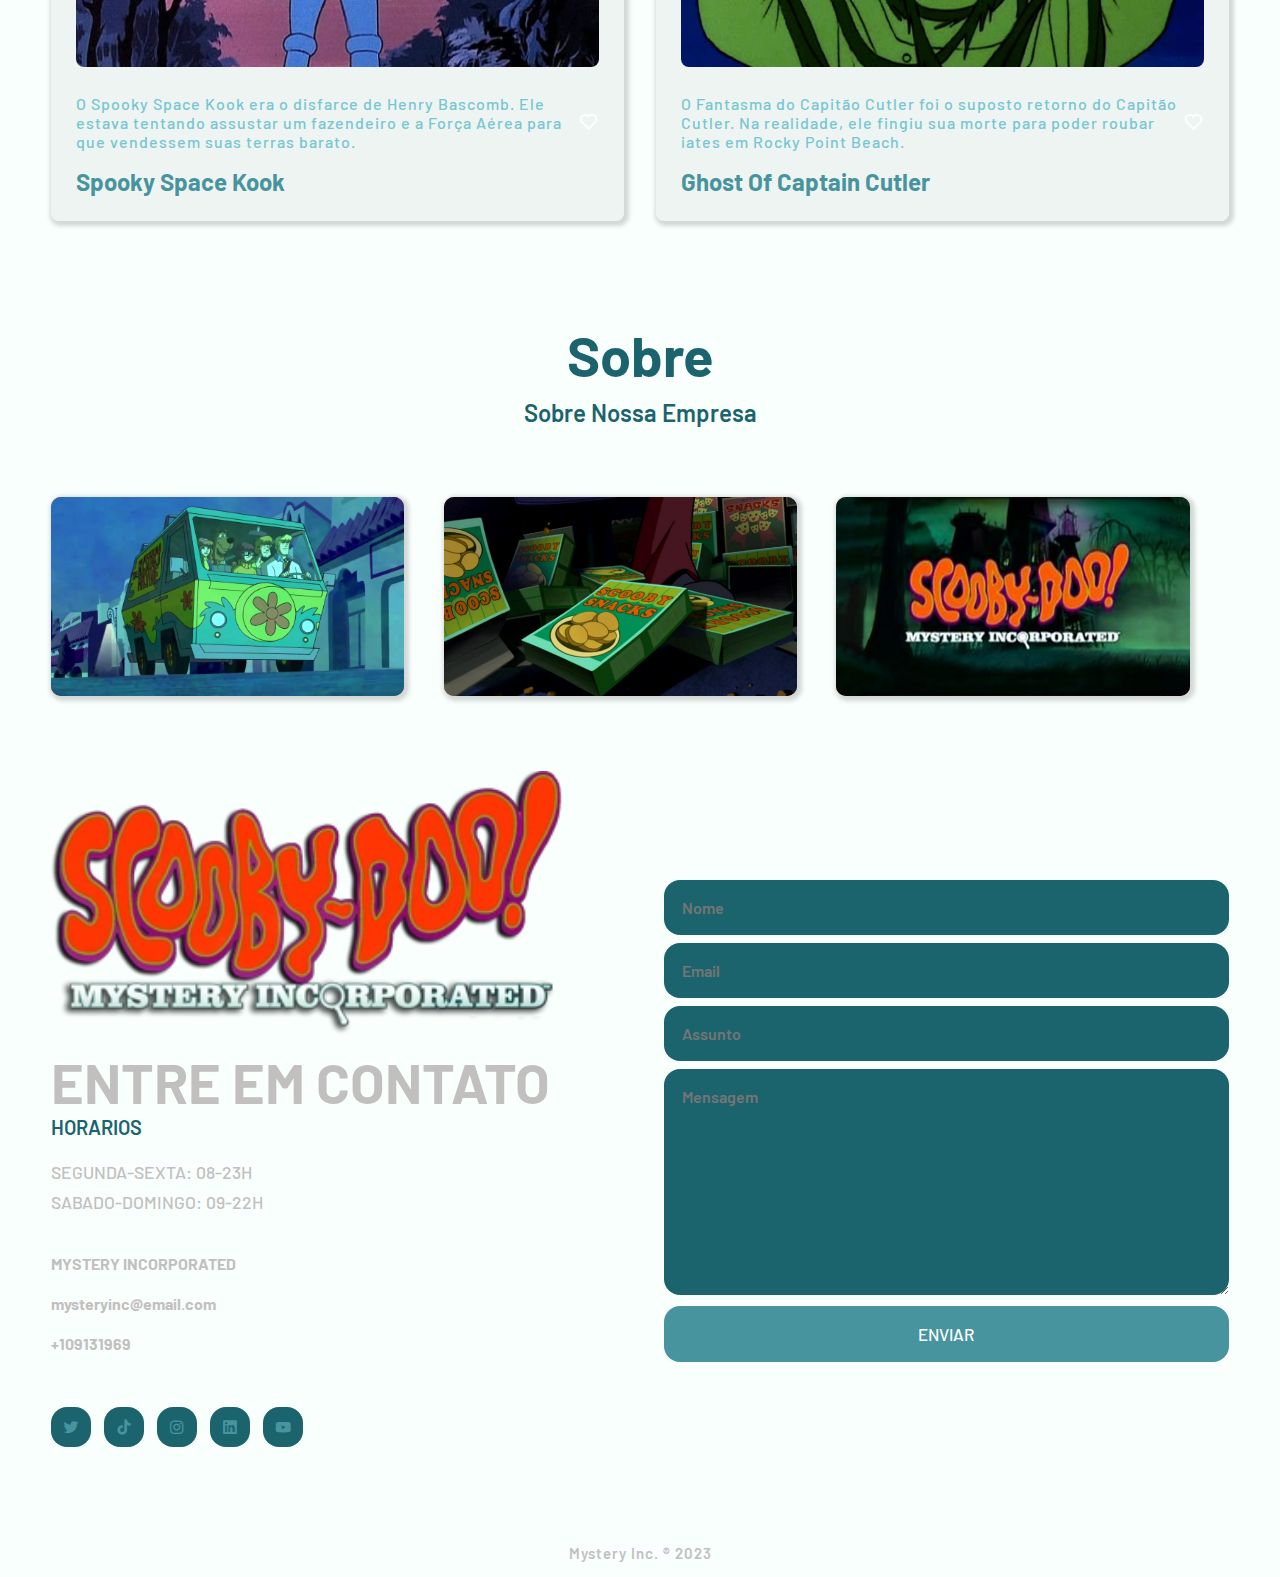
==== commit ccb3870f: "UpdateS index.html" ====
--- a/index.html
+++ b/index.html
@@ -10,10 +10,9 @@
 
     <link rel="stylesheet" href="style.css" />
     <link rel="stylesheet" href="https://cdn.jsdelivr.net/npm/boxicons@latest/css/boxicons.min.css"/>
-    <script defer src="main.js"></script>r
+    <script defer src="main.js"></script>
 
   </head>
-
   <body>
     <!--NAVBAR-->
     <header>
@@ -44,8 +43,8 @@
         <img src="imagens/nome.png" alt="logo" class="nomefoto">
         <h3>DETETIVES</h3>
         <p>
-          Lorem ipsum dolor sit amet consectetur adipisicing elit. <br> Nobis
-          voluptate nostrum eum iure dolor possimus beatae esse fuga nemo odit!
+         Estamos em atividade desde 1969,tendo o comeco<br> em Colsville
+         e agora para o resto do mundo.
         </p>
       </div>
       <div class="perfil-imagem">
@@ -59,6 +58,7 @@
 
     <!--PROJETOS-->
     <section class="projetos" id="projetos">
+        <div class="projetoborda">
         <div class="cabecatexto">
           <h2>PROJETOS</h2>
           <h4>Nossos Projetos</h4>
@@ -110,10 +110,12 @@
                             </div>
             </div>
         </div>
+    </div>    
       </section>
 
     <!--CASOS-->
     <section class="casos" id="casos">
+        <div class="backcasos">
         <div class="cabecatexto">
             <h2>CASOS</h2>
             <h4>Nossos Casos Resolvidos</h4>
@@ -211,7 +213,8 @@
                     <h3>Ghost Of Captain Cutler</h3>
                 </div>
             
-        </div>  
+        </div>
+    </div>  
     </section>
 
 
@@ -306,4 +309,4 @@
     <!--VOLTAR COMECO-->
     <a href="#" class="comeco"><i class='bx bxs-up-arrow-alt' ></i></a>
   </body>
-</html>+</html>
--- a/style.css
+++ b/style.css
@@ -24,7 +24,24 @@
   --2ndtext-color: #c2bfbf;
   --btn-color: #47949e;
   --2ndbtn-color: #76c6d1;
-  
+
+  --navbar-color: #5fb9b3;
+  --mainbg-color: #f9fffd;
+  --2ndmainbg-color: #693d85;
+  --casosbox-color: #3d1357;
+  --2ndbg-color: #1C646D; 
+  --2ndbglight-color: #4ca1acc0;
+  --1sttext-color: #fffffe;
+  --2ndtext-color: #c2bfbf;
+  --2ndstrong-color: #919090;
+  --3rdtext-color: black;
+  --purple-color: #38184C;
+  --btn-color: #47949e;
+  --2ndbtn-color: #76c6d1;
+  --lightblue-color:#e6edeb9a;
+  
+  --2ndbgop-color: #1c636d5e; 
+
   --h1-font: 5.2rem;
   --h2-font: 3.5rem;
   --p-font: 1.1rem;
@@ -43,6 +60,8 @@
 body {
   background: var(--mainbg-color);
   color: var(--1sttext-color);
+  background-image: url('imagens/flower2.png');
+  background-repeat: no-repeat;
 }
 
 section{
@@ -198,7 +217,10 @@
   align-items: center;
   justify-content: space-between;
   padding: 50px 10% 0;
-  background-color: var(--1stbg-color); /*pra essa secao ficar dessa cor*/
+  
+
+  
+   /*pra essa secao ficar dessa cor*/
 }
 
 .perfil-container{
@@ -217,13 +239,15 @@
 .perfil-container h3 {
   font-size: 32px;
   font-weight: 700;
-  color: var(--1sttext-color-color);
+  color: var(--purple-color);
 }
 
 .perfil-container p {
   font-size: 16px;
-  margin: 20px 0 40px;
-  color: var(--1sttext-color-color);
+  margin: 10px 0 0px;
+  font-weight: 500;
+  
+  color: var(--purple-color);
 }
 
 .perfil-imagem{
@@ -232,7 +256,7 @@
   justify-content: center;
   width: 700px;
   height: 700px;
-  background-color: rgb(132, 237, 255);
+  background-color: var(--2ndbtn-color);
   border: 26px solid grey;
   border-radius: 50%;
   
@@ -271,7 +295,17 @@
   width: 100%;
   height: 100vh;
   align-items: center;
-  background-color: var(--2ndbg-color); 
+  
+  
+}
+
+.projetoborda{
+   
+   padding-left: 180px;
+   padding-right: 180px;
+   padding-bottom: 50px;
+   padding-top: 50px;
+   border: 4px dashed var(--2ndbgop-color);
 }
 
 .cabecatexto{
@@ -279,19 +313,21 @@
 }
 
 .cabecatexto h2{
+  color: var(--2ndbg-color);
   font-size: var(--h2-font);
   margin-bottom: 10px;
+
 }
 
 .cabecatexto h4 {
-  color: var(--mainbg-color);
+  color: var(--2ndbglight-color);
   font-size: 24px;
   font-weight: 600;
 }
 
 .boxes {
 display: grid;
-grid-template-columns: repeat(auto-fit, minmax(400px, auto));
+grid-template-columns: repeat(auto-fit, minmax(200px, auto));
 align-items: center;
 text-align: center;
 gap: 2rem;
@@ -300,11 +336,13 @@
 
 .box{
   padding: 45px;
-  background-color: var(--1sttext-color);
+  background-color: var(--lightblue-color);
   border-top: 5px solid transparent;
   transition: all .40s ease;
   border-radius: 0.5rem;
   cursor: pointer;
+      /* offset-x | offset-y | blur-radius | spread-radius | color */
+box-shadow: 2px 2px 4px 3px #1818182b; 
 }
 .box img{
 height:auto;
@@ -319,7 +357,7 @@
   margin-bottom: 1rem;
 }
 .box h3{
-color: var(--mainbg-color);
+color: var(--btn-color);
   font-size: 24px;
   font-weight: 600;
   margin: 15px 0;
@@ -327,7 +365,7 @@
 }
 
 .box p{
-  color: var(--mainbg-color);  
+  color: var(--2ndbtn-color);  
   font-size: var(--p-font);
   line-height: 30px;
 }
@@ -354,16 +392,19 @@
 
 
 .casos {
-  background-color: var(--btn-color);  /*cor dessa secao pode ser tbm1stbg*/
+    /*cor dessa secao pode ser tbm1stbg*/
   width: 100%;
-   
-}
+  background-image: url('imagens/lupas.png');
+  background-repeat: no-repeat; 
+}
+
 .casos-container {       /*copiado de .boxes*/
   display: grid;
   grid-template-columns: repeat(auto-fit, minmax(500px, auto));
   align-items: center;
   gap: 2rem;
-  margin-top: 5rem; 
+  margin-top: 5rem;
+
 }
 
 .linha img{
@@ -375,8 +416,10 @@
 .linha{
   padding: 25px;
   border-radius: 0.5rem;
-  background-color: var(--2ndbtn-color);
+  background-color: var(--lightblue-color);
   transition: all .40s ease;
+    /* offset-x | offset-y | blur-radius | spread-radius | color */
+box-shadow: 2px 2px 4px 3px #1818182b; 
 }
 
 .linha-principal {
@@ -387,12 +430,13 @@
 }
 
 .linha h3{
+  color: var(--btn-color);
   font-size: 24px;
   font-weight: 700;
 }
 
 .linha h6{
-  color: var(--mainbg-color);
+  color: var(--2ndbtn-color);
   font-size: 16px;
   font-weight: 500;
   letter-spacing: 1px;
@@ -428,15 +472,15 @@
 
 .sobres-container {
   width: 100%;
-  max-width: 2000px; /* ajuste conforme necessário */
+  max-width: 2000px;
   margin: 0 auto;
   display: flex;
   justify-content: space-between;
- 
 }
 
 .sobres {
-  width: 30%; /* ajuste conforme necessário */
+  width: 30%;
+
 }
 
 .sobres-img{
@@ -446,6 +490,7 @@
   position: relative;
   transform-style: preserve-3d;
   perspective: 100px;
+
 }
 .sobres-img:hover{
   cursor: pointer;
@@ -467,6 +512,8 @@
   object-fit: cover;
   border-radius: 10px;
   background-color: brown;
+          /* offset-x | offset-y | blur-radius | spread-radius | color */
+box-shadow: 2px 2px 4px 3px #1818182b;  
 }
 
 .sobre .cabecatexto h4 {
@@ -508,8 +555,9 @@
     color: var(--2ndtext-color);
   }
   .contato-esquerda p{
-    color: #dadada;
+    color: var(--2ndtext-color);
     font-size: var(--p-font);
+    font-weight: 500;
     line-height: 30px;
     margin-bottom: 2px;
   }
@@ -531,21 +579,21 @@
   
   .lista-contato li a{
     display: block;
-    color: var(--1sttext-color);
+    color: var(--2ndtext-color);
     font-size: 16px;
-    font-weight: 600;
+    font-weight: 700;
     transition: all .40s ease;
   }
   
   .lista-contato li a:hover{
     transform: scale(1.01) translateY(-5px);
-    color: #c2bfbf ;
+    color: var(--2ndstrong-color) ;
   }
   
   .redes-icon i{
     height: 40px;
     width: 40px;
-    background-color: #303861 ;
+    background-color: var(--2ndbg-color) ;
     border-radius: 1rem;
     color: var(--btn-color);
     display: inline-flex;
@@ -569,7 +617,7 @@
     outline: none;
     width: 100%;
     padding: 18px;
-    background-color: #303861;
+    background-color: var(--2ndbg-color);
     color: var(--1sttext-color);
     font-size: 1rem;
     font-weight: 600;
@@ -604,6 +652,21 @@
     font-weight: 600;
     letter-spacing: 1px;
   }
+  .comeco{
+    position: fixed; /*vai ficar no mesmo lugar na tela mesmo quando mexe*/
+    bottom: 2.1rem;
+    right: 2.1rem;
+  
+  }
+  
+  .comeco i {
+    color: var(--1sttext-color);
+    background-color: var(--btn-color);
+    box-shadow: 4px 3px 10px #0000003c;
+    font-size: 20px;
+    padding: 10px;
+    border-radius: 0.5rem;
+  }
 
   @media (max-width: 1914px) {
     .boxes {
@@ -614,6 +677,14 @@
       gap: 2rem;
       margin-top: 5rem; 
       }
+      .projetoborda{
+   
+        padding-left: 135px;
+        padding-right: 1px;
+        padding-bottom: 50px;
+        padding-top: 50px;
+        border: 4px dashed var(--2ndbgop-color);
+     }
 
       .box h3{
         color: var(--mainbg-color);
@@ -745,7 +816,7 @@
             width: 100%;
             height: 150vh;
             align-items: center;
-            background-color: var(--2ndbg-color); 
+             
           }
           .sobre{
             width: 100%;
@@ -801,6 +872,31 @@
         height: 90vh;
 
       }
+      .projetos {
+        width: 100%;
+        height: 210vh;
+        align-items: center;
+        
+      }
+      .boxes {
+        display: grid;
+        height:auto;
+        grid-template-columns: repeat(auto-fit, minmax(300px, auto));
+      
+        text-align: center;
+        gap: 1rem;
+        margin-top: 3rem; 
+        }
+        .box img{
+          height:auto;
+          width: 100%;
+          border-radius: 0.5rem;
+          margin-bottom: 1.5rem;
+          }
+      .projetoborda{
+        
+        border: 4px dashed var(--2ndbgop-color);
+     }
       .sobres-container {
         width: auto;
         max-width: 2000px; /* ajuste conforme necessário */
@@ -865,8 +961,14 @@
             width: 100%;
             height: 210vh;
             align-items: center;
-            background-color: var(--2ndbg-color); 
-          }
+            
+          }
+          .projetoborda{
+ 
+            padding-left: 80px;
+            padding-right: 80px;
+            border: 4px dashed var(--2ndbgop-color);
+         }
           .casos-container {       /*copiado de .boxes*/
             display: grid;
             grid-template-columns: repeat(auto-fit, minmax(200px, auto));
@@ -910,7 +1012,7 @@
         width: 100%;
         height: 250vh;
         align-items: center;
-        background-color: var(--2ndbg-color); 
+         
       }
       .sobre{
         width: 100%;
@@ -998,7 +1100,67 @@
             background-color: brown;
           }
     }
-  
-  
-
-
+    @media (max-width: 282px) {
+      .home-text {
+          margin-top: 250px;
+          padding: 10px 20%;
+        }
+        .boxes {
+          display: grid;
+          grid-template-columns: repeat(auto-fit, minmax(200px, auto));
+          align-items: center;
+          text-align: center;
+          gap: 2rem;
+          margin-top: 5rem; 
+          }
+        .box .box-img {
+          height: 400px;
+        }
+        .projetos {
+          width: 100%;
+          height: 300vh;
+          align-items: center;
+         
+        }
+        .casos-container {       /*copiado de .boxes*/
+          display: grid;
+          grid-template-columns: repeat(auto-fit, minmax(200px, auto));
+          align-items: center;
+          gap: 1rem;
+          margin-top: 5rem; 
+        }
+        .sobre{
+          width: 100%;
+          height: 110vh;
+  
+        }
+        .sobres-container {
+          width: auto;
+          max-width: 2000px; /* ajuste conforme necessário */
+          margin: 0 auto;
+          display: flex;
+          flex-direction: column;
+          align-items: center;
+          justify-content: center;
+          gap: 1rem ;
+        }
+        .sobres {
+          width: 100%;
+        }
+        .sobres-img{
+              width: 100%;
+              height: 30vh;
+                
+        }
+        .sobres .sobres-img img {
+          width: 100%;
+          margin-top: 40px;
+          object-fit: cover;
+          border-radius: 10px;
+          background-color: brown;
+        }
+  }
+  
+  
+
+
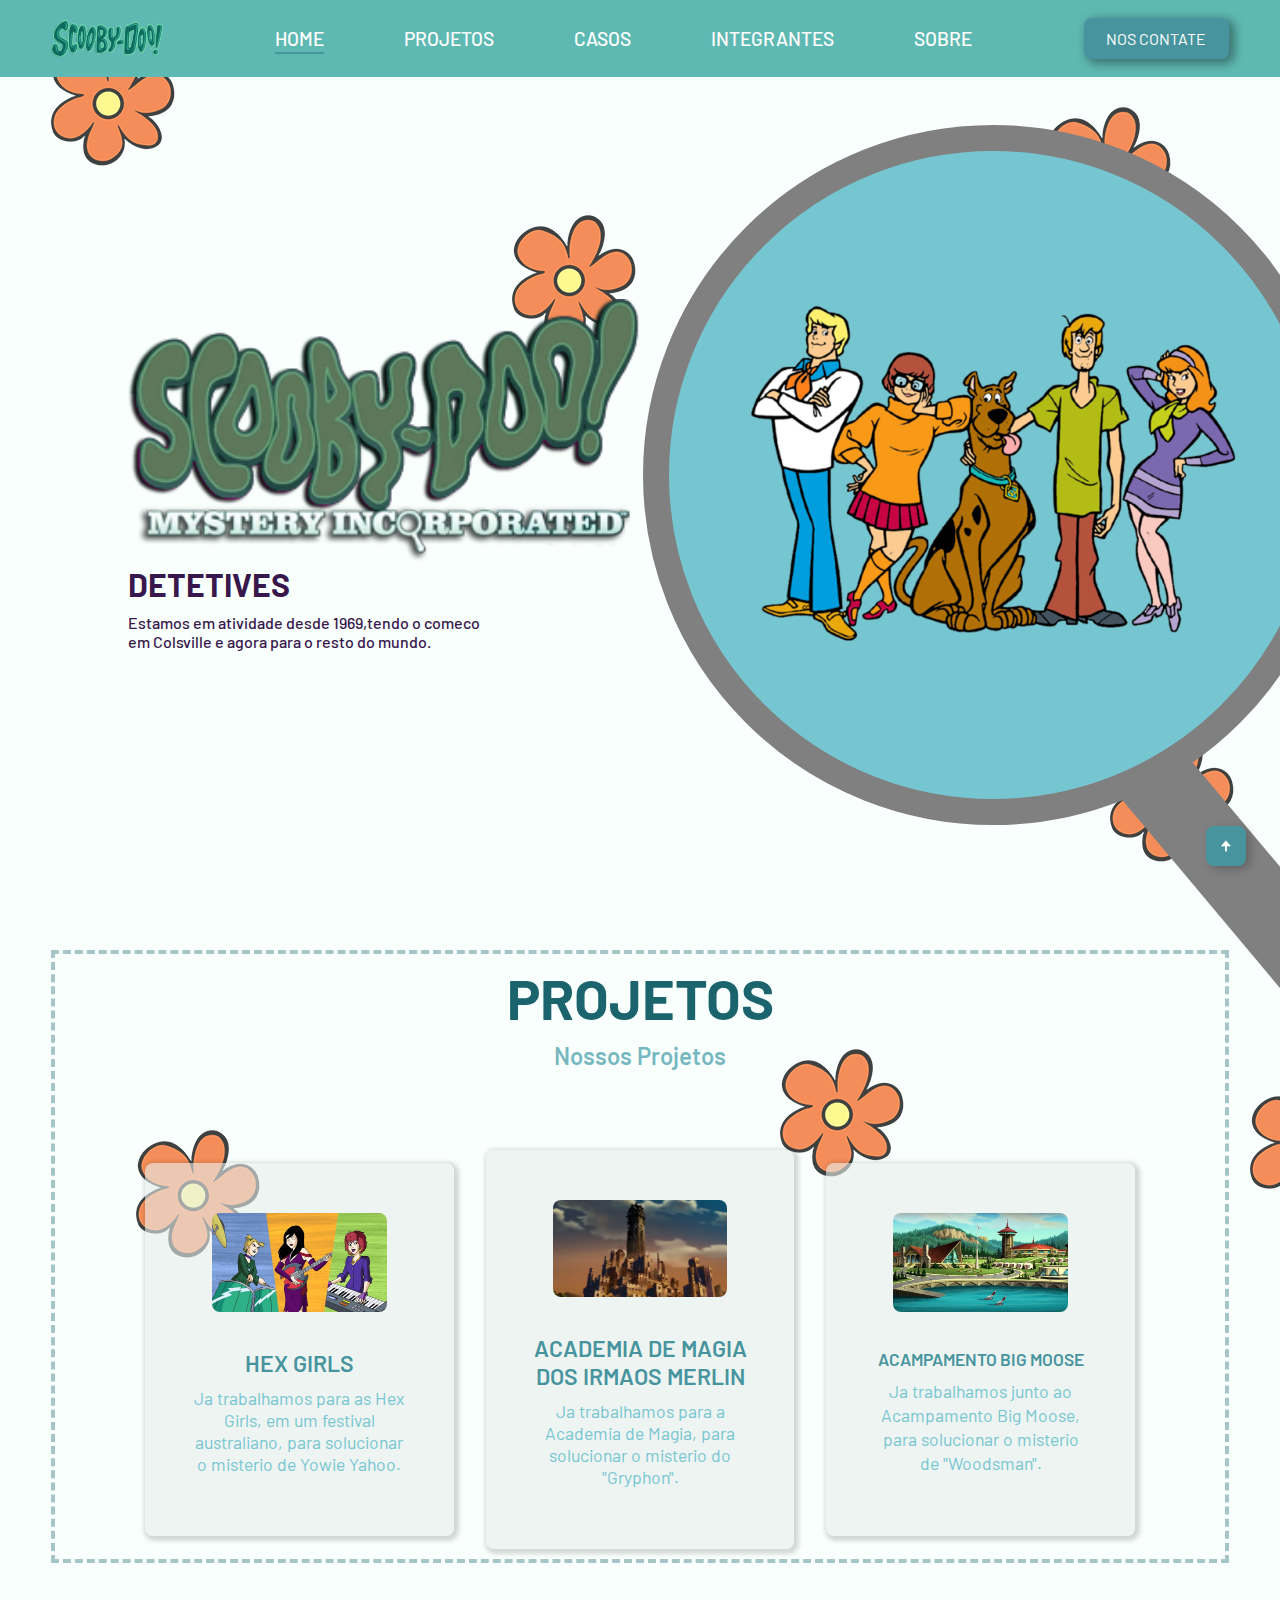
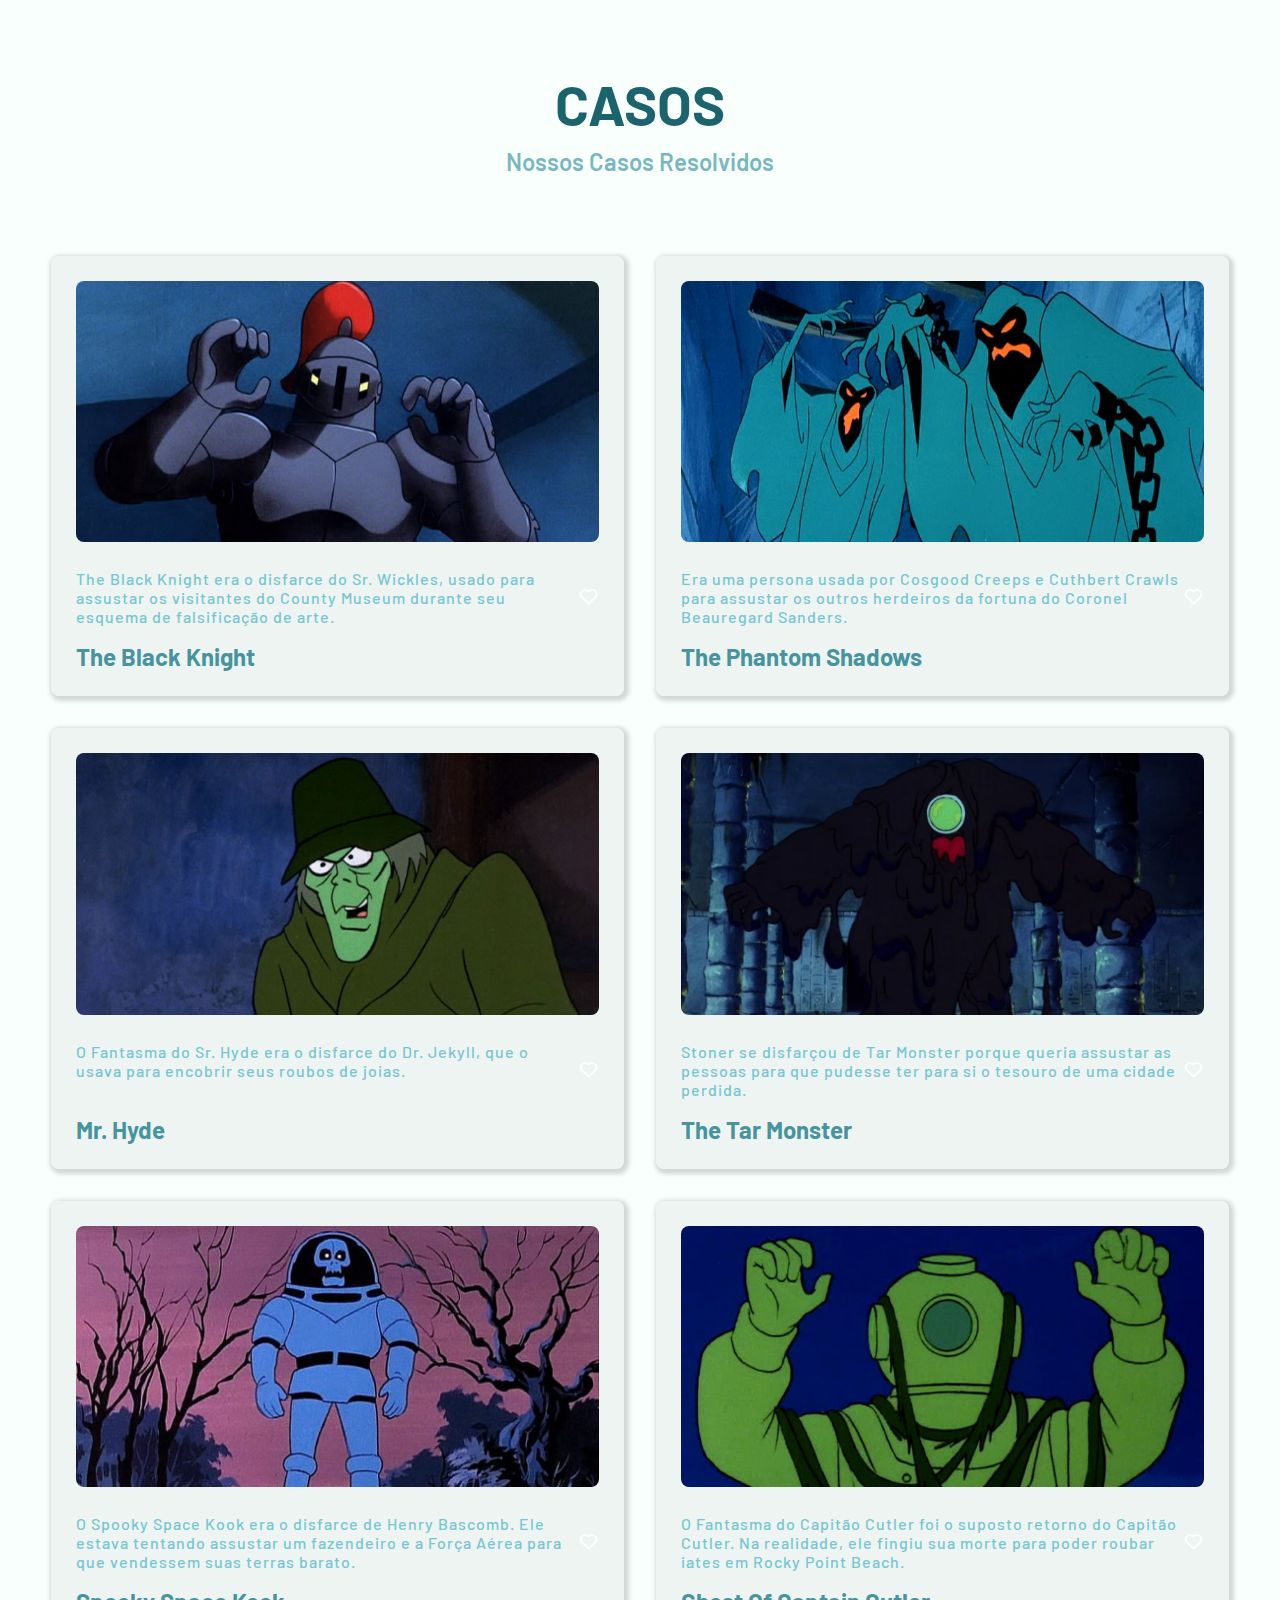
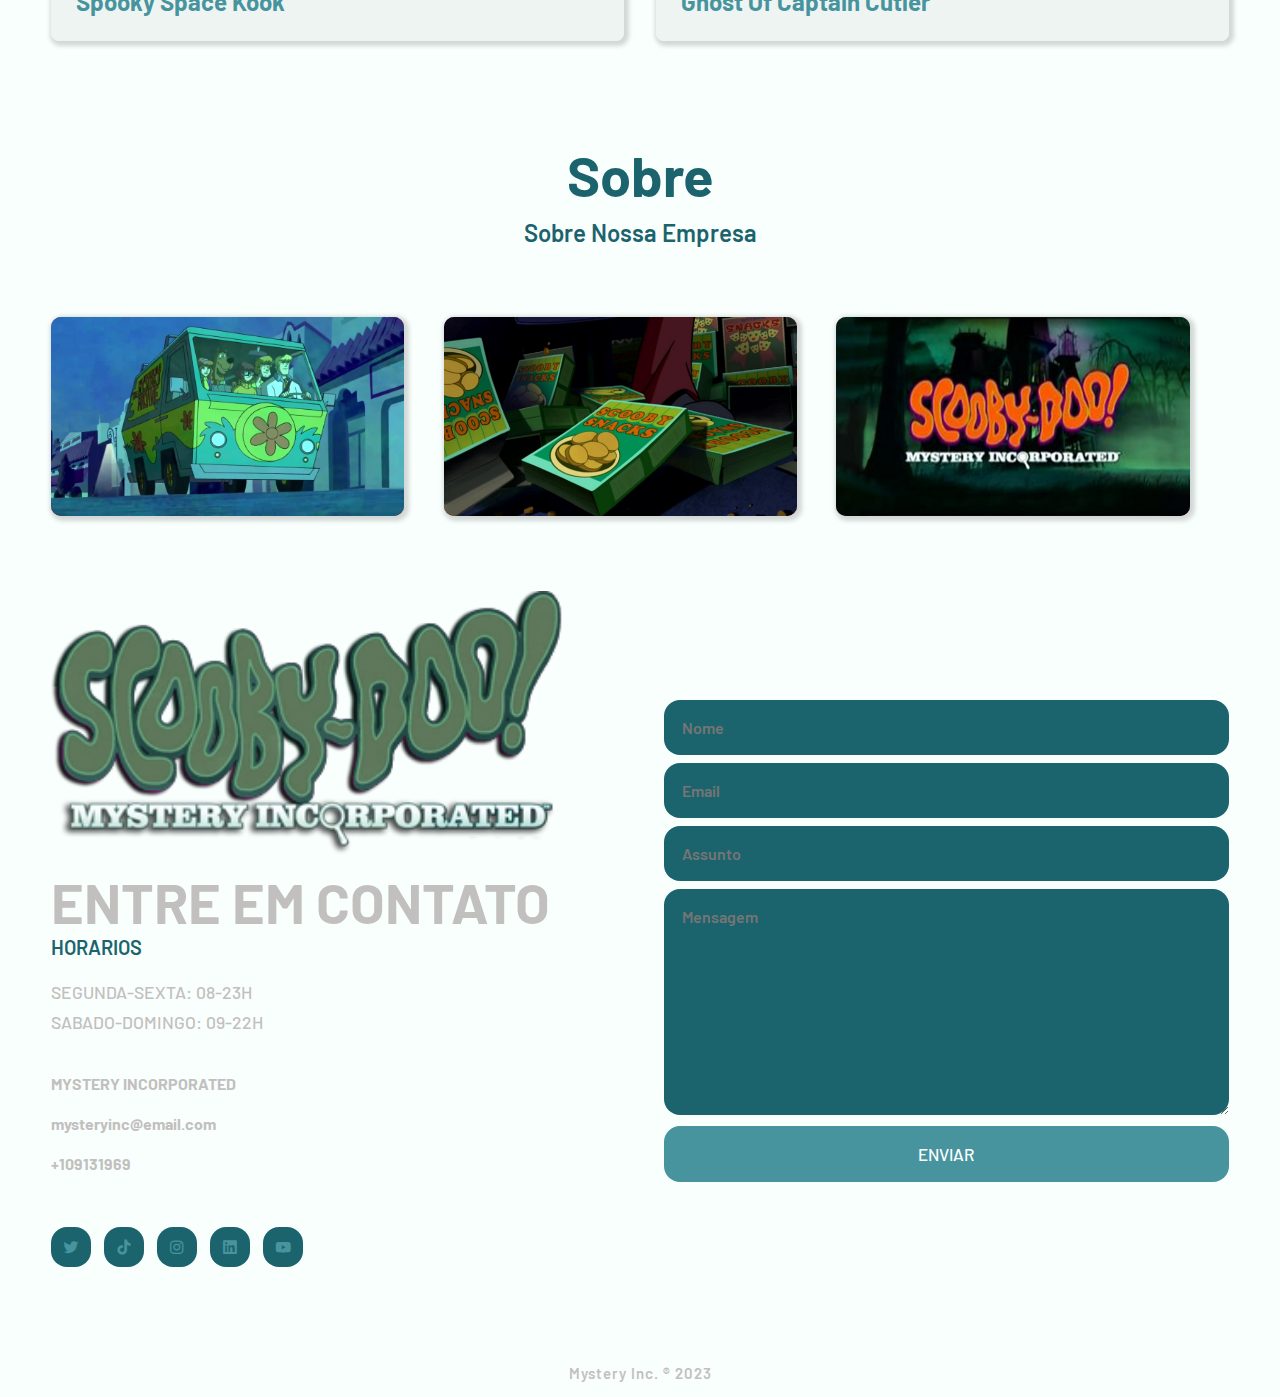
==== commit e21b4fca: "Update i3QR Q3RVndex.html" ====
--- a/index.html
+++ b/index.html
@@ -82,28 +82,28 @@
                 <!--BOX 2-->
                 <div class="box">
                     
+                        <img src="imagens/academy.png" alt="">
+                    
+                        <div class="textos-box">
+                            <h3>ACADEMIA DE MAGIA DOS IRMAOS MERLIN</h3>
+                            <p>
+                                Ja trabalhamos para a Academia de Magia, para 
+                                solucionar o misterio do "Gryphon".
+                                
+                            </p>
+                        </div>
+                            </div>
+                
+                <!--BOX 3-->
+                <div class="box">
+                    
                         <img src="imagens/camp.png" alt="">
                     
-                        <div class="textos-box">
+                        <div class="textos-box" id="academia">
                             <h3>ACAMPAMENTO BIG MOOSE</h3>
                             <p>
                                 Ja trabalhamos junto ao Acampamento Big Moose, para 
                                 solucionar o misterio de "Woodsman".
-                                
-                            </p>
-                        </div>
-                            </div>
-                
-                <!--BOX 3-->
-                <div class="box">
-                    
-                        <img src="imagens/academy.png" alt="">
-                    
-                        <div class="textos-box" id="academia">
-                            <h3>ACADEMIA DE MAGIA DOS IRMAOS MERLIN</h3>
-                            <p>
-                                Ja trabalhamos para a Academia de Magia, para 
-                                solucionar o misterio do "Gryphon".
                                 
                             </p>
                         </div>
--- a/style.css
+++ b/style.css
@@ -14,17 +14,7 @@
 
 /*VARIAVEIS*/
 :root {
-  --navbar-color: #240c33;
-  --mainbg-color: #38184C;
-  --2ndmainbg-color: #693d85;
-  --casosbox-color: #3d1357;
-  --2ndbg-color: #1C646D; 
-  --2ndbglight-color: #4ca1acc0;
-  --1sttext-color: #fffffe;
-  --2ndtext-color: #c2bfbf;
-  --btn-color: #47949e;
-  --2ndbtn-color: #76c6d1;
-
+ 
   --navbar-color: #5fb9b3;
   --mainbg-color: #f9fffd;
   --2ndmainbg-color: #693d85;
@@ -193,11 +183,12 @@
   color: var(--1sttext-color);
   font-weight: 400;
   border-radius: 0.5rem;
-  box-shadow: 4px 3px 10px #0000003c;
+  box-shadow: 4px 3px 10px 2px #0f1e1d6c;
 }
 
 .btn:hover {
   background: var(--2ndbtn-color);
+  box-shadow: 9px 9px 10px 4px #0f1e1d72;
 }
 
 
@@ -512,7 +503,7 @@
   object-fit: cover;
   border-radius: 10px;
   background-color: brown;
-          /* offset-x | offset-y | blur-radius | spread-radius | color */
+  /* offset-x | offset-y | blur-radius | spread-radius | color */
 box-shadow: 2px 2px 4px 3px #1818182b;  
 }
 
@@ -680,14 +671,14 @@
       .projetoborda{
    
         padding-left: 135px;
-        padding-right: 1px;
+        padding-right: 135px;
         padding-bottom: 50px;
         padding-top: 50px;
         border: 4px dashed var(--2ndbgop-color);
      }
 
       .box h3{
-        color: var(--mainbg-color);
+        
           font-size: 23px;
           font-weight: 600;
           margin: 10px 0;
@@ -695,8 +686,7 @@
         }
         
         .box p{
-          color: var(--mainbg-color);  
-          font-size: var(--p-font);
+         
           line-height: 22px;
         }
 
@@ -708,7 +698,43 @@
         }
 
   }
-
+  
+  @media (max-width: 1385px) {
+    .casos {
+      
+    width: 100%;
+    background-image: none;
+  }
+  .boxes {
+    display: grid;
+    height:auto;
+    grid-template-columns: repeat(auto-fit, minmax(200px, auto));
+    align-items: center;
+    text-align: center;
+    gap: 1rem;
+    margin-top: 3rem; 
+    }
+    .box img{
+      height:auto;
+      width: 100%;
+      border-radius: 0.5rem;
+      margin-bottom: 1.5rem;
+      }
+      .projetos {
+        width: 100%;
+        height: 80vh;
+        align-items: center;
+         
+      }
+      .projetoborda{
+
+        padding-left: 90px;
+        padding-right: 90px;
+        padding-bottom: 10px;
+        padding-top: 10px;
+        border: 4px dashed var(--2ndbgop-color);
+     }
+  }
   @media (max-width: 1330px) {
    
       header {
@@ -751,7 +777,103 @@
             background-color: brown;
           }
     }
- 
+    
+    @media (max-width: 927px) {
+      .boxes {
+        display: grid;
+        height:auto;
+        grid-template-columns: repeat(auto-fit, minmax(200px, auto));
+        align-items: center;
+        text-align: center;
+        gap: 1rem;
+        margin-top: 3rem; 
+        }
+        .box img{
+          height:auto;
+          width: 100%;
+          border-radius: 0.5rem;
+          margin-bottom: 1.5rem;
+          }
+          .projetos {
+            width: 100%;
+            height: 100vh;
+            align-items: center;
+             
+          }
+          .projetoborda{
+    
+            padding-left: 90px;
+            padding-right: 90px;
+            padding-bottom: 10px;
+            padding-top: 10px;
+            border: 4px dashed var(--2ndbgop-color);
+         }
+    }
+    
+    @media (max-width: 891px) {
+      .boxes {
+        display: grid;
+        height:auto;
+        grid-template-columns: repeat(auto-fit, minmax(200px, auto));
+        align-items: center;
+        text-align: center;
+        gap: 1rem;
+        margin-top: 3rem; 
+        }
+        .box img{
+          height:auto;
+          width: 100%;
+          border-radius: 0.5rem;
+          margin-bottom: 1.5rem;
+          }
+          .projetos {
+            width: 100%;
+            height: 110vh;
+            align-items: center;
+             
+          }
+          .projetoborda{
+    
+            padding-left: 60px;
+            padding-right: 60px;
+            padding-bottom: 10px;
+            padding-top: 10px;
+            border: 4px dashed var(--2ndbgop-color);
+         }
+    }
+    
+    @media (max-width: 827px) {
+      .boxes {
+        display: grid;
+        height:auto;
+        grid-template-columns: repeat(auto-fit, minmax(200px, auto));
+        align-items: center;
+        text-align: center;
+        gap: 1rem;
+        margin-top: 3rem; 
+        }
+        .box img{
+          height:auto;
+          width: 100%;
+          border-radius: 0.5rem;
+          margin-bottom: 1.5rem;
+          }
+          .projetos {
+            width: 100%;
+            height: 110vh;
+            align-items: center;
+             
+          }
+          .projetoborda{
+    
+            padding-left: 30px;
+            padding-right: 30px;
+            padding-bottom: 10px;
+            padding-top: 10px;
+            border: 4px dashed var(--2ndbgop-color);
+         }
+    }
+   
     @media (max-width: 774px) {
       header {
         padding: 12px 4%;
@@ -814,7 +936,7 @@
           }
           .projetos {
             width: 100%;
-            height: 150vh;
+            height: 180vh;
             align-items: center;
              
           }
@@ -851,8 +973,37 @@
           }
      
     }
-  
-    
+    @media (max-width: 610px) {
+      .boxes {
+        display: grid;
+        height:auto;
+        grid-template-columns: repeat(auto-fit, minmax(300px, auto));
+        align-items: center;
+        text-align: center;
+        gap: 1rem;
+        margin-top: 3rem; 
+        }
+        .box img{
+          height:auto;
+          width: 100%;
+          border-radius: 0.5rem;
+          margin-bottom: 1.5rem;
+          }
+          .projetos {
+            width: 100%;
+            height: 150vh;
+            align-items: center;
+             
+          }
+          .projetoborda{
+   
+            padding-left: 90px;
+            padding-right: 90px;
+            padding-bottom: 10px;
+            padding-top: 10px;
+            border: 4px dashed var(--2ndbgop-color);
+         }
+        }
     @media (max-width: 472px) {
       .casos-container {       /*copiado de .boxes*/
         display: grid;
@@ -874,7 +1025,7 @@
       }
       .projetos {
         width: 100%;
-        height: 210vh;
+        height: 180vh;
         align-items: center;
         
       }
@@ -894,7 +1045,8 @@
           margin-bottom: 1.5rem;
           }
       .projetoborda{
-        
+        padding-left: 0;
+           padding-right: 0;
         border: 4px dashed var(--2ndbgop-color);
      }
       .sobres-container {
@@ -907,12 +1059,16 @@
         justify-content: center;
         gap: 1rem ;
       }
+      .sobre{
+        width: 100%;
+        height: 120vh;
+      }
       .sobres {
         width: 100%;
       }
       .sobres-img{
             width: 100%;
-            height: 10vh;
+            height: 30vh;
               
       }
       .sobres .sobres-img img {
@@ -959,14 +1115,14 @@
           }
           .projetos {
             width: 100%;
-            height: 210vh;
+            height: 220vh;
             align-items: center;
             
           }
           .projetoborda{
  
-            padding-left: 80px;
-            padding-right: 80px;
+            padding-left: 0;
+            padding-right: 0;
             border: 4px dashed var(--2ndbgop-color);
          }
           .casos-container {       /*copiado de .boxes*/
@@ -1010,10 +1166,15 @@
     @media (max-width: 376px) {
       .projetos {
         width: 100%;
-        height: 250vh;
+        height: 200vh;
         align-items: center;
          
       }
+      .projetoborda{
+        padding-left: 0;
+           padding-right: 0;
+        border: 4px dashed var(--2ndbgop-color);
+     }
       .sobre{
         width: 100%;
         height: 120vh;
@@ -1062,6 +1223,11 @@
           .box .box-img {
             height: 400px;
           }
+          .projetoborda{
+           padding-left: 0;
+           padding-right: 0;
+            border: 4px dashed var(--2ndbgop-color);
+         }
           .casos-container {       /*copiado de .boxes*/
             display: grid;
             grid-template-columns: repeat(auto-fit, minmax(300px, auto));
@@ -1122,6 +1288,10 @@
           align-items: center;
          
         }
+        .projetoborda{
+          
+          border: 4px dashed var(--2ndbgop-color);
+       }
         .casos-container {       /*copiado de .boxes*/
           display: grid;
           grid-template-columns: repeat(auto-fit, minmax(200px, auto));
